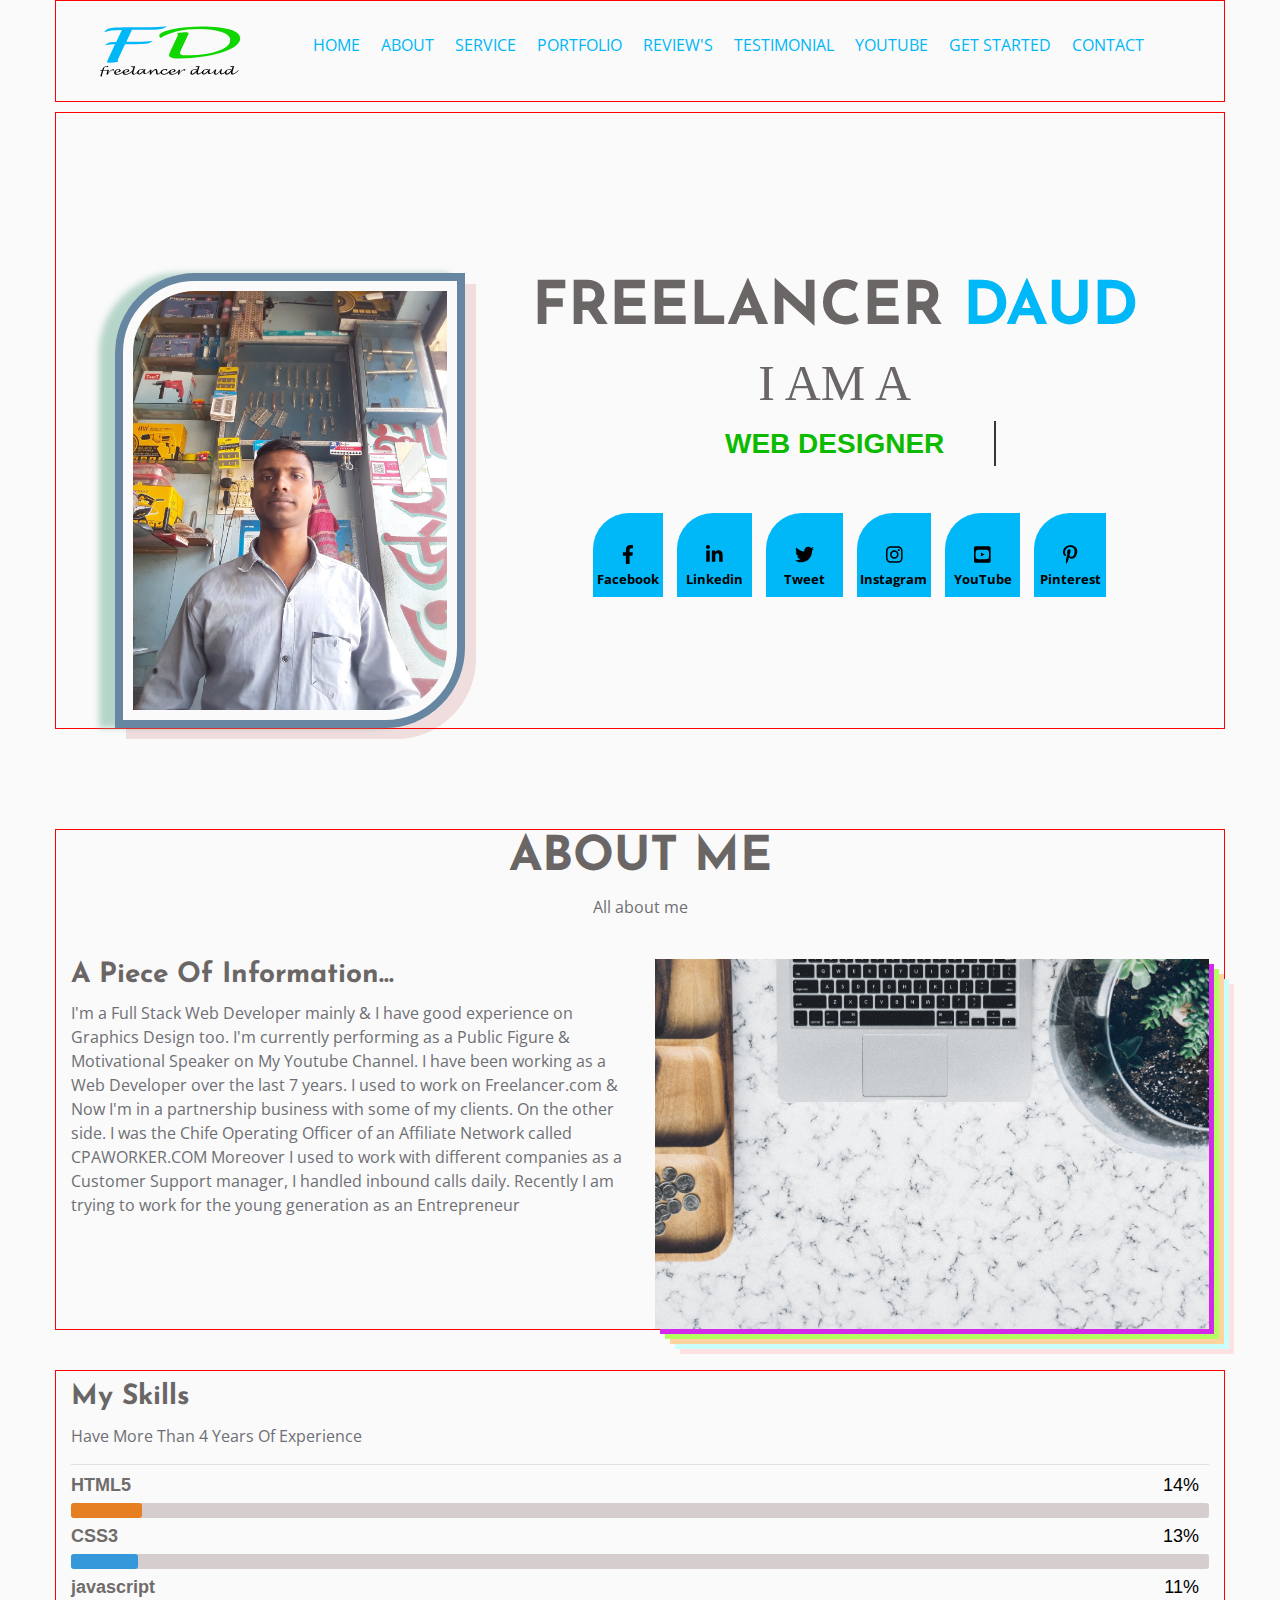
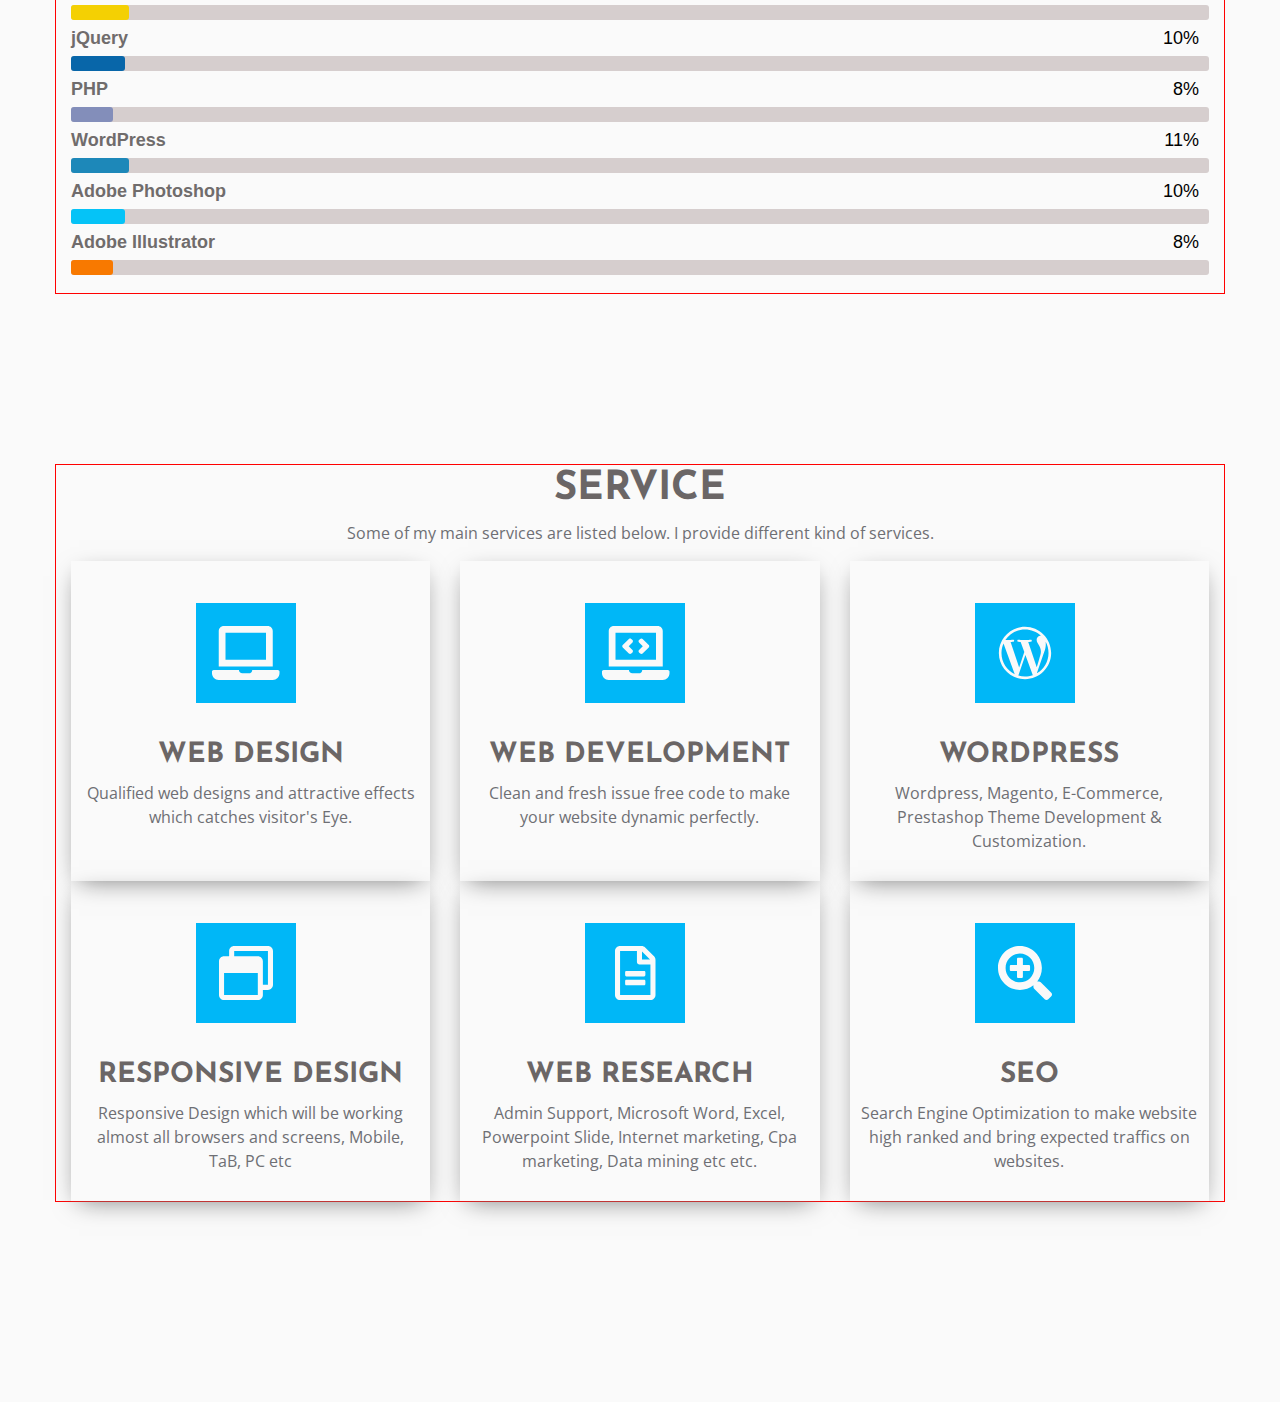
==== Freelancer Daud-1/index.html @ 1550ee28 "Freelancer daud Portfolio first added" ====
<!DOCKTYPE html>
<html lang="en">
<head>
<!-- Required meta tags -->
<meta charset="utf-8">
<meta http-equiv="X-UA-Compatible" content="IE=edge,chrome=1">
<meta name="viewport" content="width=device-width, initial-scale=1">
<title>FREELANCER DAUD</title>

<!-- Bootstrap CSS -->
    <link rel="stylesheet" href="assets/css/bootstrap-4.4.1.min.css" />
    <!-- Font awesome CSS -->
    <link rel="stylesheet" href="assets/css/fontawesome-5.11.2.min.css" />
    <!-- Animated Headline CSS -->
    <link rel="stylesheet" href="assets/jq-plugins/css/jquery.animatedheadline.css" />
    
  <!-- Skil bar CSS-->
  <link rel="stylesheet" href="assets/jq-plugins/css/style.css" />

  <link rel="stylesheet" href="assets/jq-plugins/css/Sticky-Nav-menu.css" />
	
    <!-- Default stylesheet -->
    <link rel="stylesheet" href="assets/css/default-1.0.0.css" />
	<!-- Main stylesheet -->
    <link rel="stylesheet" href="assets/css/main-1.0.0.css" />
	
</head>
<body id="home">
  <!-- Header Section Start -->
    <header>
      <!-- Logo and Menu Start -->
      <section class="menu_section mb-10">
          <div class="simple-menu clearfix " >
        <div class="container">
          <div class="row">
            <div class="col-xl-2">

              <div class="site_logo">
               <a href="#"> <img src="assets/images/logo/freelancerdaud-4.svg" width="200px" height="100px" alt="Logo" /></a>
              </div>
            </div>
            <div class="col-xl-10">
              <div class="main_menu">
                <nav >
                  <a class="btn btn-menu">Menu</a>
                  <ul class="">
                    <li class=""><a href="#home">HOME</a></li>
                    <li class=""><a href="#about">ABOUT</a></li>
                    <!-- <li class=""><a href="#">MY STORY</a></li> -->
                    <li class=""><a href="#service">SERVICE</a></li>
                    <li class=""><a href="#">PORTFOLIO</a></li>
                    <li class=""><a href="#">REVIEW'S</a></li>
                    <li class=""><a href="#">TESTIMONIAL</a></li>
                    <li class=""><a href="#">YOUTUBE</a></li>
                    <li class=""><a href="#">GET STARTED</a></li>
                    <li class=""><a href="#">CONTACT</a></li>
                  </ul>
                </nav>
              </div>
            </div>
          </div>
        </div>
        </div>
      </section>
      <!-- Logo and Menu End -->
      <!-- Slider Section Start -->
        <section class="slider_section mb-20" data-background="computer-work.jpg" >
          <div class="container">
            <div class="row"  >
              <div class="col-xl-4">
                <div class="author_image" >
                    <a href="">
                      <img class="img" src="assets/images/author/Freelanceerdaud.jpg" alt="">
                    
                    </a>
                </div>
              </div>
              <div class="col-xl-8">
                <div class="author_text_area mb-20 ">
                <h1> FREELANCER <span class="dc" > DAUD </span> </h1>
                <h2>I AM A </h2>
                      <section class="intro animate-clip">
                          <h3 class="ah-headline">
                              <span class="ah-words-wrapper ">
                                  <b class="is-visible">WEB DESIGNER </b>
                                  <b>WEB DEVELOPER </b>
                                  <b>WORDPRESS EXPERAT </b>
                                  <b>LOGO DESIGNER </b>
                                  <b>DIGITAL MARKETER </b>
                                  <b>BUSNESS MAN </b>
                                  <!-- <b>HARDWARE BUSINESS MAN</b> -->
                              </span>
                          </h3>
                      </section>
              </div>
              <div class="social-icons ">
                  <ul class="">
                    <li class=""><a href="#"> <span class="icone_style" > <i class="fab fa-facebook-f"></i> </span> </br> <span class="icone_style1" >Facebook</span></a></li>
                    <li class=""><a href="#"><span class="icone_style"> <i class="fab fa-linkedin-in"></i></span> </br> <span class="icone_style1" >Linkedin</span></a></li>
                    <li class=""><a href="#"><span class="icone_style"> <i class="fab fa-twitter"></i> </span> </br><span class="icone_style1" >Tweet</span></a></li>
                    <li class=""><a href="#"><span class="icone_style"> <i class="fab fa-instagram"></i> </span> </br> <span class="icone_style1" >Instagram</span></a></li>
                    <li class=""><a href="#"><span class="icone_style" class="icone_style"> <i class="fab fa-youtube-square"></i> </span> </br> <span class="icone_style1" >YouTube</span></a></li>
                    <li class=""><a href="#"><span class="icone_style"><i class="fab fa-pinterest-p"></i></span> </br> <span class="icone_style1" >Pinterest</span ></a></li>
                  </ul>
                </div>
              </div>
            </div>
          </div>
        </section>
    </header >
    <!-- Header Section End -->
    <div  id="about" class="mb-100" ></div>
    <!-- Main Section Start -->
    <main>

        <!-- About Section Start -->
        <section  class="about_area mb-40">
          <div class="container">
              <div class="about_title">
                  <h1>ABOUT ME</h1>
                  <p>All about me</p>
              </div>
            <div class="row">
              <div class="col-xl-6">
                <div class="about_subtitle">
                  <h3>A Piece Of Information...</h3>

                </div>
                <div class="about_content">
                  <p>I'm a Full Stack Web Developer mainly & I have good experience on Graphics Design too. I'm currently performing as a Public Figure & Motivational Speaker on My Youtube Channel. I have been working as a Web Developer over the last 7 years. I used to work on Freelancer.com & Now I'm in a partnership business with some of my clients. On the other side. I was the Chife Operating Officer of an Affiliate Network called CPAWORKER.COM

                      Moreover I used to work with different companies as a Customer Support manager, I handled inbound calls daily. Recently I am trying to work for the young generation as an Entrepreneur</p>

                </div>
              </div>
              
              <div class="col-xl-6">
                <div class="work_img">
                  <img class="img" src="computer-work.jpg" alt="">

                </div>

              </div>

            </div>
          </div>
        </section>
      
      
      <!-- About Section End -->
      
      
      <!-- Skill section Start -->
		<section  class="skill_area mb-40">
		<div class="container">
		<div class="row">
		<div class="col-xl-12"
		
				<div class="skill_bar_all">
          
            <div class="skill_bar_title mb-20">
            <h3> My Skills</h3>
            <p>Have More Than 4 Years Of Experience</p>
            <hr>
          
          </div>
								<div class="skillbar" data-percent="85">
							  <span class="skillbar-title" style="background: #2c504d00;">HTML5</span>
							  <p class="skillbar-bar" style="background: #e67e22;"></p>
							  <span class="skill-bar-percent"></span>
							</div>
							<!-- End Skill Bar -->
							
							<div class="skillbar" data-percent="80">
							  <span class="skillbar-title" style="background: #2c504d00;">CSS3</span>
							  <p class="skillbar-bar" style="background: #3498db;"></p>
							  <span class="skill-bar-percent"></span>
							</div>
              <!-- End Skill Bar -->

              <div class="skillbar" data-percent="70">
							  <span class="skillbar-title" style="background: #2c504d00;">javascript</span>
							  <p class="skillbar-bar" style="background: #F4D003;"></p>
							  <span class="skill-bar-percent"></span>
							</div>
							<!-- End Skill Bar -->
							
							<div class="skillbar" data-percent="65">
							  <span class="skillbar-title" style="background: #2c504d00;">jQuery</span>
							  <p class="skillbar-bar" style="background: #0866A9;"></p>
							  <span class="skill-bar-percent"></span>
							</div>
							<!-- End Skill Bar -->
							
							<div class="skillbar" data-percent="50">
							  <span class="skillbar-title" style="background: #2c504d00;">PHP</span>
							  <p class="skillbar-bar" style="background: #838EBA;"></p>
							  <span class="skill-bar-percent"></span>
							</div>
              <!-- End Skill Bar -->
              <div class="skillbar" data-percent="70">
							  <span class="skillbar-title" style="background: #2c504d00;">WordPress</span>
							  <p class="skillbar-bar" style="background: #1D88B9;"></p>
							  <span class="skill-bar-percent"></span>
							</div>
              <!-- End Skill Bar -->
              <div class="skillbar" data-percent="65">
							  <span class="skillbar-title" style="background: #2c504d00;">Adobe Photoshop</span>
							  <p class="skillbar-bar" style="background: #05C3F7;"></p>
							  <span class="skill-bar-percent"></span>
							</div>
              <!-- End Skill Bar -->
              <div class="skillbar" data-percent="50">
							  <span class="skillbar-title" style="background: #2c504d00;">Adobe Illustrator</span>
							  <p class="skillbar-bar" style="background: #F87900;"></p>
							  <span class="skill-bar-percent"></span>
							</div>
							<!-- End Skill Bar -->
					  </div>
					</div>
				</div>
			</div>
		</section>
      <!-- Skill section Start --> 

      <div  id="service" class="mb-170" ></div>

      <!-- Service Section Start -->
      <section id="service" class="service_area">
        <div class="container">
          <div class="service">
            <h1>SERVICE</h1>
            <p>Some of my main services are listed below. I provide different kind of services.</p>
          </div>

          <div class="row">
          <div class="col-xl-4">
            <div class="service_service">
              <div class="service_icon">
                  <i class="fas fa-laptop"></i>
              </div>
              <div class="service_title">
                <h3>WEB DESIGN</h3>
              </div>
              <div class="service_text">
                <p>Qualified web designs and attractive effects which catches visitor's Eye.</p>
              </div>
            </div>
          </div>
          <div class="col-xl-4">
              <div class="service_service">
                  <div class="service_icon">
                      <i class="fas fa-laptop-code"></i>
                  </div>
                  <div class="service_title">
                    <h3>WEB DEVELOPMENT</h3>
                  </div>
                  <div class="service_text">
                    <p>Clean and fresh issue free code to make your website dynamic perfectly.</p>
                  </div>
                </div>
          </div>
          <div class="col-xl-4">
              <div class="service_service">
                  <div class="service_icon">
                      <i class="fab fa-wordpress-simple"></i>
                  </div>
                  <div class="service_title">
                    <h3>WORDPRESS</h3>
                  </div>
                  <div class="service_text">
                    <p>Wordpress, Magento, E-Commerce, Prestashop Theme Development & Customization.</p>
                  </div>
                </div>
          </div>
          <div class="col-xl-4">
              <div class="service_service">
                  <div class="service_icon">
                      <i class="far fa-window-restore"></i>
                  </div>
                  <div class="service_title">
                    <h3>RESPONSIVE DESIGN</h3>
                  </div>
                  <div class="service_text">
                    <p>Responsive Design which will be working almost all browsers and screens, Mobile, TaB, PC etc</p>
                  </div>
                </div>
          </div>
          <div class="col-xl-4">
              <div class="service_service">
                  <div class="service_icon">
                      <i class="far fa-file-alt"></i>
                  </div>
                  <div class="service_title">
                    <h3>WEB RESEARCH</h3>
                  </div>
                  <div class="service_text">
                    <p>Admin Support, Microsoft Word, Excel, Powerpoint Slide, Internet marketing, Cpa marketing, Data mining etc etc.</p>
                  </div>
                </div>
          </div>
          <div class="col-xl-4">
              <div class="service_service">
                  <div class="service_icon">
                      <i class="fas fa-search-plus"></i>
                  
                  </div>
                  <div class="service_title">
                    <h3>SEO</h3>
                  </div>
                  <div class="service_text">
                    <p>Search Engine Optimization to make website high ranked and bring expected traffics on websites.</p>
                  </div>
                </div>
          </div>
        </div>
        </div>
      </section>
      <!-- Service section Start -->

    </main>
    <!-- Main Section End -->

    <!-- Footer Section Start -->
    <footer></footer>
    <!-- Footer Section End -->
   
	 <!-- Optional JavaScript -->
    <!-- jQuery first, then Popper.js, then Bootstrap JS -->
    <script src="assets/js/jquery-3.4.1.slim.min.js"></script>
  <!-- jquery-2.1.4, then skill.bars.jquery.js -->
  <script src="assets/jq-plugins/js/jquery-2.1.4.min.js"></script>
  <script src="assets/jq-plugins/js/skill.bars.jquery.js"></script>
  <!-- then Bootstrap JS, then Popper.js -->
    <script src="assets/js/bootstrap-4.4.1.min.js"></script>
    <script src="assets/js/popper-1.14.7.min.js"></script>
 <!-- font Awesome JS -->
    <script src="assets/js/fontawesome-5.11.2.min.js"></script>
 <!-- Animated Headline JS -->
    <script src="assets/jq-plugins/js/jquery.animatedheadline.min.js"></script>
    <script src="assets/jq-plugins/js/jquery.simple-menu.min.js"></script>
  <!-- Main JS -->
    <script src="assets/js/main.js"></script>



    <div class="mb-200" ></div>

</body>
</html>
---- Freelancer Daud-1/assets/jq-plugins/css/style.css ----
/* .skill_bar_title{
  text-align: center;
} */

.skill_bar_title h3 {
  width: 100%;
  display: inline-block;
  margin: 10px 0
}



.wrapper {
  max-width: 1200px;
  width: 90%;
  margin: 150px auto;
}

/* Skills bar effects */


.skillbar {
  position: relative;
  display: inline-block;
  margin: 18px 0;
  width: 100%;
  background: rgb(214, 206, 206);
  height: 15px;
  border-radius: 3px;
  width: 100%;
}

.skillbar-title {
  position: absolute;
  top: -35px;
  left: 0;
  width: 160px;
  font-family: "Raleway", sans-serif;
  font-weight: bold;
  font-size: 18px;
  color: #706c6c;
  background: #77dcf5;
  border-top-left-radius: 3px;
  border-bottom-left-radius: 3px;
  background: rgba(0, 0, 0, 0.1);
  padding: 0 0px;
  height: 35px;
  line-height: 35px;
}

.skillbar-bar {
  height: 15px;
  width: 0px;
  background:#77dcf5 ;
  border-radius: 3px;
  display: inline-block;
}

.skill-bar-percent {
  position: absolute;
  right: 10px;
  top: -35px;
  font-family: "Raleway", sans-serif;
  font-size: 18px;
  height: 35px;
  line-height: 35px;
  color: #ffffff00;
  color: rgb(0, 0, 0);
}
---- Freelancer Daud-1/assets/jq-plugins/css/Sticky-Nav-menu.css ----
.simple-menu.clearfix {
  transition: 2s;
}
.fixed {
  z-index: 1;
  background: #f9f9f9;
  transition: 2s;
}
.simple-menu {
  /* background-color: #009688; */
  
}
/* .fixed {
  z-index: 1;
  background: #f9f9f9;
} */
.simple-menu ul {
  -webkit-padding-start: 0px;
  -webkit-margin-before: 0;
  -webkit-margin-after: 0;
}

.jumbotron.first {
  margin: 0 30px;
  padding: 20px 30px;
}

.btn-menu {}

.btn-menu:hover {
  color: #fff;

}

.simple-menu li {}

.simple-menu ul a {
  /* padding: 20px; */
  color: #ffffff;
}

.simple-menu a:hover {
  /* background-color: #00776c; */
  color: #000000;
}

.fixed {
  box-shadow: 0 7px 17px -2px rgba(117, 117, 117, 1);
}

.clearfix {
  *zoom: 1;
}

.clearfix:before, .clearfix:after {
  display: table;
  content: "";
  line-height: 0;
}

.clearfix:after {
  clear: both;
}

.nav-underline {}

.content {
  min-height: calc(100vh - 70px);
}

.footer {
  line-height: 50px;
  color: #ffffff;
  background-color: #009688;
  text-align: center;
}

@media screen and (max-width: 500px) {

  .site_logo {
    margin-left: 140px;
}

  .simple-menu ul {
    /* background-color: #009688; */
  }
  .simple-menu ul li:hover {
    background-color: #7e7b7a;
    box-shadow: 0 7px 17px -2px rgba(117, 117, 117, 1);

  }
  .simple-menu li {
    text-align: center;
  }
  .simple-menu a {
    border-bottom: 1px solid #959695;
    /* color: #fff !important;; */
  }
  .btn-menu {
    text-align: center;
    padding: 20px;
    color: #f8ecc2;
  }
}
---- Freelancer Daud-1/assets/css/default-1.0.0.css ----
/* Default CSS Margin Padding Color */
/* Margin-Top-Start */
.mt-0 {
  margin-top: 0px;
}
.mt-5 {
  margin-top: 5px;
}
.mt-10 {
  margin-top: 10px;
}
.mt-15 {
  margin-top: 15px;
}
.mt-20 {
  margin-top: 20px;
}
.mt-25 {
  margin-top: 25px;
}
.mt-30 {
  margin-top: 30px;
}
.mt-35 {
  margin-top: 35px;
}
.mt-40 {
  margin-top: 40px;
}
.mt-45 {
  margin-top: 45px;
}
.mt-50 {
  margin-top: 50px;
}
.mt-55 {
  margin-top: 55px;
}
.mt-60 {
  margin-top: 60px;
}
.mt-65 {
  margin-top: 65px;
}
.mt-70 {
  margin-top: 70px;
}
.mt-75 {
  margin-top: 75px;
}
.mt-80 {
  margin-top: 80px;
}
.mt-85 {
  margin-top: 85px;
}
.mt-90 {
  margin-top: 90px;
}
.mt-95 {
  margin-top: 95px;
}
.mt-100 {
  margin-top: 100px;
}
.mt-105 {
  margin-top: 105px;
}
.mt-110 {
  margin-top: 110px;
}
.mt-115 {
  margin-top: 115px;
}
.mt-120 {
  margin-top: 120px;
}
.mt-125 {
  margin-top: 125px;
}
.mt-130 {
  margin-top: 130px;
}
.mt-135 {
  margin-top: 135px;
}
.mt-140 {
  margin-top: 140px;
}
.mt-145 {
  margin-top: 145px;
}
.mt-150 {
  margin-top: 150px;
}
.mt-155 {
  margin-top: 155px;
}
.mt-160 {
  margin-top: 160px;
}
.mt-165 {
  margin-top: 165px;
}
.mt-170 {
  margin-top: 170px;
}
.mt-175 {
  margin-top: 175px;
}
.mt-180 {
  margin-top: 180px;
}
.mt-185 {
  margin-top: 185px;
}
.mt-190 {
  margin-top: 190px;
}
.mt-195 {
  margin-top: 195px;
}
.mt-200 {
  margin-top: 200px;
}
/* Margin-Top-End */
/* Margin-Right-Start */
.mr-0 {
  margin-right: 0px;
}
.mr-5 {
  margin-right: 5px;
}
.mr-10 {
  margin-right: 10px;
}
.mr-15 {
  margin-right: 15px;
}
.mr-20 {
  margin-right: 20px;
}
.mr-25 {
  margin-right: 25px;
}
.mr-30 {
  margin-right: 30px;
}
.mr-35 {
  margin-right: 35px;
}
.mr-40 {
  margin-right: 40px;
}
.mr-45 {
  margin-right: 45px;
}
.mr-50 {
  margin-right: 50px;
}
.mr-55 {
  margin-right: 55px;
}
.mr-60 {
  margin-right: 60px;
}
.mr-65 {
  margin-right: 65px;
}
.mr-70 {
  margin-right: 70px;
}
.mr-75 {
  margin-right: 75px;
}
.mr-80 {
  margin-right: 80px;
}
.mr-85 {
  margin-right: 85px;
}
.mr-90 {
  margin-right: 90px;
}
.mr-95 {
  margin-right: 95px;
}
.mr-100 {
  margin-right: 100px;
}
.mr-105 {
  margin-right: 105px;
}
.mr-110 {
  margin-right: 110px;
}
.mr-115 {
  margin-right: 115px;
}
.mr-120 {
  margin-right: 120px;
}
.mr-125 {
  margin-right: 125px;
}
.mr-130 {
  margin-right: 130px;
}
.mr-135 {
  margin-right: 135px;
}
.mr-140 {
  margin-right: 140px;
}
.mr-145 {
  margin-right: 145px;
}
.mr-150 {
  margin-right: 150px;
}
.mr-155 {
  margin-right: 155px;
}
.mr-160 {
  margin-right: 160px;
}
.mr-165 {
  margin-right: 165px;
}
.mr-170 {
  margin-right: 170px;
}
.mr-175 {
  margin-right: 175px;
}
.mr-180 {
  margin-right: 180px;
}
.mr-185 {
  margin-right: 185px;
}
.mr-190 {
  margin-right: 190px;
}
.mr-195 {
  margin-right: 195px;
}
.mr-200 {
  margin-right: 200px;
}
/* Margin-Right-End */
/* Margin-bottom-Start */
.mb-0 {
  margin-bottom: 0px;
}
.mb-5 {
  margin-bottom: 5px;
}
.mb-10 {
  margin-bottom: 10px;
}
.mb-15 {
  margin-bottom: 15px;
}
.mb-20 {
  margin-bottom: 20px;
}
.mb-25 {
  margin-bottom: 25px;
}
.mb-30 {
  margin-bottom: 30px;
}
.mb-35 {
  margin-bottom: 35px;
}
.mb-40 {
  margin-bottom: 40px;
}
.mb-45 {
  margin-bottom: 45px;
}
.mb-50 {
  margin-bottom: 50px;
}
.mb-55 {
  margin-bottom: 55px;
}
.mb-60 {
  margin-bottom: 60px;
}
.mb-65 {
  margin-bottom: 65px;
}
.mb-70 {
  margin-bottom: 70px;
}
.mb-75 {
  margin-bottom: 75px;
}
.mb-80 {
  margin-bottom: 80px;
}
.mb-85 {
  margin-bottom: 85px;
}
.mb-90 {
  margin-bottom: 90px;
}
.mb-95 {
  margin-bottom: 95px;
}
.mb-100 {
  margin-bottom: 100px;
}
.mb-105 {
  margin-bottom: 105px;
}
.mb-110 {
  margin-bottom: 110px;
}
.mb-115 {
  margin-bottom: 115px;
}
.mb-120 {
  margin-bottom: 120px;
}
.mb-125 {
  margin-bottom: 125px;
}
.mb-130 {
  margin-bottom: 130px;
}
.mb-135 {
  margin-bottom: 135px;
}
.mb-140 {
  margin-bottom: 140px;
}
.mb-145 {
  margin-bottom: 145px;
}
.mb-150 {
  margin-bottom: 150px;
}
.mb-155 {
  margin-bottom: 155px;
}
.mb-160 {
  margin-bottom: 160px;
}
.mb-165 {
  margin-bottom: 165px;
}
.mb-170 {
  margin-bottom: 170px;
}
.mb-175 {
  margin-bottom: 175px;
}
.mb-180 {
  margin-bottom: 180px;
}
.mb-185 {
  margin-bottom: 185px;
}
.mb-190 {
  margin-bottom: 190px;
}
.mb-195 {
  margin-bottom: 195px;
}
.mb-200 {
  margin-bottom: 200px;
}
/* Margin-bottom-End */
/* Margin-left-Start */
.ml-0 {
  margin-left: 0px;
}
.ml-5 {
  margin-left: 5px;
}
.ml-10 {
  margin-left: 10px;
}
.ml-15 {
  margin-left: 15px;
}
.ml-20 {
  margin-left: 20px;
}
.ml-25 {
  margin-left: 25px;
}
.ml-30 {
  margin-left: 30px;
}
.ml-35 {
  margin-left: 35px;
}
.ml-40 {
  margin-left: 40px;
}
.ml-45 {
  margin-left: 45px;
}
.ml-50 {
  margin-left: 50px;
}
.ml-55 {
  margin-left: 55px;
}
.ml-60 {
  margin-left: 60px;
}
.ml-65 {
  margin-left: 65px;
}
.ml-70 {
  margin-left: 70px;
}
.mb-75 {
  margin-left: 75px;
}
.ml-80 {
  margin-left: 80px;
}
.ml-85 {
  margin-left: 85px;
}
.ml-90 {
  margin-left: 90px;
}
.ml-95 {
  margin-left: 95px;
}
.ml-100 {
  margin-left: 100px;
}
.ml-105 {
  margin-left: 105px;
}
.ml-110 {
  margin-left: 110px;
}
.ml-115 {
  margin-left: 115px;
}
.ml-120 {
  margin-left: 120px;
}
.ml-125 {
  margin-left: 125px;
}
.ml-130 {
  margin-left: 130px;
}
.ml-135 {
  margin-left: 135px;
}
.ml-140 {
  margin-left: 140px;
}
.ml-145 {
  margin-left: 145px;
}
.ml-150 {
  margin-left: 150px;
}
.ml-155 {
  margin-left: 155px;
}
.ml-160 {
  margin-left: 160px;
}
.ml-165 {
  margin-left: 165px;
}
.ml-170 {
  margin-left: 170px;
}
.ml-175 {
  margin-left: 175px;
}
.ml-180 {
  margin-left: 180px;
}
.ml-185 {
  margin-left: 185px;
}
.ml-190 {
  margin-left: 190px;
}
.ml-195 {
  margin-left: 195px;
}
.ml-200 {
  margin-left: 200px;
}
/* Margin-left-End */

/* Padding-Top-Start */
.pt-0 {
  padding-top: 0px;
}
.pt-5 {
  padding-top: 5px;
}
.pt-10 {
  padding-top: 10px;
}
.pt-15 {
  padding-top: 15px;
}
.pt-20 {
  padding-top: 20px;
}
.pt-25 {
  padding-top: 25px;
}
.pt-30 {
  padding-top: 30px;
}
.pt-35 {
  padding-top: 35px;
}
.pt-40 {
  padding-top: 40px;
}
.pt-45 {
  padding-top: 45px;
}
.pt-50 {
  padding-top: 50px;
}
.pt-55 {
  padding-top: 55px;
}
.pt-60 {
  padding-top: 60px;
}
.pt-65 {
  padding-top: 65px;
}
.pt-70 {
  padding-top: 70px;
}
.pt-75 {
  padding-top: 75px;
}
.pt-80 {
  padding-top: 80px;
}
.pt-85 {
  padding-top: 85px;
}
.pt-90 {
  padding-top: 90px;
}
.pt-95 {
  padding-top: 95px;
}
.pt-100 {
  padding-top: 100px;
}
.pt-105 {
  padding-top: 105px;
}
.pt-110 {
  padding-top: 110px;
}
.pt-115 {
  padding-top: 115px;
}
.pt-120 {
  padding-top: 120px;
}
.pt-125 {
  padding-top: 125px;
}
.pt-130 {
  padding-top: 130px;
}
.pt-135 {
  padding-top: 135px;
}
.pt-140 {
  padding-top: 140px;
}
.pt-145 {
  padding-top: 145px;
}
.pt-150 {
  padding-top: 150px;
}
.pt-155 {
  padding-top: 155px;
}
.pt-160 {
  padding-top: 160px;
}
.pt-165 {
  padding-top: 165px;
}
.pt-170 {
  padding-top: 170px;
}
.pt-175 {
  padding-top: 175px;
}
.pt-180 {
  padding-top: 180px;
}
.pt-185 {
  padding-top: 185px;
}
.pt-190 {
  padding-top: 190px;
}
.pt-195 {
  padding-top: 195px;
}
.pt-200 {
  padding-top: 200px;
}
/* Padding-Top-End */
/* Padding-Right-Start */
.pr-0 {
  padding-right: 0px;
}
.pr-5 {
  padding-right: 5px;
}
.pr-10 {
  padding-right: 10px;
}
.pr-15 {
  padding-right: 15px;
}
.pr-20 {
  padding-right: 20px;
}
.pr-25 {
  padding-right: 25px;
}
.pr-30 {
  padding-right: 30px;
}
.pr-35 {
  padding-right: 35px;
}
.pr-40 {
  padding-right: 40px;
}
.pr-45 {
  padding-right: 45px;
}
.pr-50 {
  padding-right: 50px;
}
.pr-55 {
  padding-right: 55px;
}
.pr-60 {
  padding-right: 60px;
}
.pr-65 {
  padding-right: 65px;
}
.pr-70 {
  padding-right: 70px;
}
.pr-75 {
  padding-right: 75px;
}
.pr-80 {
  padding-right: 80px;
}
.pr-85 {
  padding-right: 85px;
}
.pr-90 {
  padding-right: 90px;
}
.pr-95 {
  padding-right: 95px;
}
.pr-100 {
  padding-right: 100px;
}
.pr-105 {
  padding-right: 105px;
}
.pr-110 {
  padding-right: 110px;
}
.pr-115 {
  padding-right: 115px;
}
.pr-120 {
  padding-right: 120px;
}
.pr-125 {
  padding-right: 125px;
}
.pr-130 {
  padding-right: 130px;
}
.pr-135 {
  padding-right: 135px;
}
.pr-140 {
  padding-right: 140px;
}
.pr-145 {
  padding-right: 145px;
}
.pr-150 {
  padding-right: 150px;
}
.pr-155 {
  padding-right: 155px;
}
.pr-160 {
  padding-right: 160px;
}
.pr-165 {
  padding-right: 165px;
}
.pr-170 {
  padding-right: 170px;
}
.pr-175 {
  padding-right: 175px;
}
.pr-180 {
  padding-right: 180px;
}
.pr-185 {
  padding-right: 185px;
}
.pr-190 {
  padding-right: 190px;
}
.pr-195 {
  padding-right: 195px;
}
.pr-200 {
  padding-right: 200px;
}
/* Padding-Right-End */
/* Padding-bottom-Start */
.pb-0 {
  padding-bottom: 0px;
}
.pb-5 {
  padding-bottom: 5px;
}
.pb-10 {
  padding-bottom: 10px;
}
.pb-15 {
  padding-bottom: 15px;
}
.pb-20 {
  padding-bottom: 20px;
}
.pb-25 {
  padding-bottom: 25px;
}
.pb-30 {
  padding-bottom: 30px;
}
.pb-35 {
  padding-bottom: 35px;
}
.pb-40 {
  padding-bottom: 40px;
}
.pb-45 {
  padding-bottom: 45px;
}
.pb-50 {
  padding-bottom: 50px;
}
.pb-55 {
  padding-bottom: 55px;
}
.pb-60 {
  padding-bottom: 60px;
}
.pb-65 {
  padding-bottom: 65px;
}
.pb-70 {
  padding-bottom: 70px;
}
.pb-75 {
  padding-bottom: 75px;
}
.pb-80 {
  padding-bottom: 80px;
}
.pb-85 {
  padding-bottom: 85px;
}
.pb-90 {
  padding-bottom: 90px;
}
.pb-95 {
  padding-bottom: 95px;
}
.pb-100 {
  padding-bottom: 100px;
}
.pb-105 {
  padding-bottom: 105px;
}
.pb-110 {
  padding-bottom: 110px;
}
.pb-115 {
  padding-bottom: 115px;
}
.pb-120 {
  padding-bottom: 120px;
}
.pb-125 {
  padding-bottom: 125px;
}
.pb-130 {
  padding-bottom: 130px;
}
.pb-135 {
  padding-bottom: 135px;
}
.pb-140 {
  padding-bottom: 140px;
}
.pb-145 {
  padding-bottom: 145px;
}
.pb-150 {
  padding-bottom: 150px;
}
.pb-155 {
  padding-bottom: 155px;
}
.pb-160 {
  padding-bottom: 160px;
}
.pb-165 {
  padding-bottom: 165px;
}
.pb-170 {
  padding-bottom: 170px;
}
.pb-175 {
  padding-bottom: 175px;
}
.pb-180 {
  padding-bottom: 180px;
}
.pb-185 {
  padding-bottom: 185px;
}
.pb-190 {
  padding-bottom: 190px;
}
.pb-195 {
  padding-bottom: 195px;
}
.pb-200 {
  padding-bottom: 200px;
}
/* Padding-bottom-End */
/* Padding-left-Start */
.pl-0 {
  padding-left: 0px;
}
.pl-5 {
  padding-left: 5px;
}
.pl-10 {
  padding-left: 10px;
}
.pl-15 {
  padding-left: 15px;
}
.pl-20 {
  padding-left: 20px;
}
.pl-25 {
  padding-left: 25px;
}
.pl-30 {
  padding-left: 30px;
}
.pl-35 {
  padding-left: 35px;
}
.pl-40 {
  padding-left: 40px;
}
.pl-45 {
  padding-left: 45px;
}
.pl-50 {
  padding-left: 50px;
}
.pl-55 {
  padding-left: 55px;
}
.pl-60 {
  padding-left: 60px;
}
.pl-65 {
  padding-left: 65px;
}
.pl-70 {
  padding-left: 70px;
}
.pl-75 {
  padding-left: 75px;
}
.pl-80 {
  padding-left: 80px;
}
.pl-85 {
  padding-left: 85px;
}
.pl-90 {
  padding-left: 90px;
}
.pl-95 {
  padding-left: 95px;
}
.pl-100 {
  padding-left: 100px;
}
.pl-105 {
  padding-left: 105px;
}
.pl-110 {
  padding-left: 110px;
}
.pl-115 {
  padding-left: 115px;
}
.pl-120 {
  padding-left: 120px;
}
.pl-125 {
  padding-left: 125px;
}
.pl-130 {
  padding-left: 130px;
}
.pl-135 {
  padding-left: 135px;
}
.pl-140 {
  padding-left: 140px;
}
.pl-145 {
  padding-left: 145px;
}
.pl-150 {
  padding-left: 150px;
}
.pl-155 {
  padding-left: 155px;
}
.pl-160 {
  padding-left: 160px;
}
.pl-165 {
  padding-left: 165px;
}
.pl-170 {
  padding-left: 170px;
}
.pl-175 {
  padding-left: 175px;
}
.pl-180 {
  padding-left: 180px;
}
.pl-185 {
  padding-left: 185px;
}
.pl-190 {
  padding-left: 190px;
}
.pl-195 {
  padding-left: 195px;
}
.pl-200 {
  padding-left: 200px;
}
/* padding-left-End */
/* Theme-background-color-Start */
.theme-bg{
  background: #455466;
}
/* Theme-background-color-End */
---- Freelancer Daud-1/assets/css/main-1.0.0.css ----
/*
Theme Name: APPRI
Description: Appri PSD to HTML 
Author: Freelancer DAUD
Author URI: https://freelancerdaud.com
Template: Appri
Version: 1.0.0
*/

/* css Index
-------------------------
1. Theme_default_css
2. header_css
3. slider_css
4. about_area_css
5. features_box_css
6. deportment_css
7. team_css
8. video_area_css
9. counter_css
10. footer_css
*/

/* 1. Theme_default_css-start */
@import url("https://fonts.googleapis.com/css?family=Josefin+Sans:400,700|Open+Sans:400,700&display=swap");
body {
  font-family: "Open Sans", sans-serif;
  font-weight: normal;
  font-style: normal;
  color: #6e6f74;
  background: #fafafa;
}
.container {
  border: 0.1px solid red;
}
.img {
  max-width: 100%;
  transition: all 0.3s ease-out 0s;
}
.f_left {
  float: left;
}
.f_right {
  float: right;
}
.fix {
  overflow: hidden;
}
h1,
h2,
h3,
h4,
h5,
h6 {
  font-family: "Josefin Sans", sans-serif;
  font-weight: normal;
  font-style: normal;
  color: #6b6666;
  margin-top: 0px;
  font-weight: 700;
  text-transform: normal;
}
*::-moz-selection {
  background: #d6b161;
  color: #fff;
  text-shadow: none;
}
::-moz-selection {
  background: #444444;
  color: #ffffff;
  text-shadow: none;
}
::selection {
  background: #444444;
  color: #ffffff;
  text-shadow: none;
}
*::-moz-placeholder {
  color: #555555;
  font-size: 14px;
  opacity: 1;
}
*::placeholder {
  color: #555555;
  font-size: 14px;
  opacity: 1;
}
.theme-overlay {
  position: relative;
}
.theme-overlay::before {
  background: #1696e7 none repeat scroll 0 0;
  content: "";
  height: 100%;
  left: 0;
  opacity: 0.6;
  position: absolute;
  top: 0;
  width: 100%;
}

.btn {
  -moz-user-select: none;
  background: #1696e7 none repeat scroll 0 0;
  border: medium none;
  border-radius: 2px;
  -webkit-border-radius: 2px;
  -moz-border-radius: 2px;
  -ms-border-radius: 2px;
  -o-border-radius: 2px;
  color: #ffffff;
  cursor: pointer;
  display: inline-block;
  font-size: 13px;
  font-weight: 600;
  letter-spacing: 1px;
  line-height: 1;
  margin-bottom: 0;
  padding: 13px 25px;
  text-align: center;
  text-transform: uppercase;
  touch-action: manipulation;
  transition: all 0.3s ease 0s;
  -webkit-transition: all 0.3s ease 0s;
  -moz-transition: all 0.3s ease 0s;
  -ms-transition: all 0.3s ease 0s;
  -o-transition: all 0.3s ease 0s;
  vertical-align: middle;
  white-space: nowrap;
}
/* Theme_default_css-End */

/* 2. header_css start */

/* Logo and menu area start */
.menu_section {
  transition: 2s;
}
.site_logo {
}
.main_menu {
}
.main_menu ul {
  margin: 32px 0px 27px 0px;
  text-align: center;
  float: right;
  z-index: 1;
}
.main_menu ul li {
  display: inline-block;
  margin: 0px 17px 0px 0px;
}
.main_menu ul li a {
  text-decoration: none;
  color: #00b7f7;
}
/* Logo and menu area End */

/* Slider Image and text area start */

.slider_section {
}

.author_image {
}

.author_image a {
}

.author_image a img {
  padding: 10px;
  border: 8px solid #6786a1;
  max-width: 350px;
  border-radius: 80px 0px 80px 0px;
  margin: 160px 0px 0px 44px;
  box-shadow: 11px 11px #a000001c, -1em 0 0.4em #8bbdaa9c;
}

.author_text_area {
  text-align: center;
  margin: 160px 0px 80px 0px;
}

.author_text_area h1 {
  font-size: 60px;
  font-weight: 700;
}
.dc {
  color: #00b7f7;
}

.author_text_area h2 {
  font-size: 50px;
  font-weight: 200;
  font-family: "Lobster Two", cursive;
}

span.i_am {
  font-size: 50px;
  /* text-align: right; */
  color: #000;
  font-weight: 500;
}

section.intro.animate-clip h3 span b {
  color: #0cbb00;
  font-family: "Raleway", sans-serif;
}

section.intro.animate-clip {
  height: 40px;
}

.social-icons {
}
.social-icons ul {
  text-align: center;
}
.social-icons ul li {
  display: inline-block;
  margin: 0px 10px 0px 0px;
}
.social-icons ul li a {
  text-decoration: none;
}

span.icone_style {
  padding: 29px;
  /* border: 2px solid #000000; */
  border-radius: 36px 0px 0px 0px;
  font-size: 19px;
  background: #00b7f7;
  color: #000;
}

span.icone_style1 {
  color: #000;
  font-size: 13px;
  font-weight: 700;
}

/* Slider Image and text area End */

/* 2. header_css start  End*/

/* About Section CSS Start  */
.about_area {
}
.about_title {
  text-align: center;
  margin-bottom: 40px;
}
.about_title h1 {
  font-size: 48px;
}
.about_subtitle {
}
.about_subtitle h3 {
}
.about_subtitle p {
}

.work_img {
  -webkit-box-shadow: 5px 5px 0px 0px #289fed, 10px 10px 0px 0px #5fb8ff,
    15px 15px 0px 0px #a1d8ff, 20px 20px 0px 0px #cae6ff,
    25px 25px 0px 0px #e1eeff, 15px 2px 14px 9px rgba(0, 0, 0, 0);
  box-shadow: 5px 5px 0px 0px #d428ed, 10px 10px 0px 0px #b3ff5f,
    15px 15px 0px 0px #ffd4a1, 20px 20px 0px 0px #cafffc,
    25px 25px 0px 0px #ffe1e1, 15px 2px 14px 9px rgba(0, 0, 0, 0);
}
/* About Section CSS End  */

/* Service Section CSS Start */

.service_area {
  text-align: center;
}
.service {
}
.service h1 {
}
.service p {
}
.service_service {
  box-shadow: 0 7px 24px -8px rgba(117, 117, 117, 1);
  padding: 12px 10px 0px 10px;
  height: 320px;
  cursor: pointer;
}

.service_service:hover .service_icon svg {
  color: #000;
  transition: 2s;
  font-size: 45px;
  /* transform: rotate(1turn); */
  transform: scale(1, 1);
  
}

.service_service:hover .service_icon {
  padding: 5px;
  background: #83ff7a;
  transition: 2s;
}
.service_icon {
  margin: 30px 0px 36px 115px;
  border: 3px solid #00b7f7;
  width: 100px;
  height: 100px;
  background: #00b7f7;
  transition: 2s;
}

.service_icon svg {
  font-size: 54px;
  margin: 20px 0px 0px 0px;
  color: #f9f9f9;
  transition: 2s;
}

.service_title {
}
.service_text {
}

. {
}
. {
}
. {
}
. {
}
. {
}
. {
}
. {
}
. {
}
. {
}
. {
}
. {
}
. {
}
. {
}
. {
}
. {
}
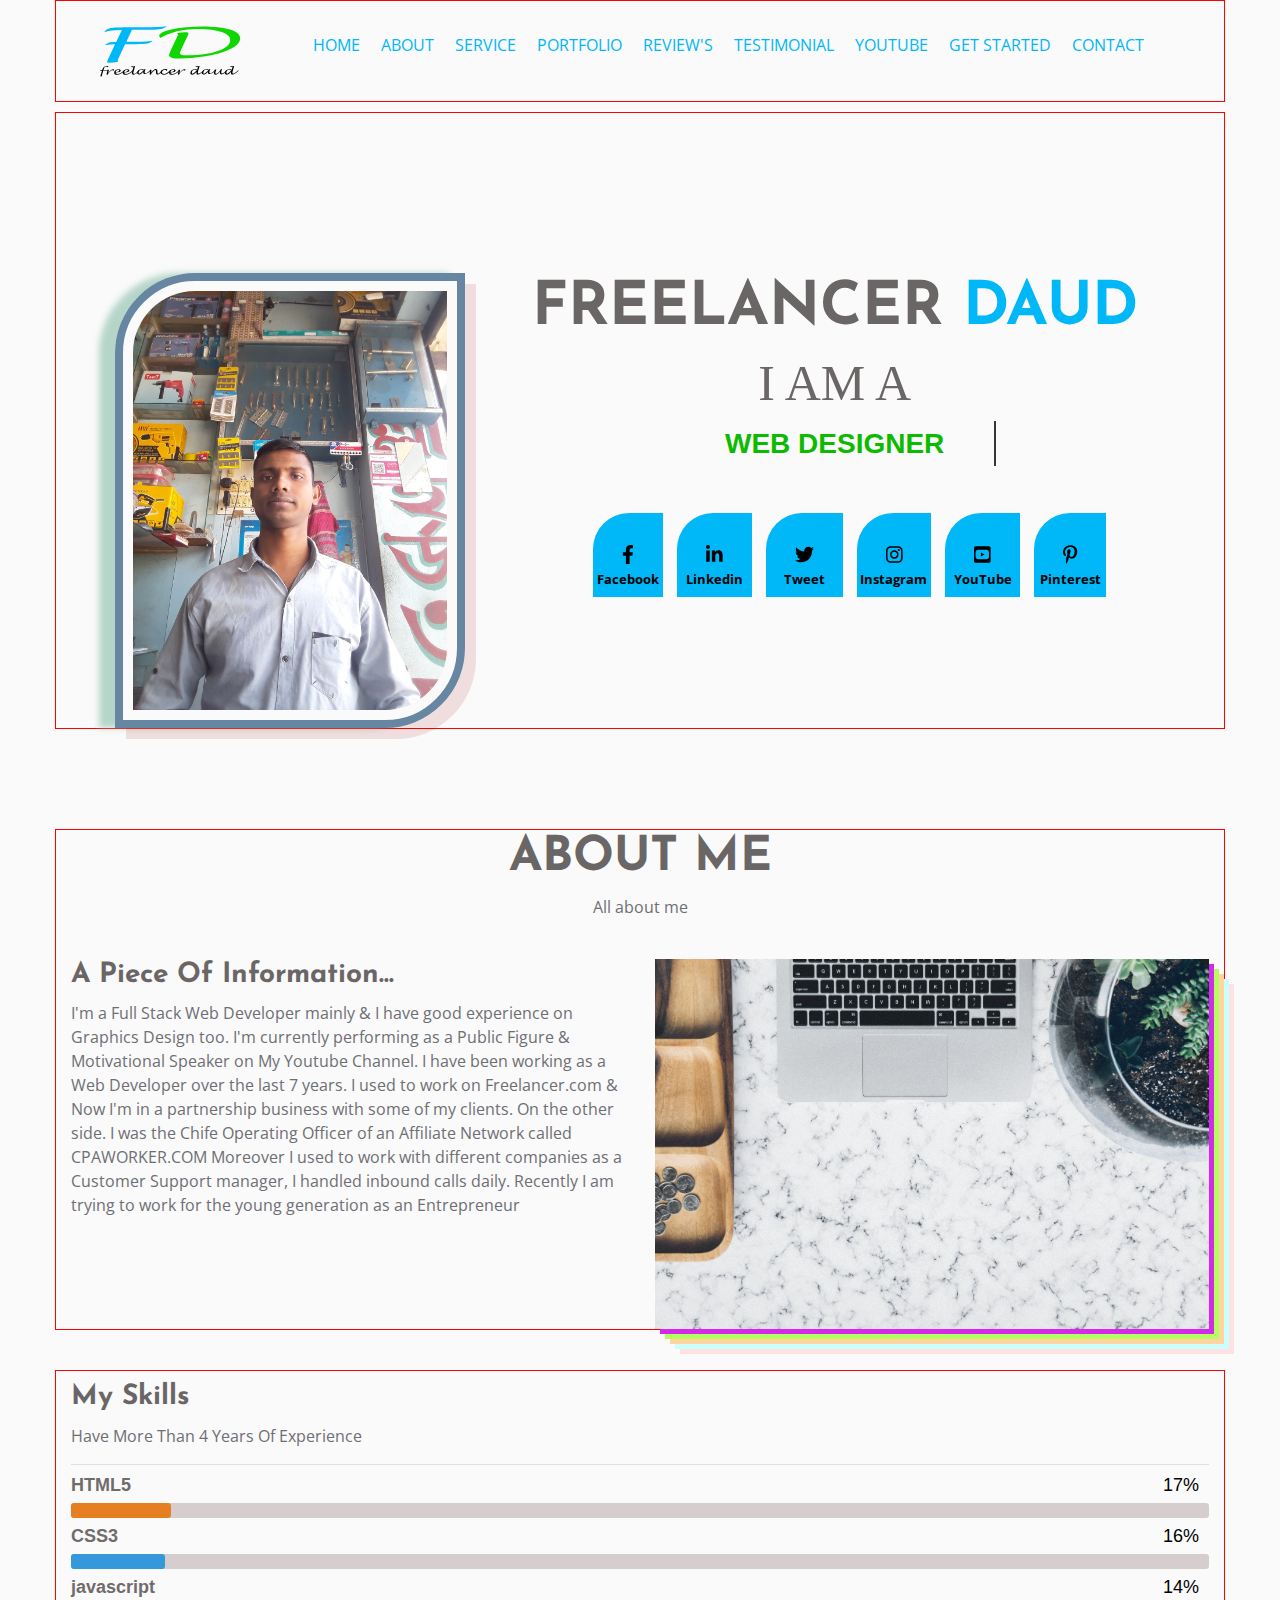
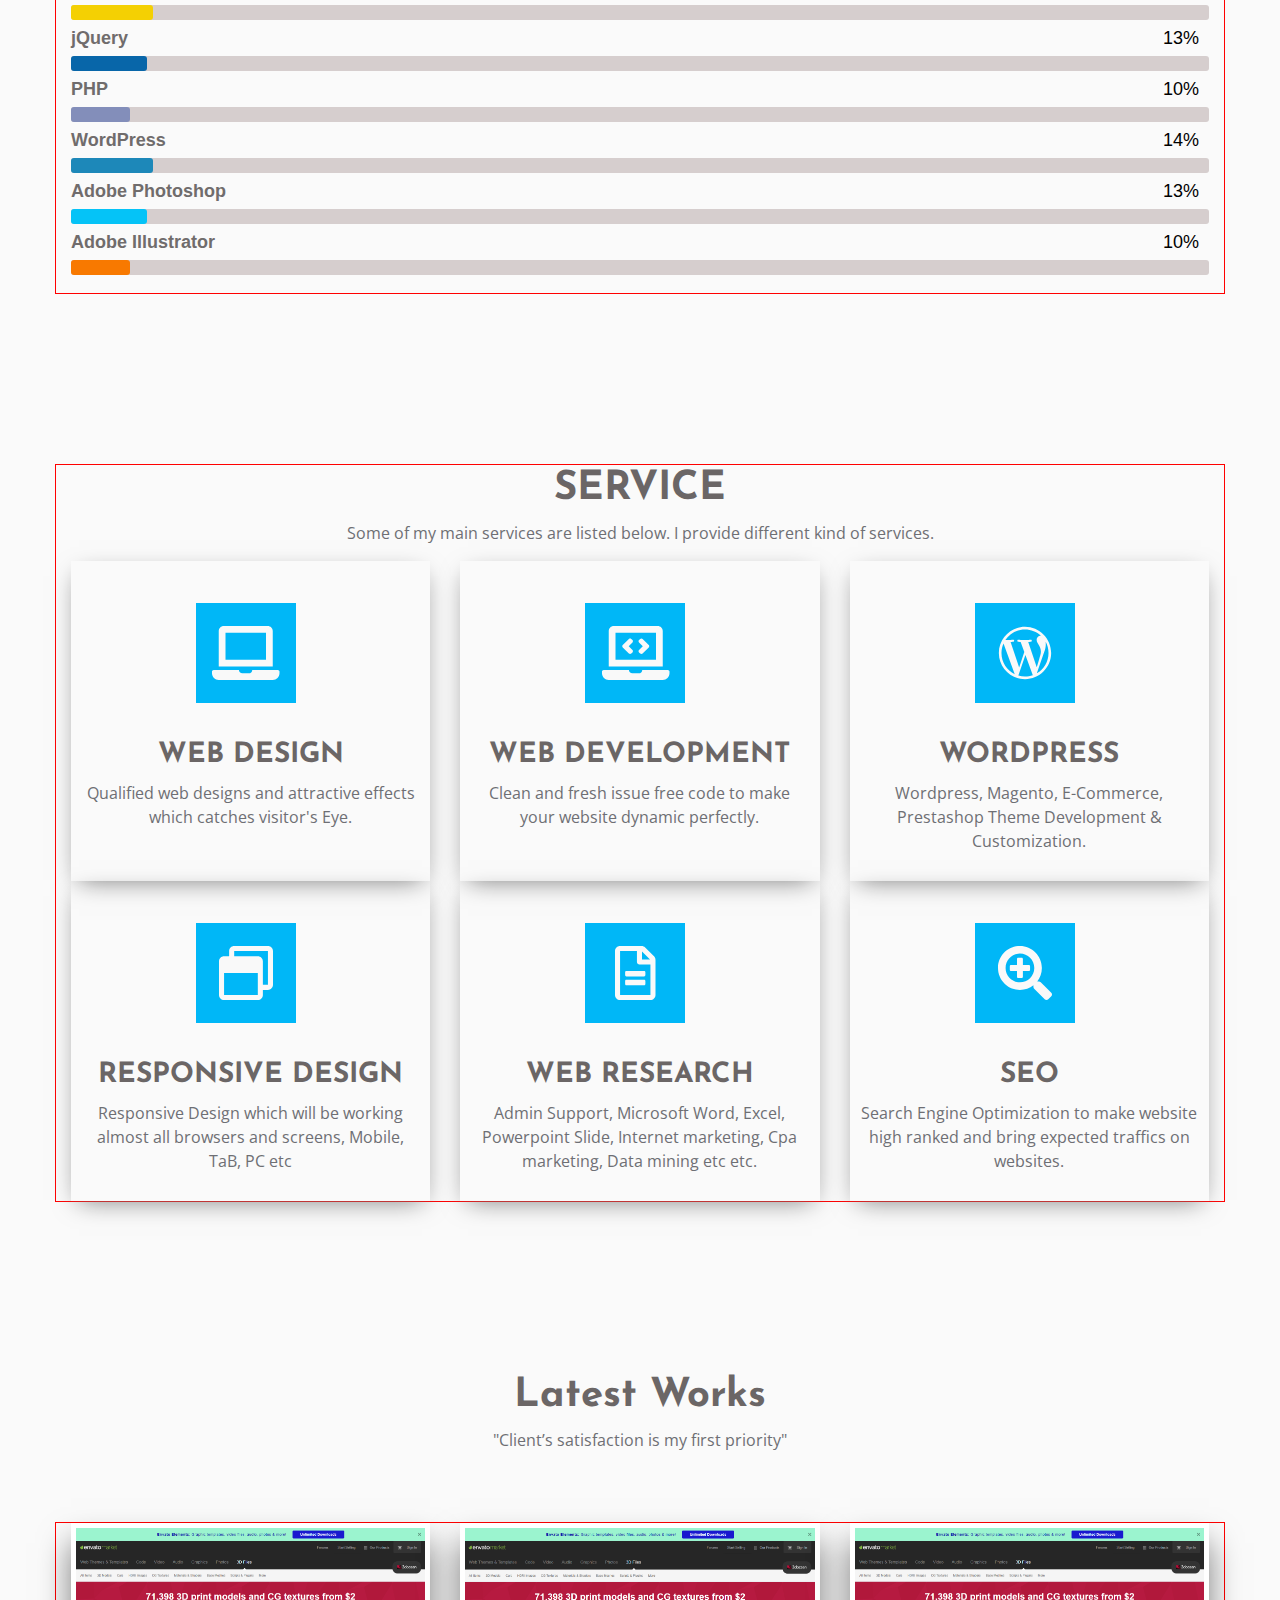
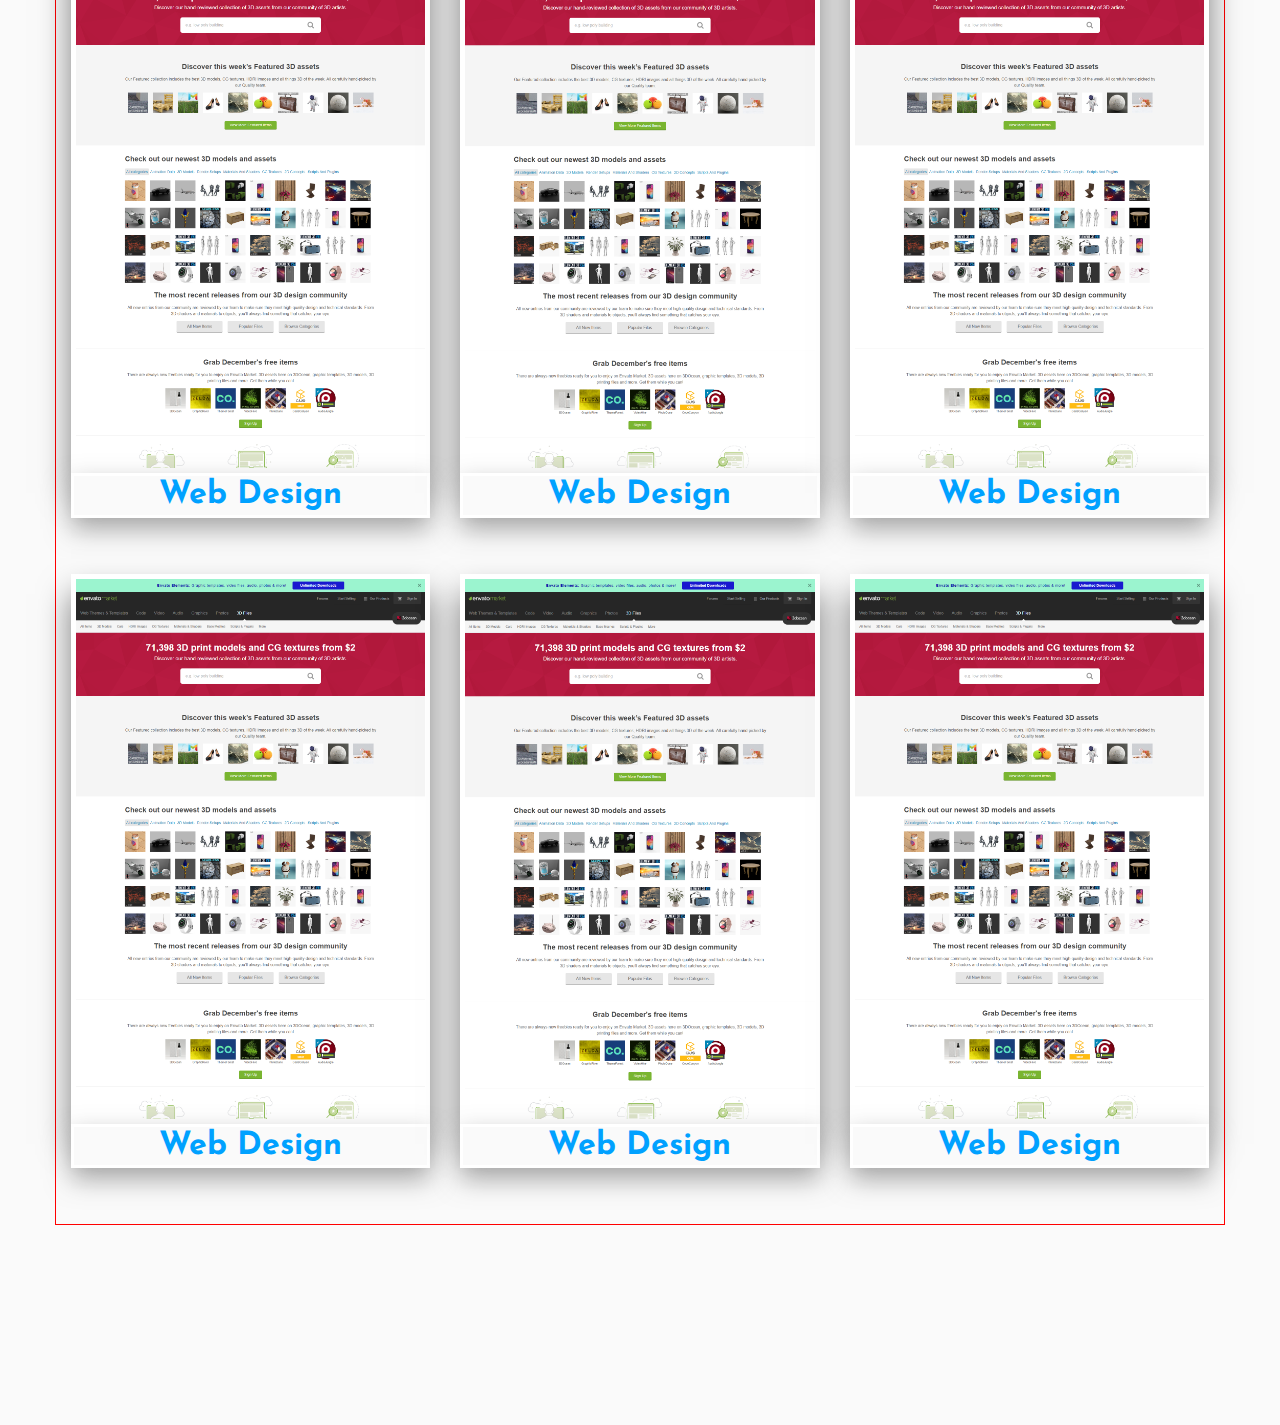
==== commit daa6543f: "Freelancer daud Portfolio added" ====
--- a/Freelancer Daud-1/index.html
+++ b/Freelancer Daud-1/index.html
@@ -48,7 +48,7 @@
                     <li class=""><a href="#about">ABOUT</a></li>
                     <!-- <li class=""><a href="#">MY STORY</a></li> -->
                     <li class=""><a href="#service">SERVICE</a></li>
-                    <li class=""><a href="#">PORTFOLIO</a></li>
+                    <li class=""><a href="#portfolio">PORTFOLIO</a></li>
                     <li class=""><a href="#">REVIEW'S</a></li>
                     <li class=""><a href="#">TESTIMONIAL</a></li>
                     <li class=""><a href="#">YOUTUBE</a></li>
@@ -317,6 +317,58 @@
         </div>
       </section>
       <!-- Service section Start -->
+      
+      <div  id="portfolio" class="mb-170" ></div>
+        <!-- Portfolio Section Start -->
+      <section class="portfolio_area">
+        <div class="portfolio_title_subtitle mb-70">
+          <!-- <h1>PORTFOLIO'S</h1> -->
+          <h1>Latest Works</h1>
+          <p>"Client’s satisfaction is my first priority"</p>
+        </div>
+        <div class="container">
+          <div class="row">
+            <div class="col-xl-4">
+              <div class="portfolio_portfolio">
+                <div class="box_scroll_hover"></div>
+                <h2>Web Design</h2>
+              </div>
+            </div>
+            <div class="col-xl-4">
+                <div class="portfolio_portfolio">
+                  <div class="box_scroll_hover"></div>
+                  <h2>Web Design</h2>
+                </div>
+              </div>
+              <div class="col-xl-4">
+                  <div class="portfolio_portfolio">
+                    <div class="box_scroll_hover"></div>
+                    <h2>Web Design</h2>
+                  </div>
+                </div>
+                <div class="col-xl-4">
+                    <div class="portfolio_portfolio">
+                      <div class="box_scroll_hover"></div>
+                      <h2>Web Design</h2>
+                    </div>
+                  </div>
+                  <div class="col-xl-4">
+                      <div class="portfolio_portfolio">
+                        <div class="box_scroll_hover"></div>
+                        <h2>Web Design</h2>
+                      </div>
+                    </div>
+                    <div class="col-xl-4">
+                        <div class="portfolio_portfolio">
+                          <div class="box_scroll_hover"></div>
+                          <h2>Web Design</h2>
+                        </div>
+                      </div>
+
+          </div>
+        </div>
+      </section>
+      <!-- Portfolio Section End -->
 
     </main>
     <!-- Main Section End -->
--- a/Freelancer Daud-1/assets/css/main-1.0.0.css
+++ b/Freelancer Daud-1/assets/css/main-1.0.0.css
@@ -323,33 +323,77 @@
 .service_text {
 }
 
-. {
-}
-. {
-}
-. {
-}
-. {
-}
-. {
-}
-. {
-}
-. {
-}
-. {
-}
-. {
-}
-. {
-}
-. {
-}
-. {
-}
-. {
-}
-. {
-}
-. {
-}
+/* Service Section CSS End */
+
+/* Portfolio Section CSS Start */
+
+.portfolio_area {
+
+}
+
+.portfolio_title_subtitle{
+  text-align: center;
+
+}
+
+.portfolio_portfolio {
+  cursor: pointer;
+  margin-bottom: 56px;
+ 
+}
+.portfolio_portfolio h2 {
+  text-align: center;
+  box-shadow: 0 11px 26px rgba(86, 86, 86, 0.5);
+  color: rgb(0, 161, 255);
+  border: 3px solid #fff;
+  background: #fafafa;
+  
+}
+.box_scroll_hover {
+  
+  /* position: absolute; */
+  /* top: 50%; */
+  /* left: 50%; */
+  /* transform: translate(-50%, -50%); */
+  
+  height: 550px;
+  background: url("screencapture-3docean-net-2019-12-04-11_07_20.png");
+  background-size: cover;
+  background-position: top;
+  /* background-position: bottom; */
+  border: 5px solid #fff;
+  box-shadow: 0 20px 30px rgba(0, 0, 0,.5);
+  transition: 5s;
+
+}
+.box_scroll_hover:hover {
+  background-position: bottom;
+  border: 10px solid #fff;
+
+}
+
+.portfolio_portfolio:hover {
+
+box-shadow: 0 20px 30px rgba(0, 0, 0,.5);
+  
+}
+. {
+}
+. {
+}
+. {
+}
+. {
+}
+. {
+}
+. {
+}
+. {
+}
+. {
+}
+. {
+}
+. {
+}
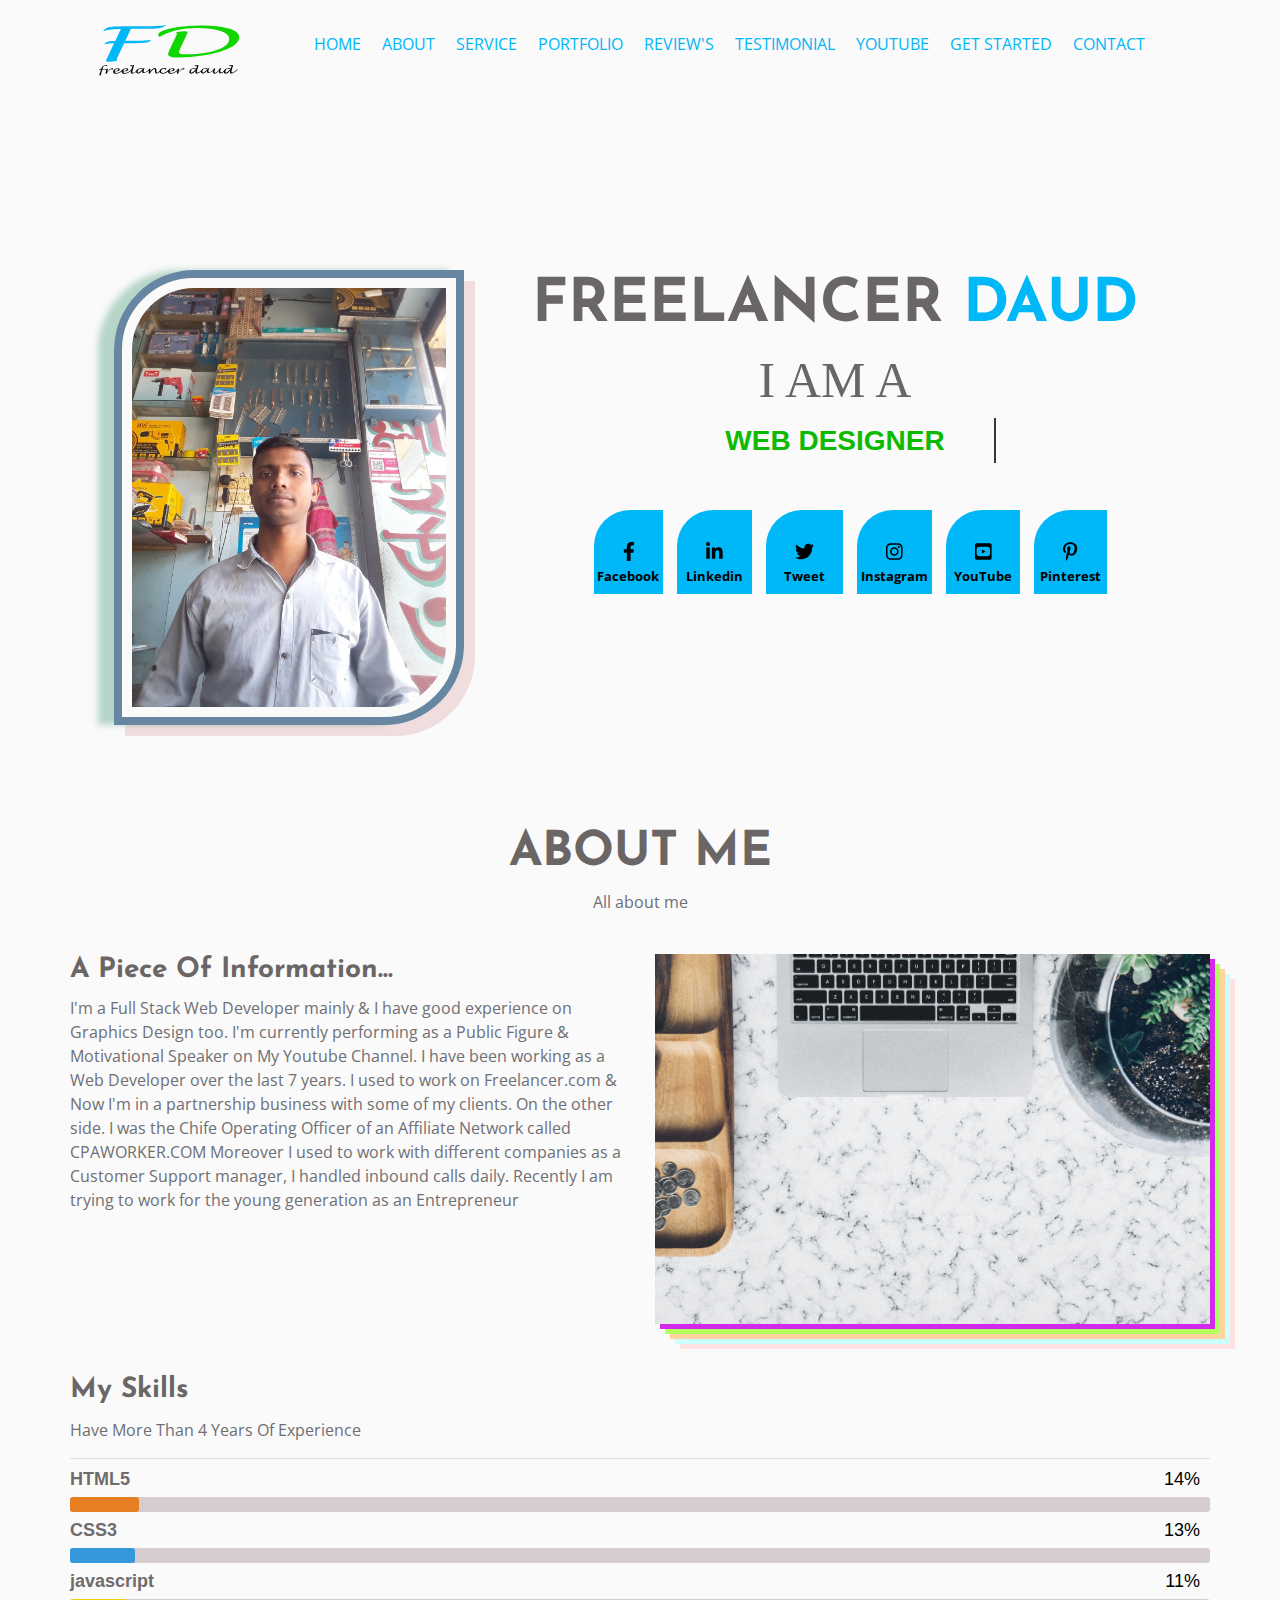
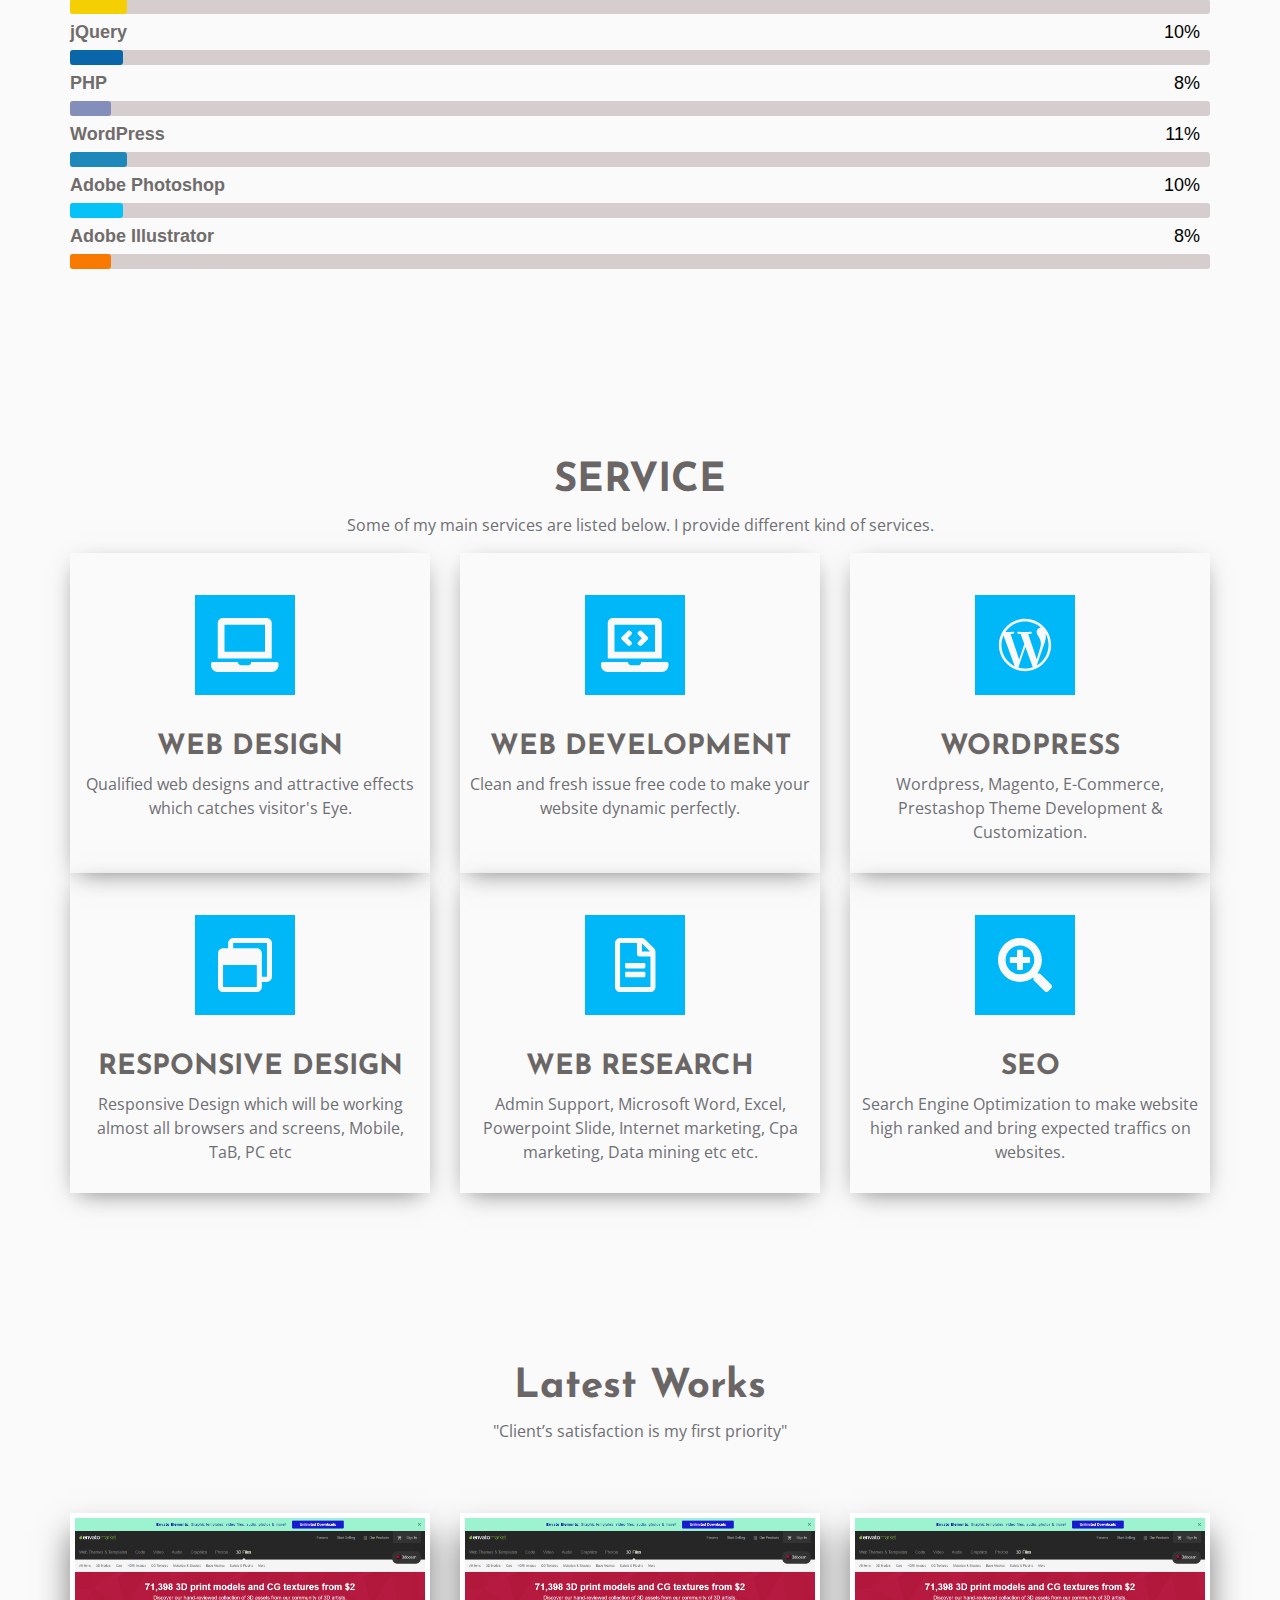
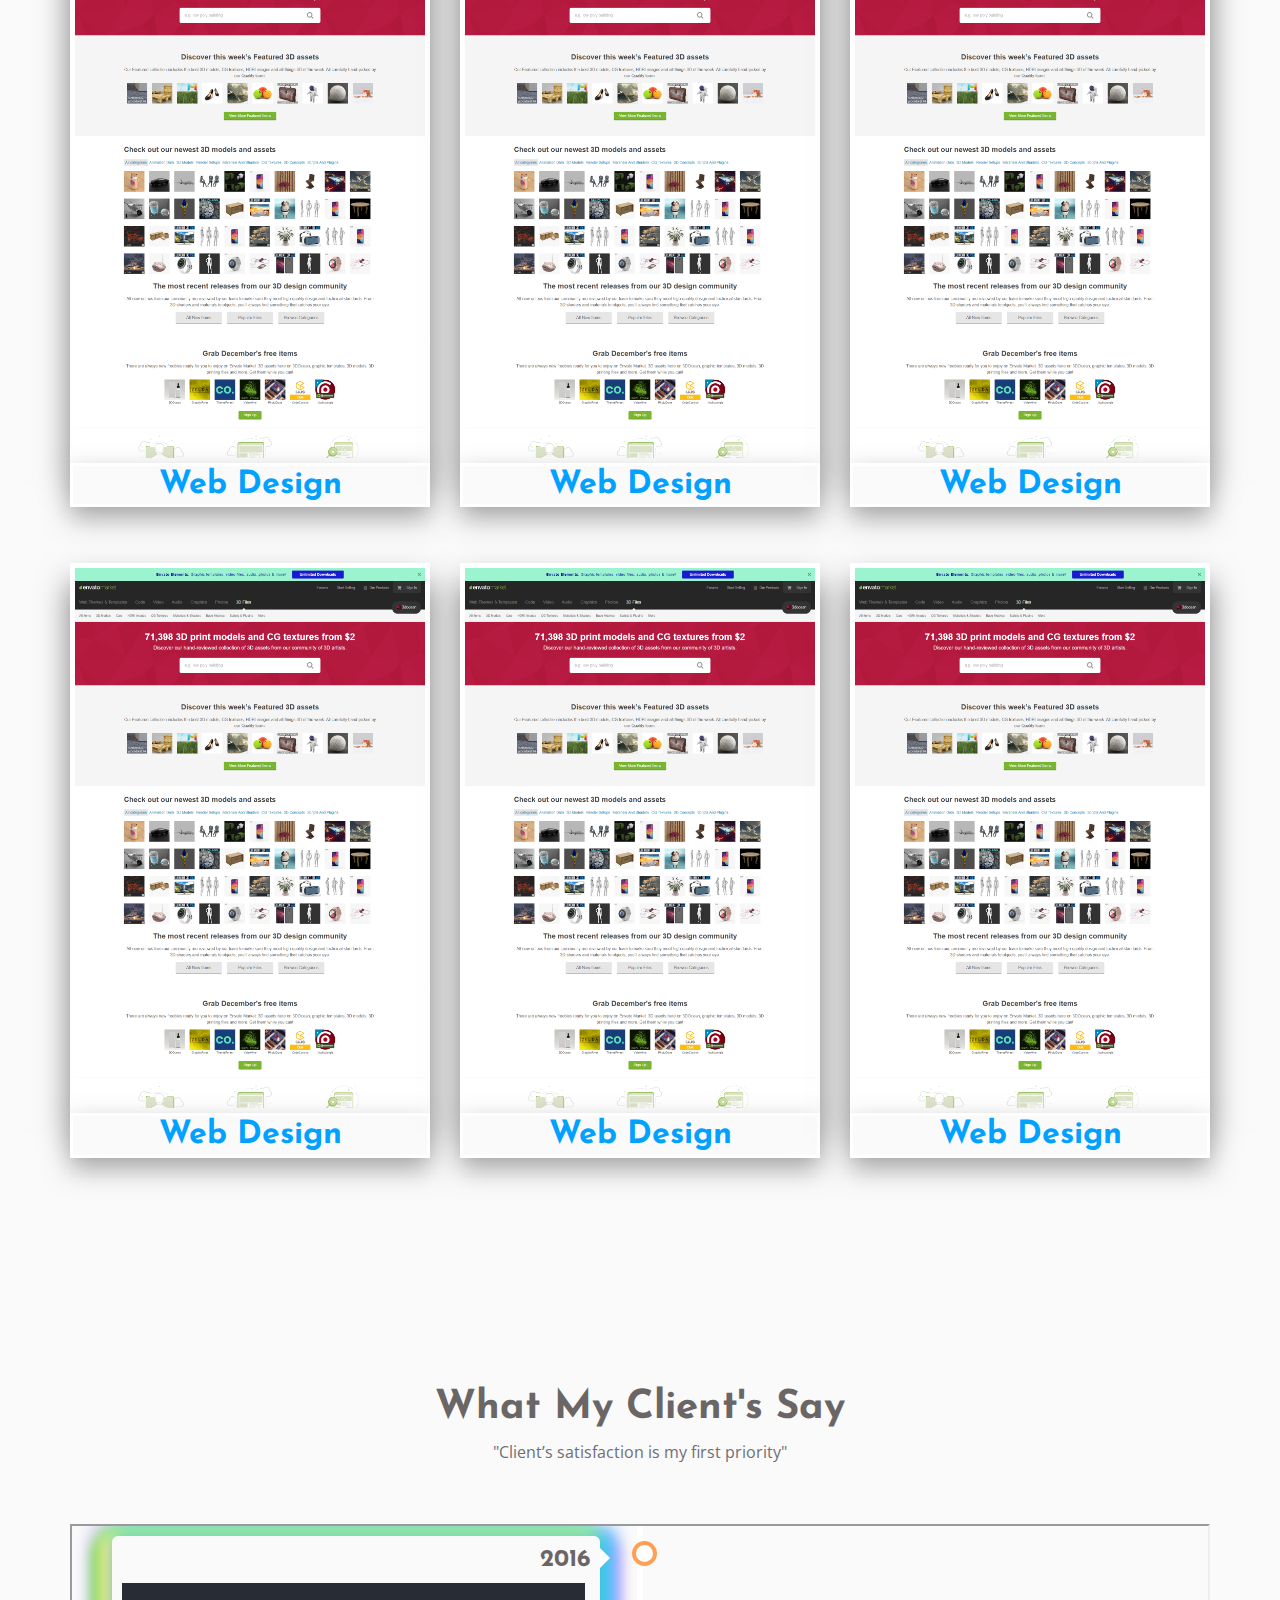
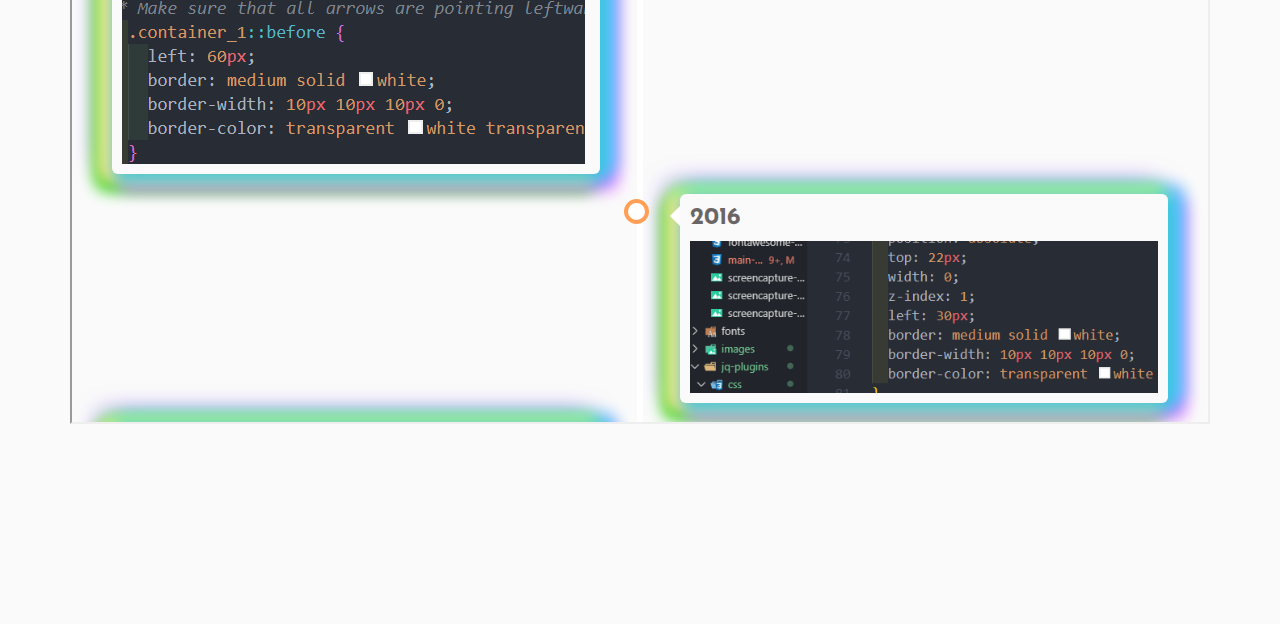
==== commit f84b5c68: "Freelancer daud Review Section added" ====
--- a/Freelancer Daud-1/index.html
+++ b/Freelancer Daud-1/index.html
@@ -18,6 +18,8 @@
   <link rel="stylesheet" href="assets/jq-plugins/css/style.css" />
 
   <link rel="stylesheet" href="assets/jq-plugins/css/Sticky-Nav-menu.css" />
+
+  <link rel="stylesheet" href="assets/jq-plugins/css/timeline.css" />
 	
     <!-- Default stylesheet -->
     <link rel="stylesheet" href="assets/css/default-1.0.0.css" />
@@ -49,7 +51,7 @@
                     <!-- <li class=""><a href="#">MY STORY</a></li> -->
                     <li class=""><a href="#service">SERVICE</a></li>
                     <li class=""><a href="#portfolio">PORTFOLIO</a></li>
-                    <li class=""><a href="#">REVIEW'S</a></li>
+                    <li class=""><a href="#review">REVIEW'S</a></li>
                     <li class=""><a href="#">TESTIMONIAL</a></li>
                     <li class=""><a href="#">YOUTUBE</a></li>
                     <li class=""><a href="#">GET STARTED</a></li>
@@ -319,6 +321,7 @@
       <!-- Service section Start -->
       
       <div  id="portfolio" class="mb-170" ></div>
+
         <!-- Portfolio Section Start -->
       <section class="portfolio_area">
         <div class="portfolio_title_subtitle mb-70">
@@ -369,6 +372,25 @@
         </div>
       </section>
       <!-- Portfolio Section End -->
+
+      <div  id="review" class="mb-170" ></div>
+      <!-- Review Section Start -->
+
+      <section class="review_area">
+        <div class="review_title_subtitle mb-60">
+          <h1>What My Client's Say</h1>
+          <p>"Client’s satisfaction is my first priority"</p>
+        </div>
+        <div class="container">
+          <div class="row">
+            <div class="col-xl-12">
+                <iframe src="timeline.html" height="500" width="100%" ></iframe>
+            </div>
+          </div>
+        </div>
+      </section>
+      <!-- Review Section End -->
+
 
     </main>
     <!-- Main Section End -->
--- a/Freelancer Daud-1/assets/jq-plugins/css/timeline.css
+++ b/Freelancer Daud-1/assets/jq-plugins/css/timeline.css
@@ -0,0 +1,150 @@
+/* The actual timeline (the vertical ruler) */
+.timeline {
+  position: relative;
+  max-width: 1200px;
+  margin: 0 auto;
+}
+
+/* The actual timeline (the vertical ruler) */
+.timeline::after {
+  content: "";
+  position: absolute;
+  width: 6px;
+  background-color: white;
+  top: 0;
+  bottom: 0;
+  left: 50%;
+  margin-left: -3px;
+}
+
+.container_1.left div.content_1 h4 {
+  text-align: right;
+}
+
+/* Container around content */
+.container_1 {
+  padding: 10px 40px;
+  position: relative;
+  background-color: inherit;
+  width: 50%;
+  cursor: pointer;
+}
+.container_1:hover .content_1{
+
+  -webkit-box-shadow: -10px 0px 13px -7px #000000, 10px 0px 13px -7px #000000, 5px 3px 18px 12px rgba(0,0,0,0); 
+  box-shadow: -10px 0px 13px -7px #000000, 10px 0px 13px -7px #000000, 5px 3px 18px 12px rgba(0,0,0,0);
+
+}
+
+
+/* The circles on the timeline */
+.container_1::after {
+  content: "";
+  position: absolute;
+  width: 25px;
+  height: 25px;
+  right: -17px;
+  background-color: white;
+  border: 4px solid #ff9f55;
+  top: 15px;
+  border-radius: 50%;
+  z-index: 1;
+}
+
+/* Place the container_1 to the left */
+.left {
+  left: 0;
+}
+
+/* Place the container_1 to the right */
+.right {
+  left: 50%;
+}
+
+/* Add arrows to the left container_1 (pointing right) */
+.left::before {
+  content: " ";
+  height: 0;
+  position: absolute;
+  top: 22px;
+  width: 0;
+  z-index: 1;
+  right: 30px;
+  border: medium solid white;
+  border-width: 10px 0 10px 10px;
+  border-color: transparent transparent transparent white;
+}
+
+/* Add arrows to the right container_1 (pointing left) */
+.right::before {
+  content: " ";
+  height: 0;
+  position: absolute;
+  top: 22px;
+  width: 0;
+  z-index: 1;
+  left: 30px;
+  border: medium solid white;
+  border-width: 10px 10px 10px 0;
+  border-color: transparent white transparent transparent;
+}
+
+/* Fix the circle for containers on the right side */
+.right::after {
+  left: -16px;
+}
+
+/* The actual content */
+.content_1 {
+  padding: 10px 10px;
+  background-color: #fafafa;
+  position: relative;
+  border-radius: 6px;
+  -webkit-box-shadow: 5px 5px 15px 5px #ff8080, -9px 5px 15px 5px #ffe488,
+    -7px -5px 15px 5px #8cff85, 12px -5px 15px 5px #80c7ff,
+    12px 10px 15px 7px #e488ff, -10px 10px 15px 7px #ff616b,
+    -10px -7px 27px 1px #8e5cff, 5px 5px 15px 5px rgba(0, 0, 0, 0);
+  box-shadow: 5px 5px 15px 5px #00b7f7ab, -9px 5px 15px 5px #ffe488,
+    -7px -5px 15px 5px #8cff85, 12px -5px 15px 5px #80c7ff,
+    12px 10px 15px 7px #e488ff, -10px 10px 15px 7px #10d600,
+    -10px -7px 27px 1px #8e5cff, 5px 5px 15px 5px rgba(0, 0, 0, 0);
+}
+
+/* Media queries - Responsive timeline on screens less than 600px wide */
+@media screen and (max-width: 600px) {
+  /* Place the timelime to the left */
+  .timeline::after {
+    left: 31px;
+  }
+
+  .container_1.left div.content_1 h4 {
+    text-align: left;
+  }
+
+  /* Full-width containers */
+  .container_1 {
+    width: 100%;
+    padding-left: 70px;
+    padding-right: 25px;
+    
+  }
+
+  /* Make sure that all arrows are pointing leftwards */
+  .container_1::before {
+    left: 60px;
+    border: medium solid white;
+    border-width: 10px 10px 10px 0;
+    border-color: transparent white transparent transparent;
+  }
+
+  /* Make sure all circles are at the same spot */
+  .left::after,
+  .right::after {
+    left: 15px;
+  }
+
+  /* Make all right containers behave like the left ones */
+  .right {
+    left: 0%;
+  }
+}
--- a/Freelancer Daud-1/assets/css/main-1.0.0.css
+++ b/Freelancer Daud-1/assets/css/main-1.0.0.css
@@ -31,7 +31,7 @@
   background: #fafafa;
 }
 .container {
-  border: 0.1px solid red;
+  /* border: 0.1px solid red; */
 }
 .img {
   max-width: 100%;
@@ -377,23 +377,19 @@
 box-shadow: 0 20px 30px rgba(0, 0, 0,.5);
   
 }
-. {
-}
-. {
-}
-. {
-}
-. {
-}
-. {
-}
-. {
-}
-. {
-}
-. {
-}
-. {
-}
-. {
-}
+
+
+/* Portfolio Section CSS End */
+
+/* Review Section CSS Start */
+
+.review_area {}
+.review_title_subtitle { 
+  text-align: center;
+}
+.review_title_subtitle h1{}
+.review_title_subtitle p{
+.{}
+.{}
+.{}
+.{}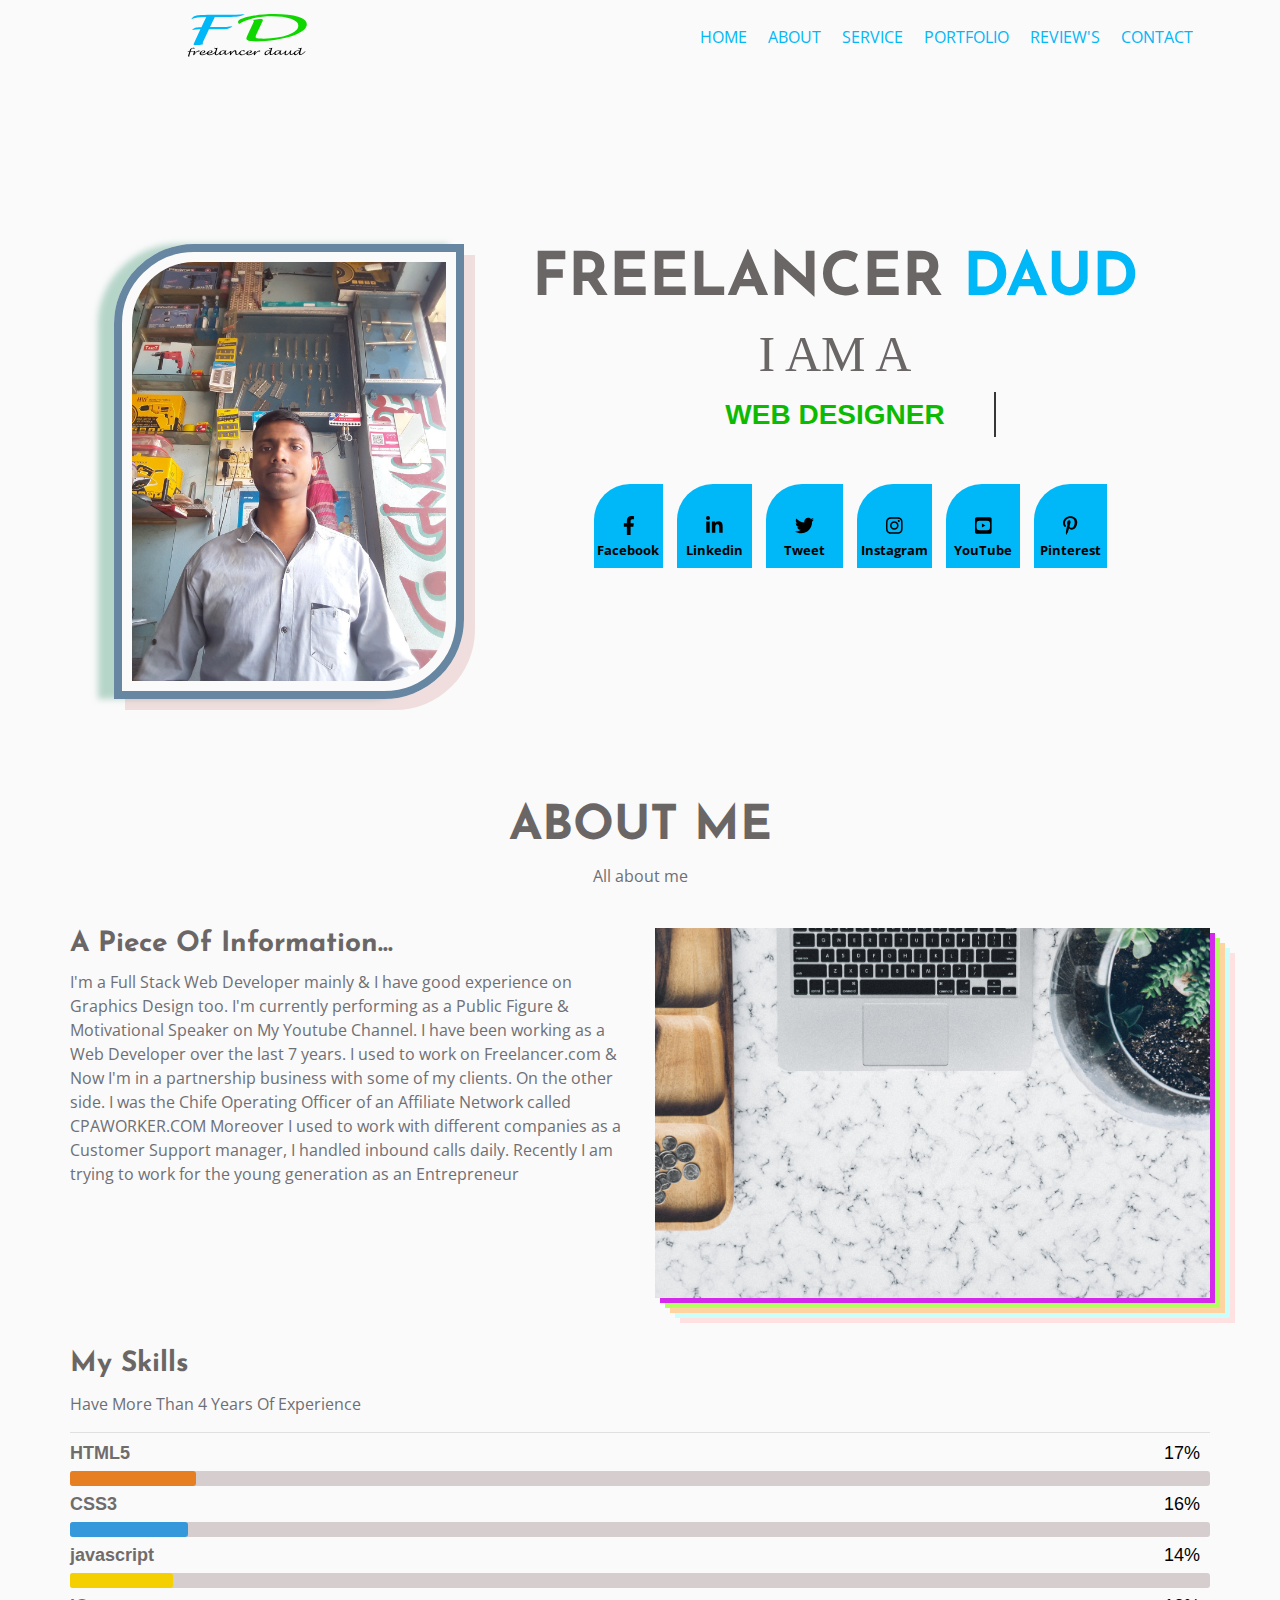
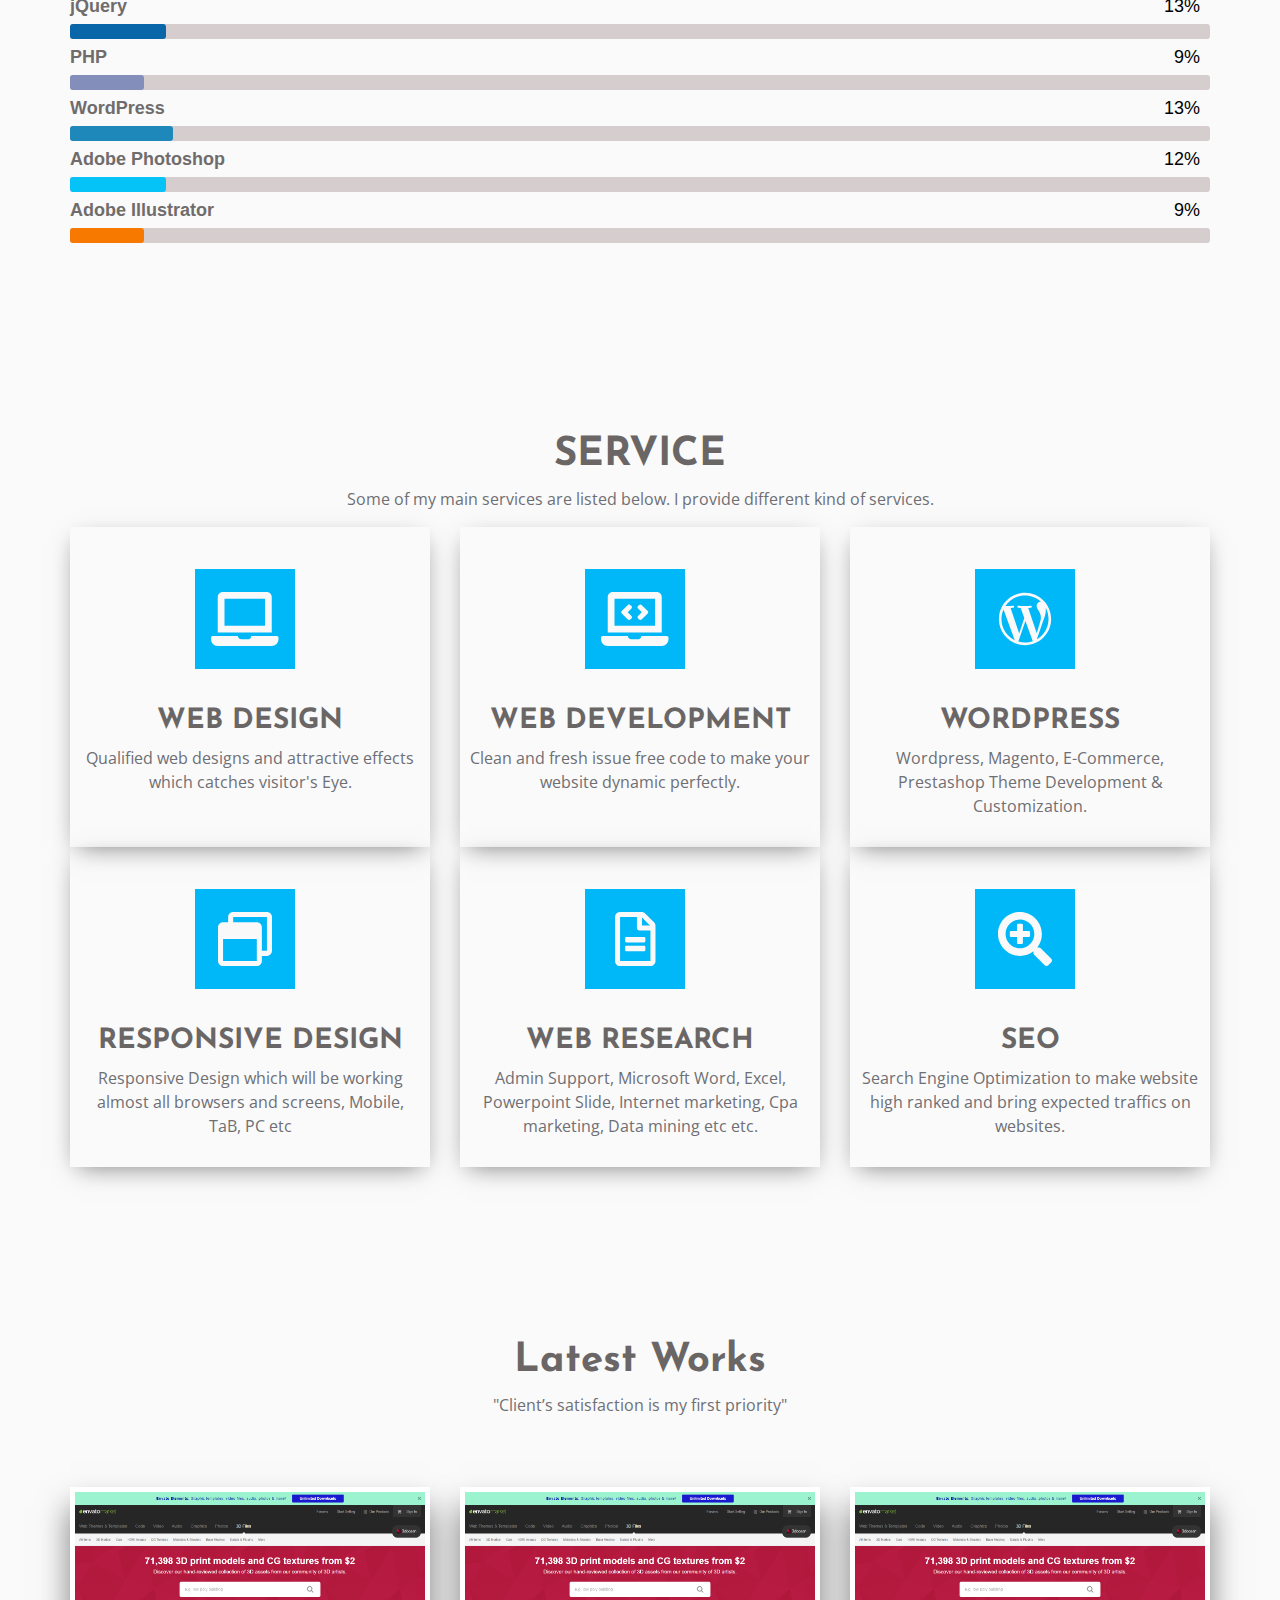
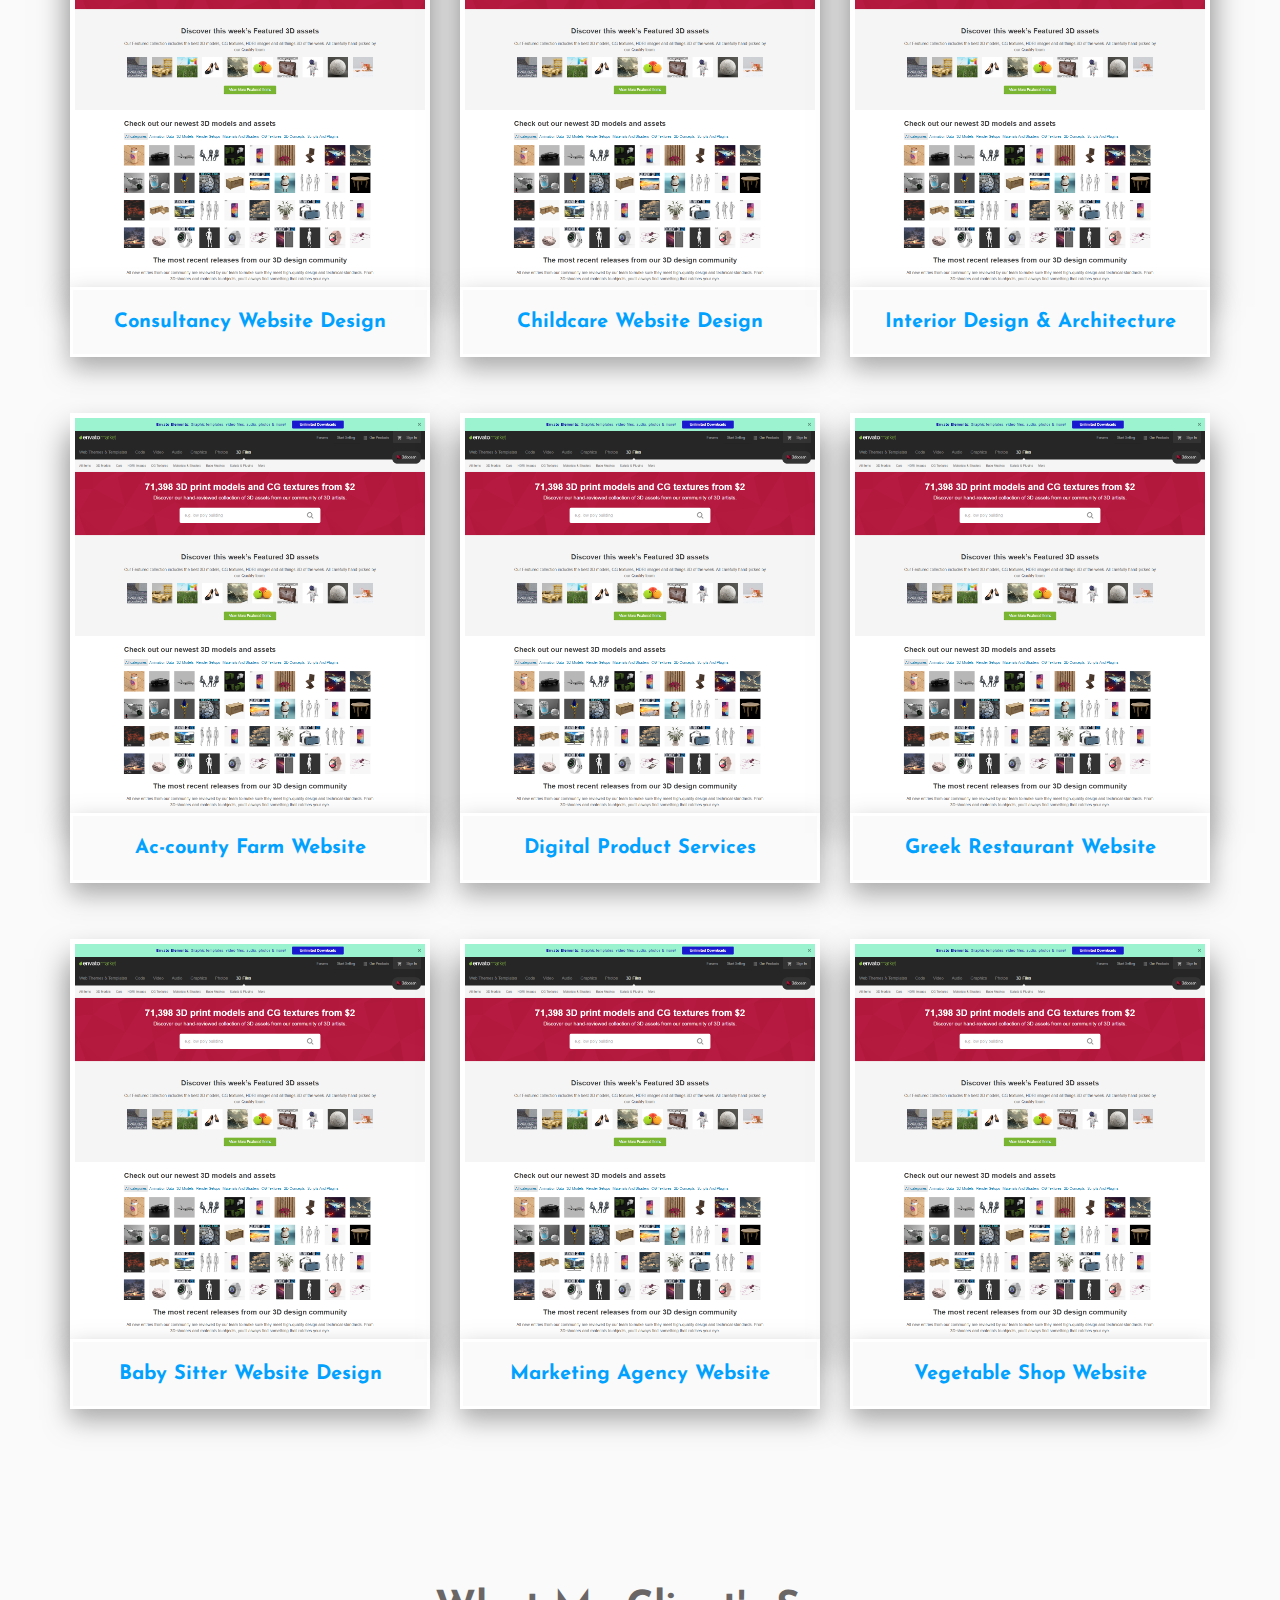
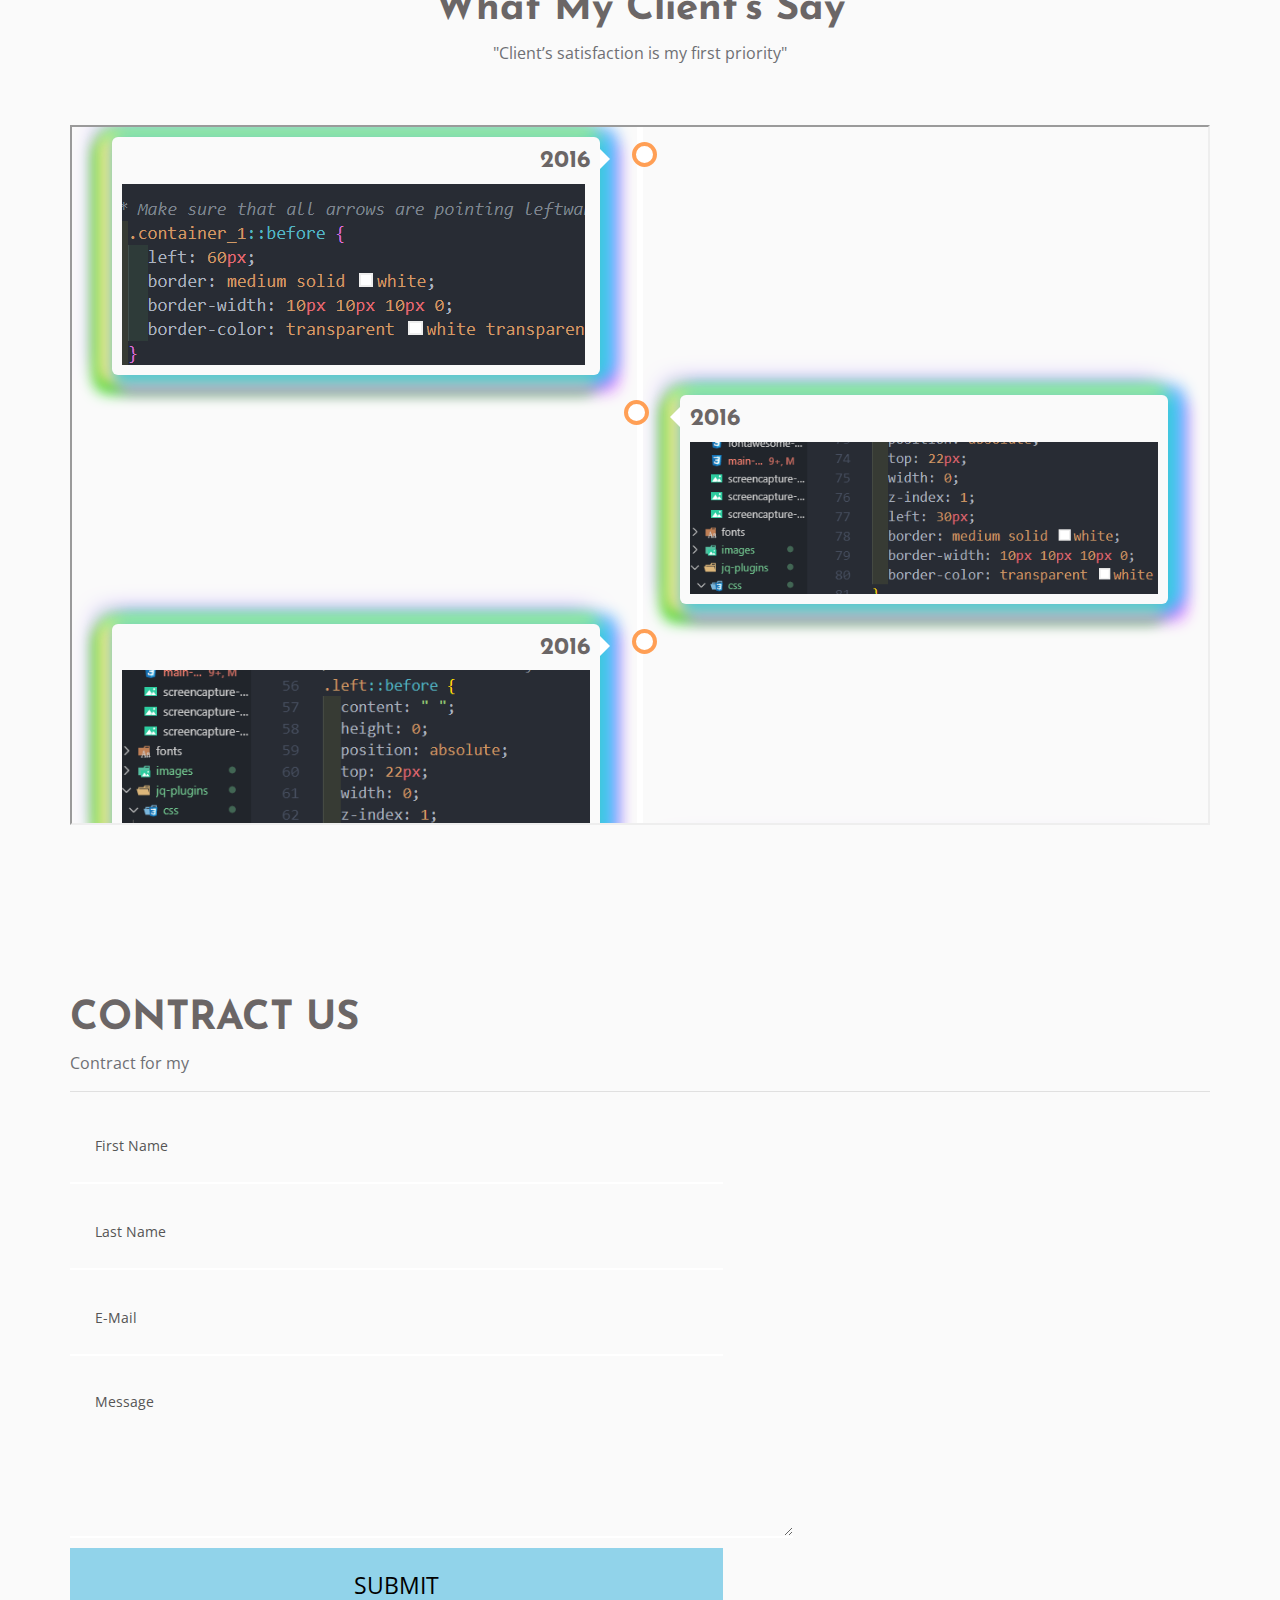
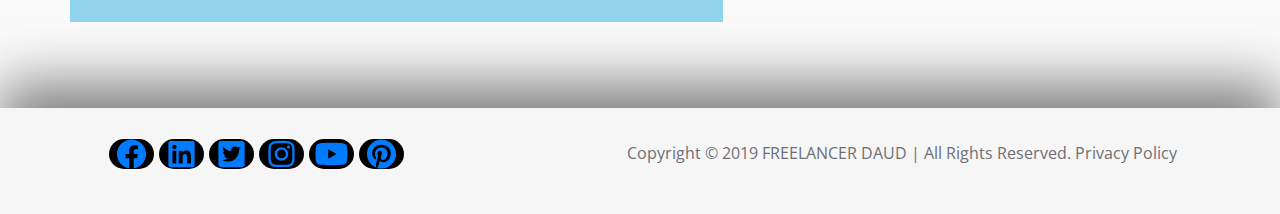
==== commit 26436f97: "completeed" ====
--- a/Freelancer Daud-1/index.html
+++ b/Freelancer Daud-1/index.html
@@ -1,231 +1,244 @@
 <!DOCKTYPE html>
-<html lang="en">
-<head>
-<!-- Required meta tags -->
-<meta charset="utf-8">
-<meta http-equiv="X-UA-Compatible" content="IE=edge,chrome=1">
-<meta name="viewport" content="width=device-width, initial-scale=1">
-<title>FREELANCER DAUD</title>
-
-<!-- Bootstrap CSS -->
+  <html lang="en">
+
+  <head>
+    <!-- Required meta tags -->
+    <meta charset="utf-8">
+    <meta http-equiv="X-UA-Compatible" content="IE=edge,chrome=1">
+    <meta name="viewport" content="width=device-width, initial-scale=1">
+    <title>FREELANCER DAUD</title>
+
+    <!-- Bootstrap CSS -->
     <link rel="stylesheet" href="assets/css/bootstrap-4.4.1.min.css" />
     <!-- Font awesome CSS -->
     <link rel="stylesheet" href="assets/css/fontawesome-5.11.2.min.css" />
     <!-- Animated Headline CSS -->
     <link rel="stylesheet" href="assets/jq-plugins/css/jquery.animatedheadline.css" />
-    
-  <!-- Skil bar CSS-->
-  <link rel="stylesheet" href="assets/jq-plugins/css/style.css" />
-
-  <link rel="stylesheet" href="assets/jq-plugins/css/Sticky-Nav-menu.css" />
-
-  <link rel="stylesheet" href="assets/jq-plugins/css/timeline.css" />
-	
+
+    <!-- Skil bar CSS-->
+    <link rel="stylesheet" href="assets/jq-plugins/css/style.css" />
+
+    <link rel="stylesheet" href="assets/jq-plugins/css/Sticky-Nav-menu.css" />
+
+    <link rel="stylesheet" href="assets/jq-plugins/css/timeline.css" />
+
     <!-- Default stylesheet -->
     <link rel="stylesheet" href="assets/css/default-1.0.0.css" />
-	<!-- Main stylesheet -->
+    <!-- Main stylesheet -->
     <link rel="stylesheet" href="assets/css/main-1.0.0.css" />
-	
-</head>
-<body id="home">
-  <!-- Header Section Start -->
+
+  </head>
+
+  <body id="home">
+    <!-- Header Section Start -->
     <header>
       <!-- Logo and Menu Start -->
       <section class="menu_section mb-10">
-          <div class="simple-menu clearfix " >
-        <div class="container">
-          <div class="row">
-            <div class="col-xl-2">
-
-              <div class="site_logo">
-               <a href="#"> <img src="assets/images/logo/freelancerdaud-4.svg" width="200px" height="100px" alt="Logo" /></a>
-              </div>
-            </div>
-            <div class="col-xl-10">
-              <div class="main_menu">
-                <nav >
-                  <a class="btn btn-menu">Menu</a>
-                  <ul class="">
-                    <li class=""><a href="#home">HOME</a></li>
-                    <li class=""><a href="#about">ABOUT</a></li>
-                    <!-- <li class=""><a href="#">MY STORY</a></li> -->
-                    <li class=""><a href="#service">SERVICE</a></li>
-                    <li class=""><a href="#portfolio">PORTFOLIO</a></li>
-                    <li class=""><a href="#review">REVIEW'S</a></li>
-                    <li class=""><a href="#">TESTIMONIAL</a></li>
-                    <li class=""><a href="#">YOUTUBE</a></li>
-                    <li class=""><a href="#">GET STARTED</a></li>
-                    <li class=""><a href="#">CONTACT</a></li>
-                  </ul>
-                </nav>
-              </div>
-            </div>
-          </div>
-        </div>
+        <div class="simple-menu clearfix ">
+          <div class="container">
+            <div class="row">
+              <div class="col-xl-3">
+
+                <div class="site_logo">
+                  <a href="#"> <img src="assets/images/logo/freelancerdaud-4.svg" width="170px" height="70px"
+                      alt="Logo" /></a>
+                </div>
+              </div>
+              <div class="col-xl-9">
+                <div class="main_menu">
+                  <nav>
+                    <a class="btn btn-menu">Menu</a>
+                    <ul class="">
+                      <li class=""><a href="#home">HOME</a></li>
+                      <li class=""><a href="#about">ABOUT</a></li>
+                      <!-- <li class=""><a href="#about">MY STORY</a></li> -->
+                      <li class=""><a href="#service">SERVICE</a></li>
+                      <li class=""><a href="#portfolio">PORTFOLIO</a></li>
+                      <li class=""><a href="#review">REVIEW'S</a></li>
+                      <!-- <li class=""><a href="#testimonial">TESTIMONIAL</a></li> -->
+                      <!-- <li class=""><a href="#youtube">YOUTUBE</a></li> -->
+                      <!-- <li class=""><a href="#getstarted">GET STARTED</a></li> -->
+                      <li class=""><a href="#contract">CONTACT</a></li>
+                    </ul>
+                  </nav>
+                </div>
+              </div>
+            </div>
+          </div>
         </div>
       </section>
       <!-- Logo and Menu End -->
       <!-- Slider Section Start -->
-        <section class="slider_section mb-20" data-background="computer-work.jpg" >
-          <div class="container">
-            <div class="row"  >
-              <div class="col-xl-4">
-                <div class="author_image" >
-                    <a href="">
-                      <img class="img" src="assets/images/author/Freelanceerdaud.jpg" alt="">
-                    
-                    </a>
-                </div>
-              </div>
-              <div class="col-xl-8">
-                <div class="author_text_area mb-20 ">
-                <h1> FREELANCER <span class="dc" > DAUD </span> </h1>
+      <section class="slider_section mb-20" data-background="computer-work.jpg">
+        <div class="container">
+          <div class="row">
+            <div class="col-xl-4">
+              <div class="author_image">
+                <a href="">
+                  <img class="img" src="assets/images/author/Freelanceerdaud.jpg" alt="">
+
+                </a>
+              </div>
+            </div>
+            <div class="col-xl-8">
+              <div class="author_text_area mb-20 ">
+                <h1> FREELANCER <span class="dc"> DAUD </span> </h1>
                 <h2>I AM A </h2>
-                      <section class="intro animate-clip">
-                          <h3 class="ah-headline">
-                              <span class="ah-words-wrapper ">
-                                  <b class="is-visible">WEB DESIGNER </b>
-                                  <b>WEB DEVELOPER </b>
-                                  <b>WORDPRESS EXPERAT </b>
-                                  <b>LOGO DESIGNER </b>
-                                  <b>DIGITAL MARKETER </b>
-                                  <b>BUSNESS MAN </b>
-                                  <!-- <b>HARDWARE BUSINESS MAN</b> -->
-                              </span>
-                          </h3>
-                      </section>
+                <section class="intro animate-clip">
+                  <h3 class="ah-headline">
+                    <span class="ah-words-wrapper ">
+                      <b class="is-visible">WEB DESIGNER </b>
+                      <b>WEB DEVELOPER </b>
+                      <b>WORDPRESS EXPERAT </b>
+                      <b>LOGO DESIGNER </b>
+                      <b>DIGITAL MARKETER </b>
+                      <b>BUSNESS MAN </b>
+                      <!-- <b>HARDWARE BUSINESS MAN</b> -->
+                    </span>
+                  </h3>
+                </section>
               </div>
               <div class="social-icons ">
-                  <ul class="">
-                    <li class=""><a href="#"> <span class="icone_style" > <i class="fab fa-facebook-f"></i> </span> </br> <span class="icone_style1" >Facebook</span></a></li>
-                    <li class=""><a href="#"><span class="icone_style"> <i class="fab fa-linkedin-in"></i></span> </br> <span class="icone_style1" >Linkedin</span></a></li>
-                    <li class=""><a href="#"><span class="icone_style"> <i class="fab fa-twitter"></i> </span> </br><span class="icone_style1" >Tweet</span></a></li>
-                    <li class=""><a href="#"><span class="icone_style"> <i class="fab fa-instagram"></i> </span> </br> <span class="icone_style1" >Instagram</span></a></li>
-                    <li class=""><a href="#"><span class="icone_style" class="icone_style"> <i class="fab fa-youtube-square"></i> </span> </br> <span class="icone_style1" >YouTube</span></a></li>
-                    <li class=""><a href="#"><span class="icone_style"><i class="fab fa-pinterest-p"></i></span> </br> <span class="icone_style1" >Pinterest</span ></a></li>
-                  </ul>
-                </div>
-              </div>
-            </div>
-          </div>
-        </section>
-    </header >
+                <ul class="">
+                  <li class=""><a href="#"> <span class="icone_style"> <i class="fab fa-facebook-f"></i> </span> </br>
+                      <span class="icone_style1">Facebook</span></a></li>
+                  <li class=""><a href="#"><span class="icone_style"> <i class="fab fa-linkedin-in"></i></span> </br>
+                      <span class="icone_style1">Linkedin</span></a></li>
+                  <li class=""><a href="#"><span class="icone_style"> <i class="fab fa-twitter"></i> </span> </br><span
+                        class="icone_style1">Tweet</span></a></li>
+                  <li class=""><a href="#"><span class="icone_style"> <i class="fab fa-instagram"></i> </span> </br>
+                      <span class="icone_style1">Instagram</span></a></li>
+                  <li class=""><a href="#"><span class="icone_style" class="icone_style"> <i
+                          class="fab fa-youtube-square"></i> </span> </br> <span class="icone_style1">YouTube</span></a>
+                  </li>
+                  <li class=""><a href="#"><span class="icone_style"><i class="fab fa-pinterest-p"></i></span> </br>
+                      <span class="icone_style1">Pinterest</span></a></li>
+                </ul>
+              </div>
+            </div>
+          </div>
+        </div>
+      </section>
+    </header>
     <!-- Header Section End -->
-    <div  id="about" class="mb-100" ></div>
+    <div id="about" class="mb-100"></div>
     <!-- Main Section Start -->
     <main>
 
-        <!-- About Section Start -->
-        <section  class="about_area mb-40">
-          <div class="container">
-              <div class="about_title">
-                  <h1>ABOUT ME</h1>
-                  <p>All about me</p>
-              </div>
-            <div class="row">
-              <div class="col-xl-6">
-                <div class="about_subtitle">
-                  <h3>A Piece Of Information...</h3>
-
-                </div>
-                <div class="about_content">
-                  <p>I'm a Full Stack Web Developer mainly & I have good experience on Graphics Design too. I'm currently performing as a Public Figure & Motivational Speaker on My Youtube Channel. I have been working as a Web Developer over the last 7 years. I used to work on Freelancer.com & Now I'm in a partnership business with some of my clients. On the other side. I was the Chife Operating Officer of an Affiliate Network called CPAWORKER.COM
-
-                      Moreover I used to work with different companies as a Customer Support manager, I handled inbound calls daily. Recently I am trying to work for the young generation as an Entrepreneur</p>
-
-                </div>
-              </div>
-              
-              <div class="col-xl-6">
-                <div class="work_img">
-                  <img class="img" src="computer-work.jpg" alt="">
-
-                </div>
-
-              </div>
-
-            </div>
-          </div>
-        </section>
-      
-      
+      <!-- About Section Start -->
+      <section class="about_area mb-40">
+        <div class="container">
+          <div class="about_title">
+            <h1>ABOUT ME</h1>
+            <p>All about me</p>
+          </div>
+          <div class="row">
+            <div class="col-xl-6">
+              <div class="about_subtitle">
+                <h3>A Piece Of Information...</h3>
+
+              </div>
+              <div class="about_content">
+                <p>I'm a Full Stack Web Developer mainly & I have good experience on Graphics Design too. I'm currently
+                  performing as a Public Figure & Motivational Speaker on My Youtube Channel. I have been working as a
+                  Web Developer over the last 7 years. I used to work on Freelancer.com & Now I'm in a partnership
+                  business with some of my clients. On the other side. I was the Chife Operating Officer of an Affiliate
+                  Network called CPAWORKER.COM
+
+                  Moreover I used to work with different companies as a Customer Support manager, I handled inbound
+                  calls daily. Recently I am trying to work for the young generation as an Entrepreneur</p>
+
+              </div>
+            </div>
+
+            <div class="col-xl-6">
+              <div class="work_img">
+                <img class="img" src="computer-work.jpg" alt="">
+
+              </div>
+
+            </div>
+
+          </div>
+        </div>
+      </section>
+
+
       <!-- About Section End -->
-      
-      
+
+
       <!-- Skill section Start -->
-		<section  class="skill_area mb-40">
-		<div class="container">
-		<div class="row">
-		<div class="col-xl-12"
-		
-				<div class="skill_bar_all">
-          
-            <div class="skill_bar_title mb-20">
-            <h3> My Skills</h3>
-            <p>Have More Than 4 Years Of Experience</p>
-            <hr>
-          
-          </div>
-								<div class="skillbar" data-percent="85">
-							  <span class="skillbar-title" style="background: #2c504d00;">HTML5</span>
-							  <p class="skillbar-bar" style="background: #e67e22;"></p>
-							  <span class="skill-bar-percent"></span>
-							</div>
-							<!-- End Skill Bar -->
-							
-							<div class="skillbar" data-percent="80">
-							  <span class="skillbar-title" style="background: #2c504d00;">CSS3</span>
-							  <p class="skillbar-bar" style="background: #3498db;"></p>
-							  <span class="skill-bar-percent"></span>
-							</div>
+      <section class="skill_area mb-40">
+        <div class="container">
+          <div class="row">
+            <div class="col-xl-12" <div class="skill_bar_all">
+
+              <div class="skill_bar_title mb-20">
+                <h3> My Skills</h3>
+                <p>Have More Than 4 Years Of Experience</p>
+                <hr>
+
+              </div>
+              <div class="skillbar" data-percent="85">
+                <span class="skillbar-title" style="background: #2c504d00;">HTML5</span>
+                <p class="skillbar-bar" style="background: #e67e22;"></p>
+                <span class="skill-bar-percent"></span>
+              </div>
+              <!-- End Skill Bar -->
+
+              <div class="skillbar" data-percent="80">
+                <span class="skillbar-title" style="background: #2c504d00;">CSS3</span>
+                <p class="skillbar-bar" style="background: #3498db;"></p>
+                <span class="skill-bar-percent"></span>
+              </div>
               <!-- End Skill Bar -->
 
               <div class="skillbar" data-percent="70">
-							  <span class="skillbar-title" style="background: #2c504d00;">javascript</span>
-							  <p class="skillbar-bar" style="background: #F4D003;"></p>
-							  <span class="skill-bar-percent"></span>
-							</div>
-							<!-- End Skill Bar -->
-							
-							<div class="skillbar" data-percent="65">
-							  <span class="skillbar-title" style="background: #2c504d00;">jQuery</span>
-							  <p class="skillbar-bar" style="background: #0866A9;"></p>
-							  <span class="skill-bar-percent"></span>
-							</div>
-							<!-- End Skill Bar -->
-							
-							<div class="skillbar" data-percent="50">
-							  <span class="skillbar-title" style="background: #2c504d00;">PHP</span>
-							  <p class="skillbar-bar" style="background: #838EBA;"></p>
-							  <span class="skill-bar-percent"></span>
-							</div>
+                <span class="skillbar-title" style="background: #2c504d00;">javascript</span>
+                <p class="skillbar-bar" style="background: #F4D003;"></p>
+                <span class="skill-bar-percent"></span>
+              </div>
+              <!-- End Skill Bar -->
+
+              <div class="skillbar" data-percent="65">
+                <span class="skillbar-title" style="background: #2c504d00;">jQuery</span>
+                <p class="skillbar-bar" style="background: #0866A9;"></p>
+                <span class="skill-bar-percent"></span>
+              </div>
+              <!-- End Skill Bar -->
+
+              <div class="skillbar" data-percent="50">
+                <span class="skillbar-title" style="background: #2c504d00;">PHP</span>
+                <p class="skillbar-bar" style="background: #838EBA;"></p>
+                <span class="skill-bar-percent"></span>
+              </div>
               <!-- End Skill Bar -->
               <div class="skillbar" data-percent="70">
-							  <span class="skillbar-title" style="background: #2c504d00;">WordPress</span>
-							  <p class="skillbar-bar" style="background: #1D88B9;"></p>
-							  <span class="skill-bar-percent"></span>
-							</div>
+                <span class="skillbar-title" style="background: #2c504d00;">WordPress</span>
+                <p class="skillbar-bar" style="background: #1D88B9;"></p>
+                <span class="skill-bar-percent"></span>
+              </div>
               <!-- End Skill Bar -->
               <div class="skillbar" data-percent="65">
-							  <span class="skillbar-title" style="background: #2c504d00;">Adobe Photoshop</span>
-							  <p class="skillbar-bar" style="background: #05C3F7;"></p>
-							  <span class="skill-bar-percent"></span>
-							</div>
+                <span class="skillbar-title" style="background: #2c504d00;">Adobe Photoshop</span>
+                <p class="skillbar-bar" style="background: #05C3F7;"></p>
+                <span class="skill-bar-percent"></span>
+              </div>
               <!-- End Skill Bar -->
               <div class="skillbar" data-percent="50">
-							  <span class="skillbar-title" style="background: #2c504d00;">Adobe Illustrator</span>
-							  <p class="skillbar-bar" style="background: #F87900;"></p>
-							  <span class="skill-bar-percent"></span>
-							</div>
-							<!-- End Skill Bar -->
-					  </div>
-					</div>
-				</div>
-			</div>
-		</section>
-      <!-- Skill section Start --> 
-
-      <div  id="service" class="mb-170" ></div>
+                <span class="skillbar-title" style="background: #2c504d00;">Adobe Illustrator</span>
+                <p class="skillbar-bar" style="background: #F87900;"></p>
+                <span class="skill-bar-percent"></span>
+              </div>
+              <!-- End Skill Bar -->
+            </div>
+          </div>
+        </div>
+        </div>
+      </section>
+      <!-- Skill section Start -->
+
+      <div id="service" class="mb-170"></div>
 
       <!-- Service Section Start -->
       <section id="service" class="service_area">
@@ -236,93 +249,94 @@
           </div>
 
           <div class="row">
-          <div class="col-xl-4">
-            <div class="service_service">
-              <div class="service_icon">
+            <div class="col-xl-4">
+              <div class="service_service">
+                <div class="service_icon">
                   <i class="fas fa-laptop"></i>
-              </div>
-              <div class="service_title">
-                <h3>WEB DESIGN</h3>
-              </div>
-              <div class="service_text">
-                <p>Qualified web designs and attractive effects which catches visitor's Eye.</p>
-              </div>
-            </div>
-          </div>
-          <div class="col-xl-4">
+                </div>
+                <div class="service_title">
+                  <h3>WEB DESIGN</h3>
+                </div>
+                <div class="service_text">
+                  <p>Qualified web designs and attractive effects which catches visitor's Eye.</p>
+                </div>
+              </div>
+            </div>
+            <div class="col-xl-4">
               <div class="service_service">
-                  <div class="service_icon">
-                      <i class="fas fa-laptop-code"></i>
-                  </div>
-                  <div class="service_title">
-                    <h3>WEB DEVELOPMENT</h3>
-                  </div>
-                  <div class="service_text">
-                    <p>Clean and fresh issue free code to make your website dynamic perfectly.</p>
-                  </div>
-                </div>
-          </div>
-          <div class="col-xl-4">
+                <div class="service_icon">
+                  <i class="fas fa-laptop-code"></i>
+                </div>
+                <div class="service_title">
+                  <h3>WEB DEVELOPMENT</h3>
+                </div>
+                <div class="service_text">
+                  <p>Clean and fresh issue free code to make your website dynamic perfectly.</p>
+                </div>
+              </div>
+            </div>
+            <div class="col-xl-4">
               <div class="service_service">
-                  <div class="service_icon">
-                      <i class="fab fa-wordpress-simple"></i>
-                  </div>
-                  <div class="service_title">
-                    <h3>WORDPRESS</h3>
-                  </div>
-                  <div class="service_text">
-                    <p>Wordpress, Magento, E-Commerce, Prestashop Theme Development & Customization.</p>
-                  </div>
-                </div>
-          </div>
-          <div class="col-xl-4">
+                <div class="service_icon">
+                  <i class="fab fa-wordpress-simple"></i>
+                </div>
+                <div class="service_title">
+                  <h3>WORDPRESS</h3>
+                </div>
+                <div class="service_text">
+                  <p>Wordpress, Magento, E-Commerce, Prestashop Theme Development & Customization.</p>
+                </div>
+              </div>
+            </div>
+            <div class="col-xl-4">
               <div class="service_service">
-                  <div class="service_icon">
-                      <i class="far fa-window-restore"></i>
-                  </div>
-                  <div class="service_title">
-                    <h3>RESPONSIVE DESIGN</h3>
-                  </div>
-                  <div class="service_text">
-                    <p>Responsive Design which will be working almost all browsers and screens, Mobile, TaB, PC etc</p>
-                  </div>
-                </div>
-          </div>
-          <div class="col-xl-4">
+                <div class="service_icon">
+                  <i class="far fa-window-restore"></i>
+                </div>
+                <div class="service_title">
+                  <h3>RESPONSIVE DESIGN</h3>
+                </div>
+                <div class="service_text">
+                  <p>Responsive Design which will be working almost all browsers and screens, Mobile, TaB, PC etc</p>
+                </div>
+              </div>
+            </div>
+            <div class="col-xl-4">
               <div class="service_service">
-                  <div class="service_icon">
-                      <i class="far fa-file-alt"></i>
-                  </div>
-                  <div class="service_title">
-                    <h3>WEB RESEARCH</h3>
-                  </div>
-                  <div class="service_text">
-                    <p>Admin Support, Microsoft Word, Excel, Powerpoint Slide, Internet marketing, Cpa marketing, Data mining etc etc.</p>
-                  </div>
-                </div>
-          </div>
-          <div class="col-xl-4">
+                <div class="service_icon">
+                  <i class="far fa-file-alt"></i>
+                </div>
+                <div class="service_title">
+                  <h3>WEB RESEARCH</h3>
+                </div>
+                <div class="service_text">
+                  <p>Admin Support, Microsoft Word, Excel, Powerpoint Slide, Internet marketing, Cpa marketing, Data
+                    mining etc etc.</p>
+                </div>
+              </div>
+            </div>
+            <div class="col-xl-4">
               <div class="service_service">
-                  <div class="service_icon">
-                      <i class="fas fa-search-plus"></i>
-                  
-                  </div>
-                  <div class="service_title">
-                    <h3>SEO</h3>
-                  </div>
-                  <div class="service_text">
-                    <p>Search Engine Optimization to make website high ranked and bring expected traffics on websites.</p>
-                  </div>
-                </div>
-          </div>
-        </div>
+                <div class="service_icon">
+                  <i class="fas fa-search-plus"></i>
+
+                </div>
+                <div class="service_title">
+                  <h3>SEO</h3>
+                </div>
+                <div class="service_text">
+                  <p>Search Engine Optimization to make website high ranked and bring expected traffics on websites.</p>
+                </div>
+              </div>
+            </div>
+          </div>
         </div>
       </section>
       <!-- Service section Start -->
-      
-      <div  id="portfolio" class="mb-170" ></div>
-
-        <!-- Portfolio Section Start -->
+
+      <div id="portfolio" class="mb-170"></div>
+
+      <!-- Portfolio Section Start -->
       <section class="portfolio_area">
         <div class="portfolio_title_subtitle mb-70">
           <!-- <h1>PORTFOLIO'S</h1> -->
@@ -334,46 +348,64 @@
             <div class="col-xl-4">
               <div class="portfolio_portfolio">
                 <div class="box_scroll_hover"></div>
-                <h2>Web Design</h2>
-              </div>
-            </div>
-            <div class="col-xl-4">
-                <div class="portfolio_portfolio">
-                  <div class="box_scroll_hover"></div>
-                  <h2>Web Design</h2>
-                </div>
-              </div>
-              <div class="col-xl-4">
-                  <div class="portfolio_portfolio">
-                    <div class="box_scroll_hover"></div>
-                    <h2>Web Design</h2>
-                  </div>
-                </div>
-                <div class="col-xl-4">
-                    <div class="portfolio_portfolio">
-                      <div class="box_scroll_hover"></div>
-                      <h2>Web Design</h2>
-                    </div>
-                  </div>
-                  <div class="col-xl-4">
-                      <div class="portfolio_portfolio">
-                        <div class="box_scroll_hover"></div>
-                        <h2>Web Design</h2>
-                      </div>
-                    </div>
-                    <div class="col-xl-4">
-                        <div class="portfolio_portfolio">
-                          <div class="box_scroll_hover"></div>
-                          <h2>Web Design</h2>
-                        </div>
-                      </div>
+                <h3>Consultancy Website Design</h3>
+              </div>
+            </div>
+            <div class="col-xl-4">
+              <div class="portfolio_portfolio">
+                <div class="box_scroll_hover"></div>
+                <h3>Childcare Website Design</h3>
+              </div>
+            </div>
+            <div class="col-xl-4">
+              <div class="portfolio_portfolio">
+                <div class="box_scroll_hover"></div>
+                <h3>Interior Design & Architecture</h3>
+              </div>
+            </div>
+            <div class="col-xl-4">
+              <div class="portfolio_portfolio">
+                <div class="box_scroll_hover"></div>
+                <h3>Ac-county Farm Website</h3>
+              </div>
+            </div>
+            <div class="col-xl-4">
+              <div class="portfolio_portfolio">
+                <div class="box_scroll_hover"></div>
+                <h3>Digital Product Services</h3>
+              </div>
+            </div>
+            <div class="col-xl-4">
+              <div class="portfolio_portfolio">
+                <div class="box_scroll_hover"></div>
+                <h3>Greek Restaurant Website</h3>
+              </div>
+            </div>
+            <div class="col-xl-4">
+              <div class="portfolio_portfolio">
+                <div class="box_scroll_hover"></div>
+                <h3>Baby Sitter Website Design</h3>
+              </div>
+            </div>
+            <div class="col-xl-4">
+              <div class="portfolio_portfolio">
+                <div class="box_scroll_hover"></div>
+                <h3>Marketing Agency Website</h3>
+              </div>
+            </div>
+            <div class="col-xl-4">
+              <div class="portfolio_portfolio">
+                <div class="box_scroll_hover"></div>
+                <h3>Vegetable Shop Website</h3>
+              </div>
+            </div>
 
           </div>
         </div>
       </section>
       <!-- Portfolio Section End -->
 
-      <div  id="review" class="mb-170" ></div>
+      <div id="review" class="mb-120"></div>
       <!-- Review Section Start -->
 
       <section class="review_area">
@@ -384,41 +416,92 @@
         <div class="container">
           <div class="row">
             <div class="col-xl-12">
-                <iframe src="timeline.html" height="500" width="100%" ></iframe>
+              <iframe src="timeline.html" height="700" width="100%"></iframe>
             </div>
           </div>
         </div>
       </section>
       <!-- Review Section End -->
+      <div id="contract" class="mb-170"></div>
 
 
     </main>
     <!-- Main Section End -->
 
     <!-- Footer Section Start -->
-    <footer></footer>
+    <footer>
+      <!-- Contract Section Start -->
+      <section class="contract_area mb-60">
+        <div class="container">
+          <div class="contract_title_subtitle">
+            <h1>CONTRACT US</h1>
+            <p>Contract for my</p>
+            <hr>
+          </div>
+          <div class="row">
+            <div class="col-xl-7">
+              <div class="contract_us">
+                <form action="">
+                  <input type="text" placeholder="First Name">
+                  <input type="text" name="lastname" placeholder="Last Name">
+                  <input type="email" placeholder="E-Mail">
+                  <textarea name="" id="" placeholder="Message" cols="72" rows="5"></textarea>
+                  <input class="submit_contract" type="submit" value="SUBMIT">
+                </form>
+              </div>
+            </div>
+          </div>
+        </div>
+      </section>
+      <!-- Contract Section End -->
+      <section class="copyright_area">
+        <div class="container">
+          <div class="row">
+              <div class="col-xl-4">
+              <div class="footer_icon">
+                <a href=""><i class="fab fa-facebook"></i></a>
+                <a href=""><i class="fab fa-linkedin"></i></a>
+                <a href=""><i class="fab fa-twitter-square"></i></a>
+                <a href=""><i class="fab fa-instagram"></i></a>
+                <a href=""><i class="fab fa-youtube"></i></a>
+                <a href=""><i class="fab fa-pinterest"></i></a>
+                  
+              </div>
+
+                </div>
+            <div class="col-xl-8">
+              <div class="copyright_text">
+                <p>Copyright © 2019 FREELANCER DAUD | All Rights Reserved. Privacy Policy</p>
+              </div>
+            </div>
+          </div>
+        </div>
+
+      </section>
+
+
+
+    </footer>
     <!-- Footer Section End -->
-   
-	 <!-- Optional JavaScript -->
+
+    <!-- Optional JavaScript -->
     <!-- jQuery first, then Popper.js, then Bootstrap JS -->
     <script src="assets/js/jquery-3.4.1.slim.min.js"></script>
-  <!-- jquery-2.1.4, then skill.bars.jquery.js -->
-  <script src="assets/jq-plugins/js/jquery-2.1.4.min.js"></script>
-  <script src="assets/jq-plugins/js/skill.bars.jquery.js"></script>
-  <!-- then Bootstrap JS, then Popper.js -->
+    <!-- jquery-2.1.4, then skill.bars.jquery.js -->
+    <script src="assets/jq-plugins/js/jquery-2.1.4.min.js"></script>
+    <script src="assets/jq-plugins/js/skill.bars.jquery.js"></script>
+    <!-- then Bootstrap JS, then Popper.js -->
     <script src="assets/js/bootstrap-4.4.1.min.js"></script>
     <script src="assets/js/popper-1.14.7.min.js"></script>
- <!-- font Awesome JS -->
+    <!-- font Awesome JS -->
     <script src="assets/js/fontawesome-5.11.2.min.js"></script>
- <!-- Animated Headline JS -->
+    <!-- Animated Headline JS -->
     <script src="assets/jq-plugins/js/jquery.animatedheadline.min.js"></script>
     <script src="assets/jq-plugins/js/jquery.simple-menu.min.js"></script>
-  <!-- Main JS -->
+    <!-- Main JS -->
     <script src="assets/js/main.js"></script>
 
 
-
-    <div class="mb-200" ></div>
-
-</body>
-</html>
+  </body>
+
+  </html>--- a/Freelancer Daud-1/assets/css/main-1.0.0.css
+++ b/Freelancer Daud-1/assets/css/main-1.0.0.css
@@ -137,13 +137,15 @@
   transition: 2s;
 }
 .site_logo {
+  text-align: right;
+
 }
 .main_menu {
 }
 .main_menu ul {
-  margin: 32px 0px 27px 0px;
-  text-align: center;
-  float: right;
+  margin: 25px 0px 25px 0px;
+  text-align: right;
+  /* float: right; */
   z-index: 1;
 }
 .main_menu ul li {
@@ -341,13 +343,14 @@
   margin-bottom: 56px;
  
 }
-.portfolio_portfolio h2 {
+.portfolio_portfolio h3 {
+  font-size: 20px;
   text-align: center;
   box-shadow: 0 11px 26px rgba(86, 86, 86, 0.5);
   color: rgb(0, 161, 255);
   border: 3px solid #fff;
   background: #fafafa;
-  
+  padding: 20px 18px;
 }
 .box_scroll_hover {
   
@@ -356,7 +359,7 @@
   /* left: 50%; */
   /* transform: translate(-50%, -50%); */
   
-  height: 550px;
+  height: 400px;
   background: url("screencapture-3docean-net-2019-12-04-11_07_20.png");
   background-size: cover;
   background-position: top;
@@ -388,8 +391,62 @@
   text-align: center;
 }
 .review_title_subtitle h1{}
-.review_title_subtitle p{
-.{}
-.{}
-.{}
-.{}+
+/* Review Section CSS End */
+
+ /* Contract Section area start */
+
+.contract_us form input {
+  width: 100%;
+  padding: 25px;
+  margin-bottom: 10px;
+  border: none;
+  background: #fafafa;
+  border-bottom: 2px solid #fff;
+}
+
+.contract_us form textarea{
+  border: none;
+  background: #fafafa;
+  border-bottom: 2px solid #fff;
+  margin-bottom: 10px;
+  padding: 25px;
+
+}
+
+.submit_contract {
+  border-bottom: none !important;
+  padding: 20px !important;
+  color: rgb(0, 0, 0);
+  font-size: 23px;
+  background: #91d3ea !important;
+}
+
+
+/* Contract Section area End */
+
+/* copyright Section area css */
+
+.copyright_area{
+  box-shadow: 0 -24px 56px rgba(0, 0, 0,.5);
+  background: #f6f6f6;
+
+}
+.footer_icon {
+  font-size: 20px;
+  text-align: right;
+  padding: 26px;
+  margin-top: 5px;
+}
+
+.footer_icon svg.svg-inline--fa {
+    width: 45px;
+    height: 30px;
+    background: #000000;
+    border-radius: 50px;
+}
+.copyright_text{
+   text-align: right;
+    padding: 33px;
+
+}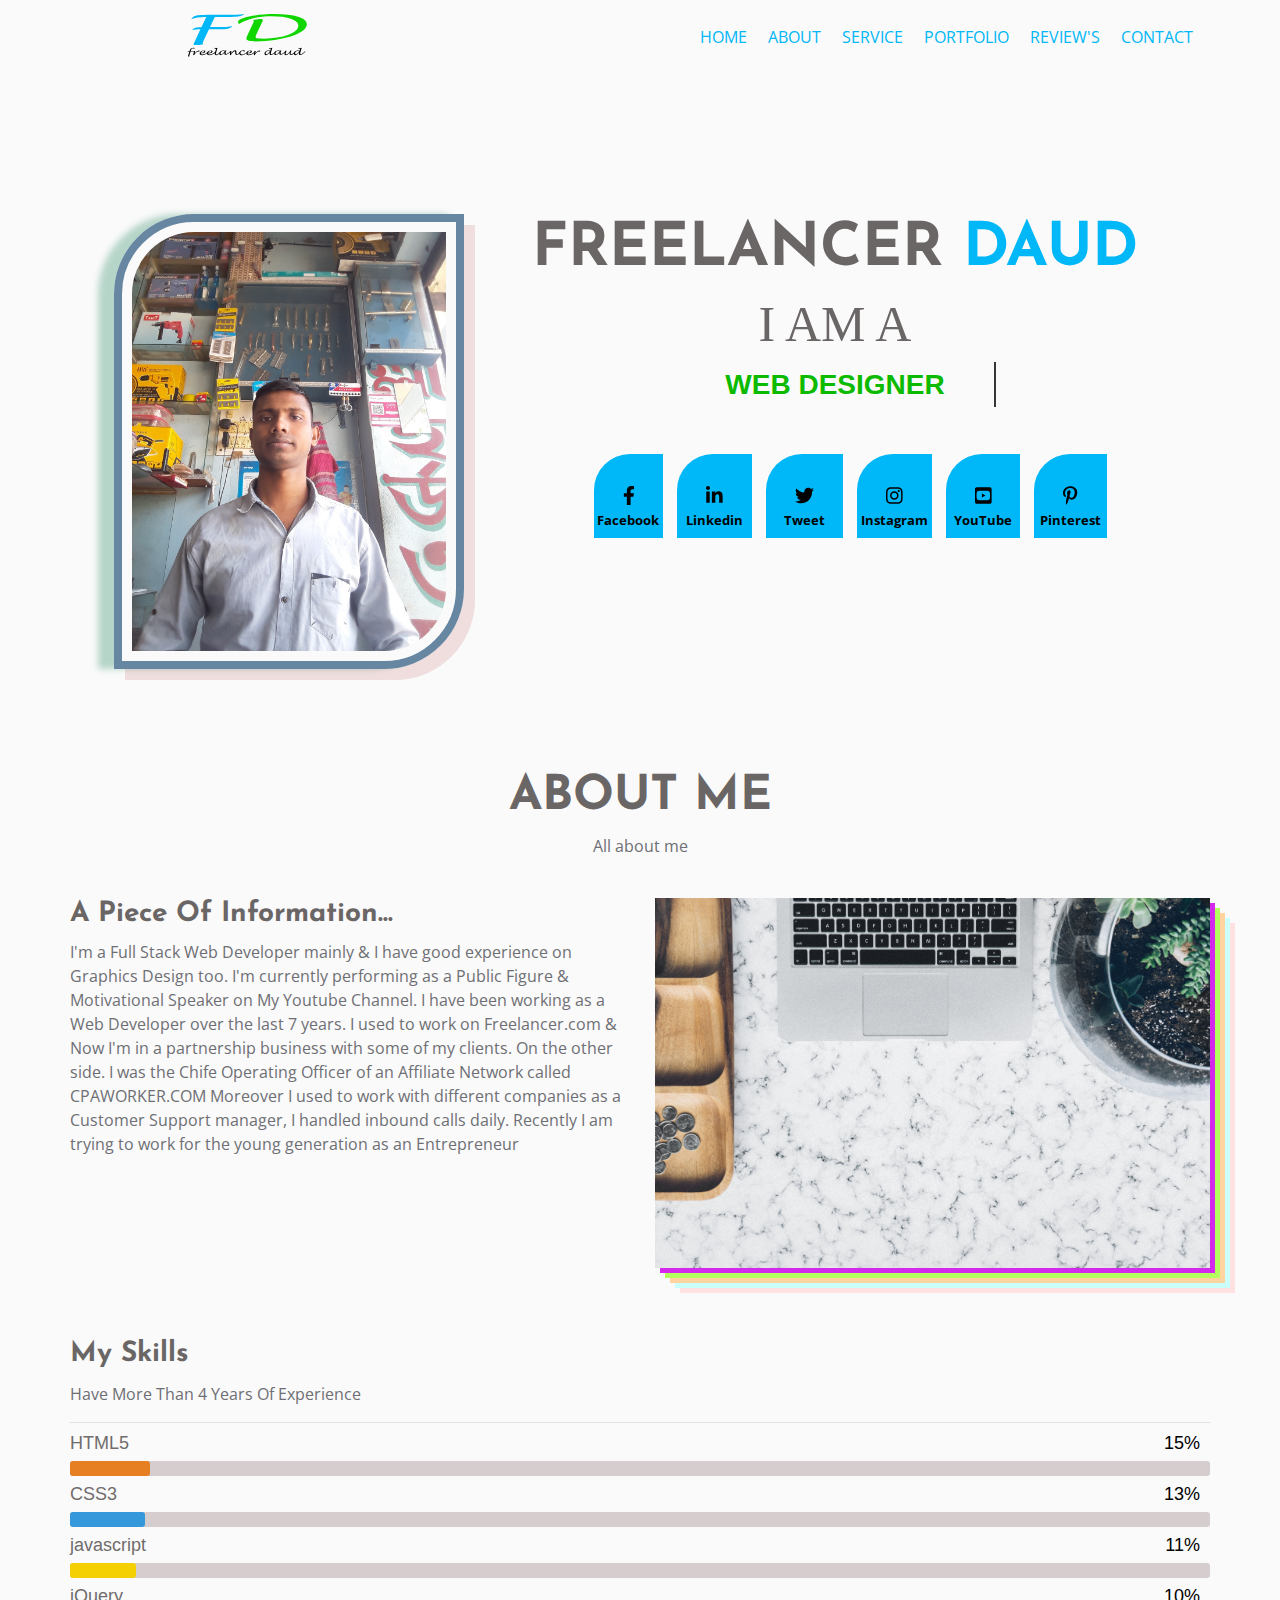
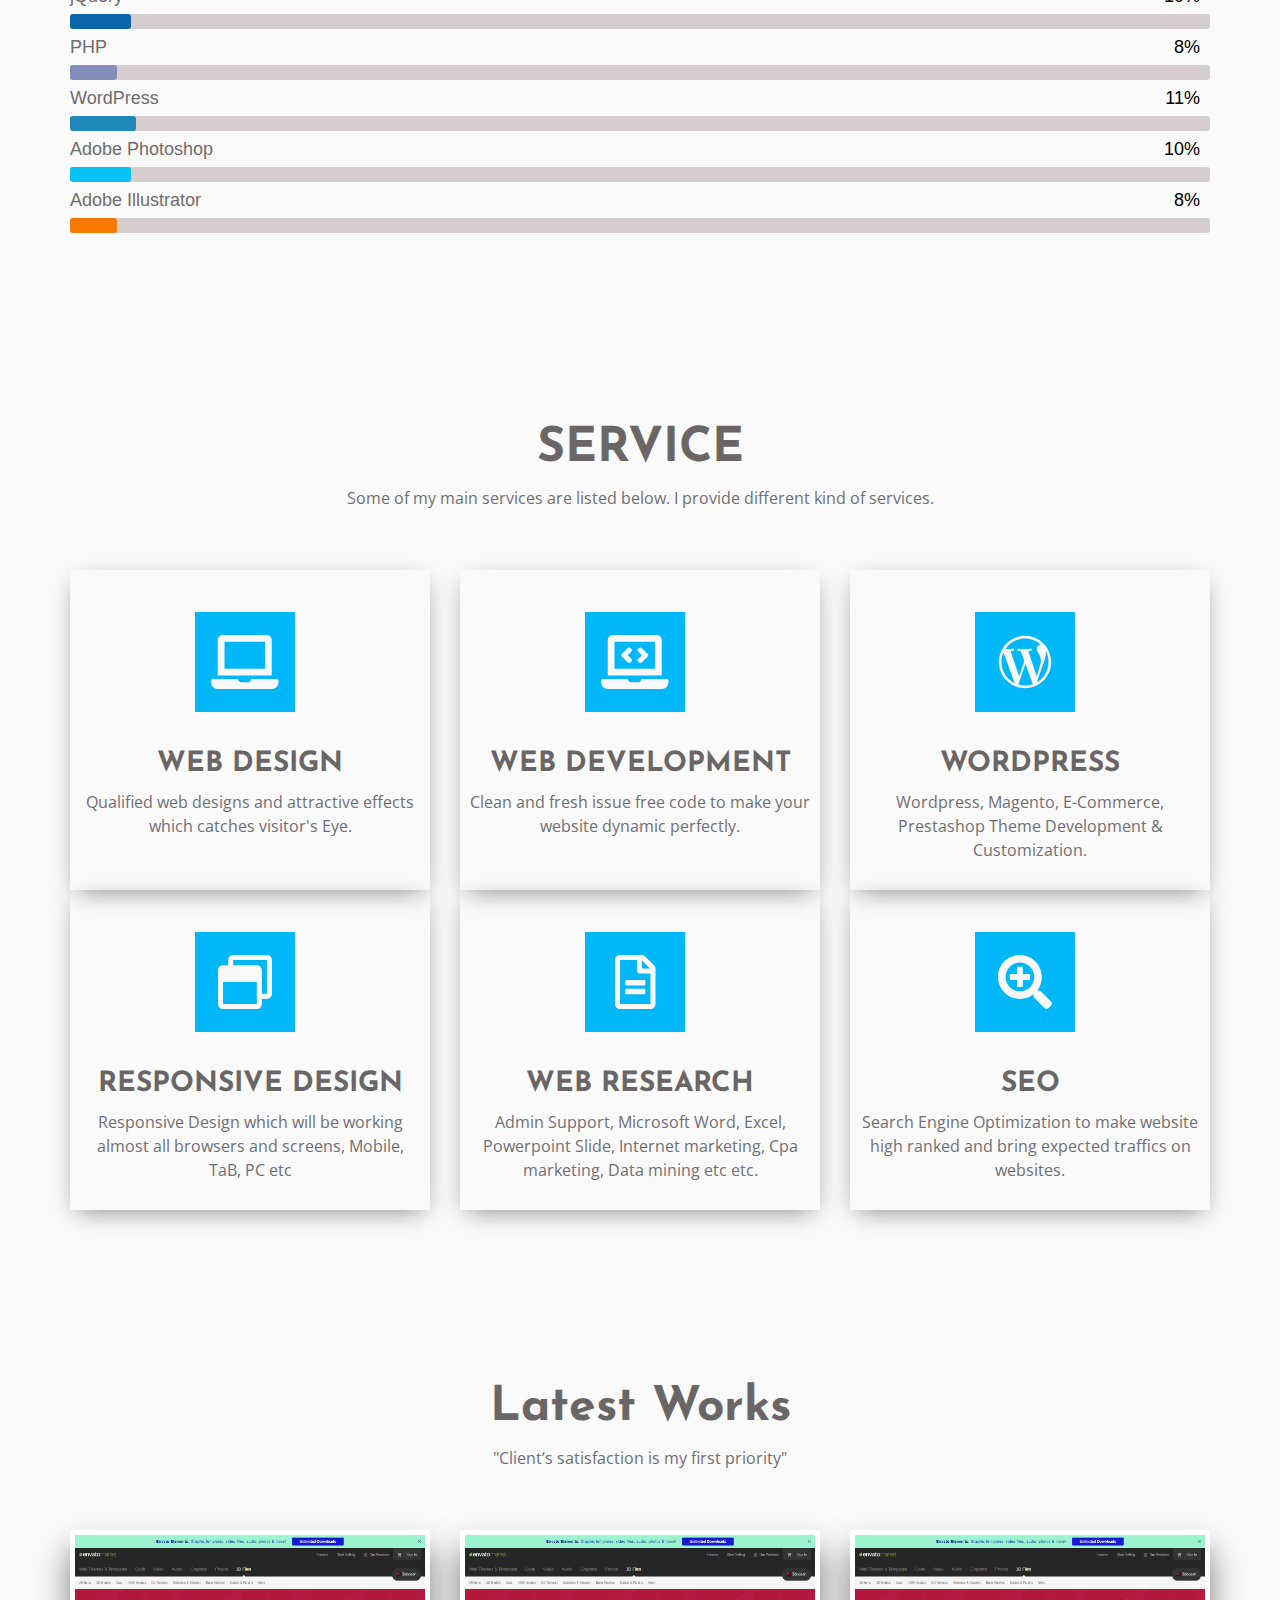
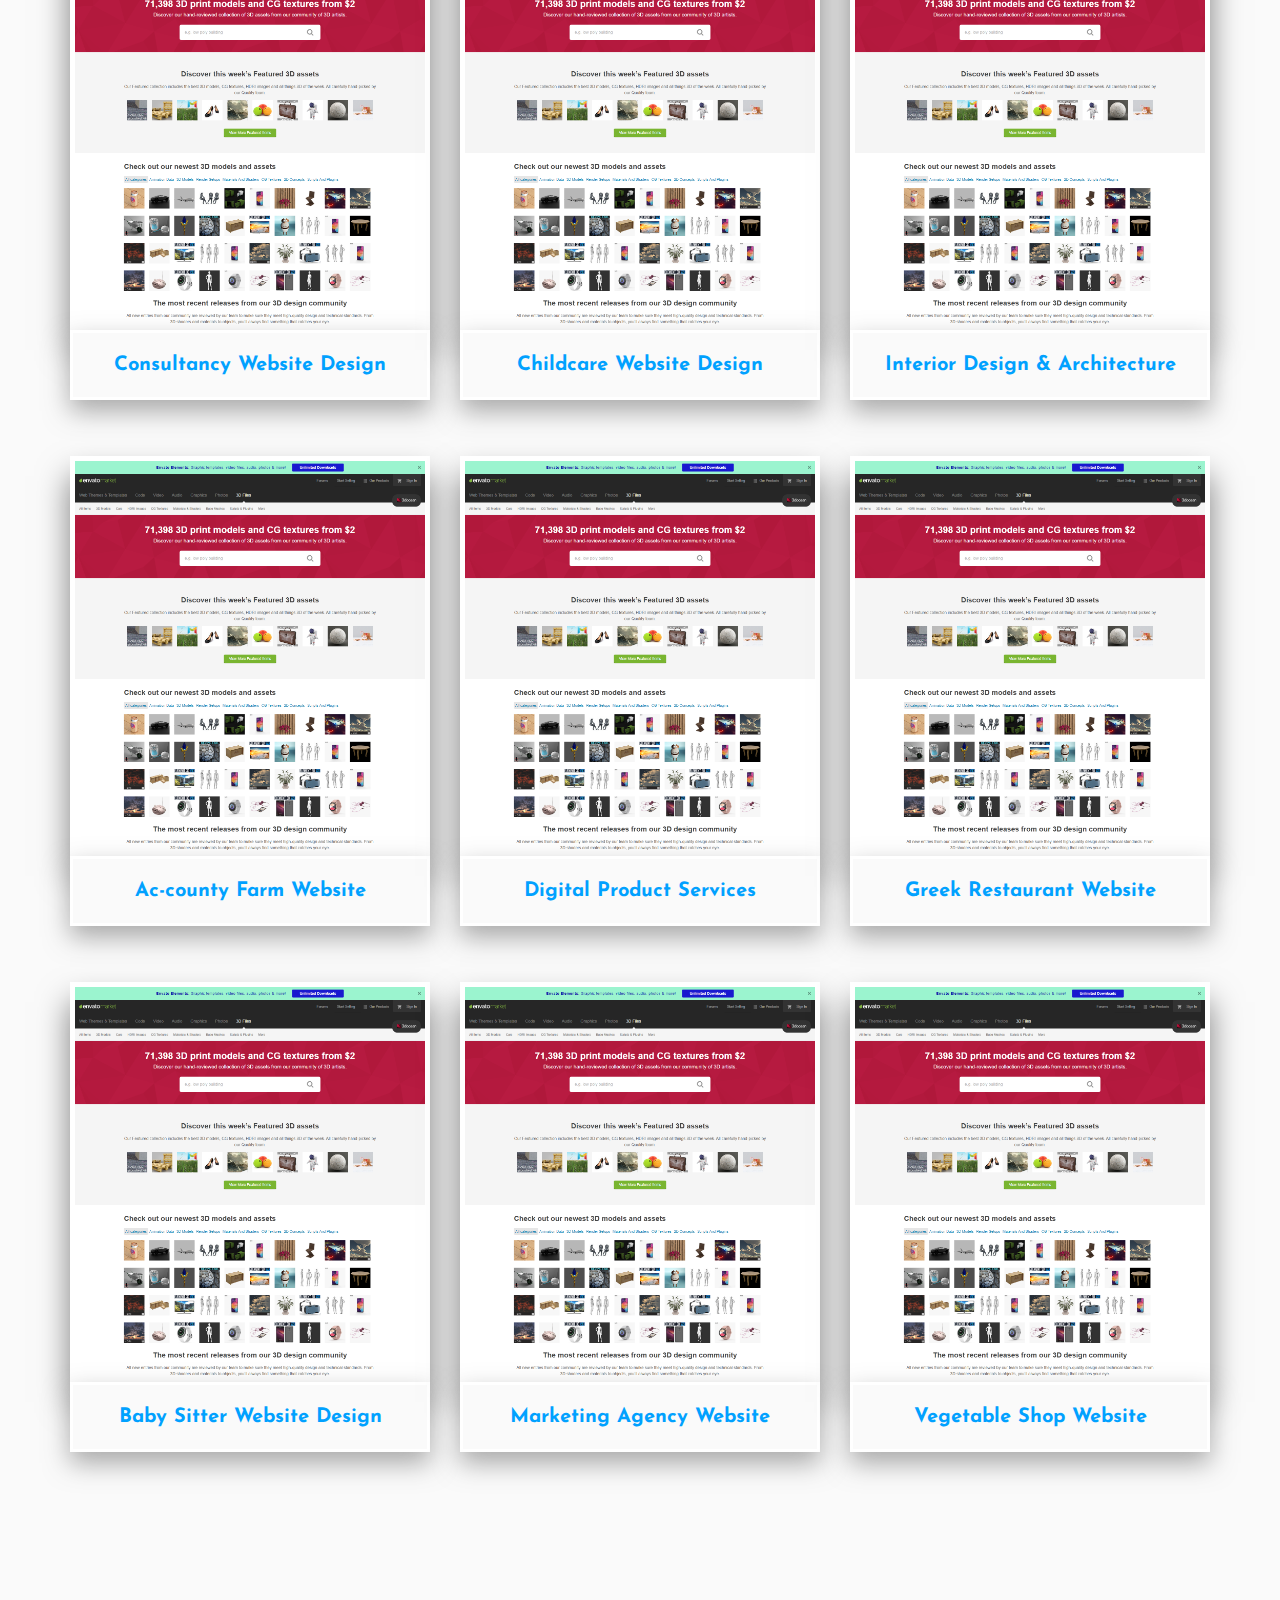
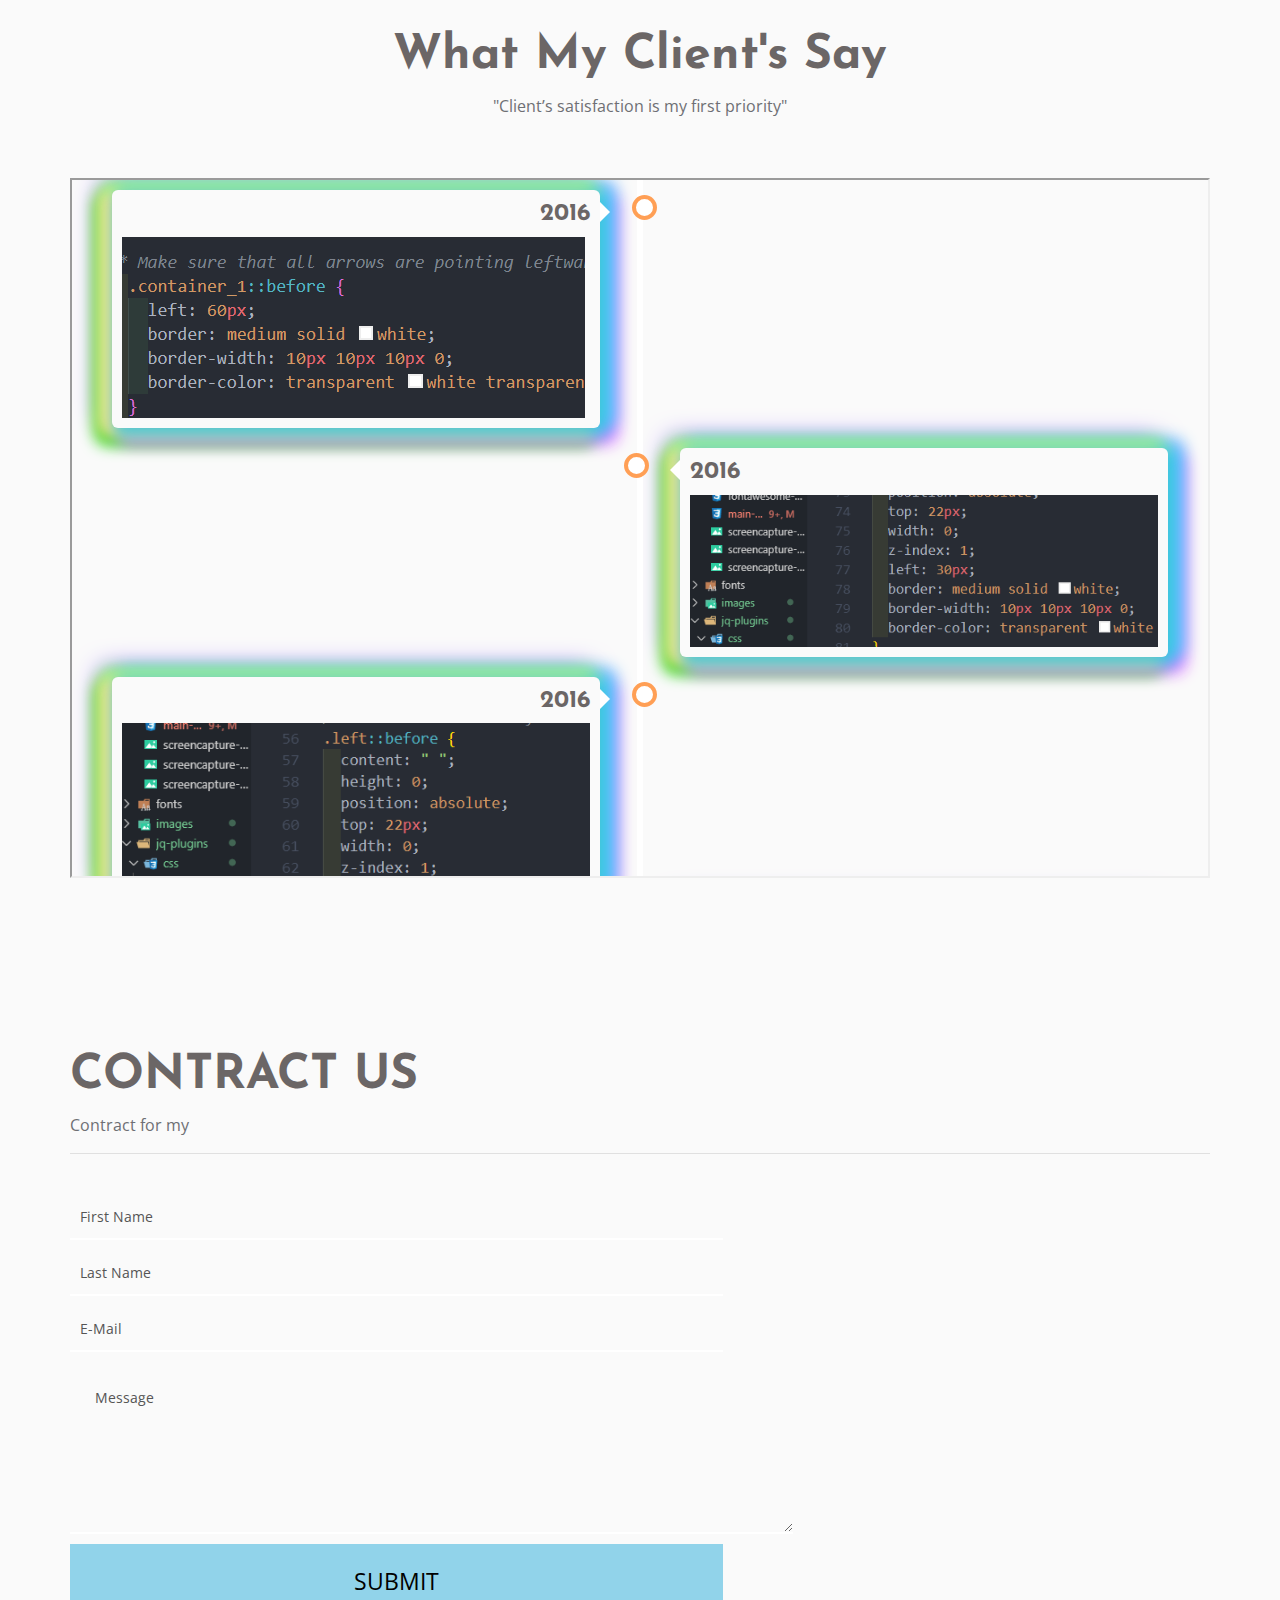
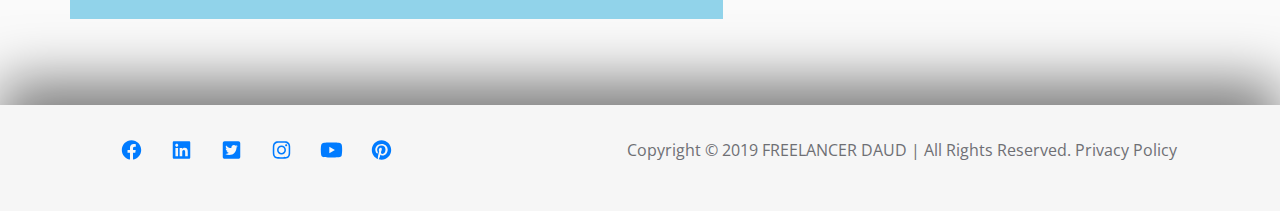
==== commit bfe5d022: "all responsive completed" ====
--- a/Freelancer Daud-1/index.html
+++ b/Freelancer Daud-1/index.html
@@ -26,6 +26,8 @@
     <link rel="stylesheet" href="assets/css/default-1.0.0.css" />
     <!-- Main stylesheet -->
     <link rel="stylesheet" href="assets/css/main-1.0.0.css" />
+
+    <link rel="stylesheet" href="assets/css/Responsive.css" />
 
   </head>
 
@@ -37,14 +39,14 @@
         <div class="simple-menu clearfix ">
           <div class="container">
             <div class="row">
-              <div class="col-xl-3">
+              <div class="col-xl-3 col-lg-3 col-md-2 col-sm-2 col-sx-12">
 
                 <div class="site_logo">
                   <a href="#"> <img src="assets/images/logo/freelancerdaud-4.svg" width="170px" height="70px"
                       alt="Logo" /></a>
                 </div>
               </div>
-              <div class="col-xl-9">
+              <div class="col-xl-9 col-lg-9 col-md-10 col-sm-10 col-sx-12">
                 <div class="main_menu">
                   <nav>
                     <a class="btn btn-menu">Menu</a>
@@ -72,7 +74,7 @@
       <section class="slider_section mb-20" data-background="computer-work.jpg">
         <div class="container">
           <div class="row">
-            <div class="col-xl-4">
+            <div class="col-xl-4 col-lg-4 col-md-4 col-sm-12 col-sx-12">
               <div class="author_image">
                 <a href="">
                   <img class="img" src="assets/images/author/Freelanceerdaud.jpg" alt="">
@@ -80,7 +82,8 @@
                 </a>
               </div>
             </div>
-            <div class="col-xl-8">
+            <div class="col-xl-8 col-lg-8 col-md-8 col-sm-12 col-sx-12">
+              <div class="slider_content">
               <div class="author_text_area mb-20 ">
                 <h1> FREELANCER <span class="dc"> DAUD </span> </h1>
                 <h2>I AM A </h2>
@@ -115,6 +118,7 @@
                       <span class="icone_style1">Pinterest</span></a></li>
                 </ul>
               </div>
+
             </div>
           </div>
         </div>
@@ -126,19 +130,19 @@
     <main>
 
       <!-- About Section Start -->
-      <section class="about_area mb-40">
+      <section class="about_area mb-60">
         <div class="container">
           <div class="about_title">
             <h1>ABOUT ME</h1>
             <p>All about me</p>
           </div>
           <div class="row">
-            <div class="col-xl-6">
+            <div class="col-xl-6 col-lg-6 col-md-6 col-sm-12 col-sx-12">
               <div class="about_subtitle">
                 <h3>A Piece Of Information...</h3>
 
               </div>
-              <div class="about_content">
+              <div class="about_content mb-20">
                 <p>I'm a Full Stack Web Developer mainly & I have good experience on Graphics Design too. I'm currently
                   performing as a Public Figure & Motivational Speaker on My Youtube Channel. I have been working as a
                   Web Developer over the last 7 years. I used to work on Freelancer.com & Now I'm in a partnership
@@ -151,7 +155,7 @@
               </div>
             </div>
 
-            <div class="col-xl-6">
+            <div class="col-xl-6 col-lg-6 col-md-6 col-sm-12 col-sx-12">
               <div class="work_img">
                 <img class="img" src="computer-work.jpg" alt="">
 
@@ -171,14 +175,19 @@
       <section class="skill_area mb-40">
         <div class="container">
           <div class="row">
-            <div class="col-xl-12" <div class="skill_bar_all">
-
+            <div class="col-xl-12 col-lg-12 col-md-12 col-sm-12 col-sx-12 ">
+            
+            <div class="skill_bar_all">
               <div class="skill_bar_title mb-20">
                 <h3> My Skills</h3>
                 <p>Have More Than 4 Years Of Experience</p>
                 <hr>
 
               </div>
+
+                <div class="skills_bar_margin">
+
+            
               <div class="skillbar" data-percent="85">
                 <span class="skillbar-title" style="background: #2c504d00;">HTML5</span>
                 <p class="skillbar-bar" style="background: #e67e22;"></p>
@@ -231,6 +240,8 @@
                 <span class="skill-bar-percent"></span>
               </div>
               <!-- End Skill Bar -->
+
+            </div>
             </div>
           </div>
         </div>
@@ -241,15 +252,15 @@
       <div id="service" class="mb-170"></div>
 
       <!-- Service Section Start -->
-      <section id="service" class="service_area">
-        <div class="container">
-          <div class="service">
+      <section id="service" class="service_area ">
+        <div class="container">
+          <div class="service mb-60">
             <h1>SERVICE</h1>
             <p>Some of my main services are listed below. I provide different kind of services.</p>
           </div>
 
           <div class="row">
-            <div class="col-xl-4">
+            <div class="col-xl-4 col-lg-4 col-md-6 col-sm-12 col-sx-12">
               <div class="service_service">
                 <div class="service_icon">
                   <i class="fas fa-laptop"></i>
@@ -262,7 +273,7 @@
                 </div>
               </div>
             </div>
-            <div class="col-xl-4">
+            <div class="col-xl-4 col-lg-4 col-md-6 col-sm-12 col-sx-12">
               <div class="service_service">
                 <div class="service_icon">
                   <i class="fas fa-laptop-code"></i>
@@ -275,7 +286,7 @@
                 </div>
               </div>
             </div>
-            <div class="col-xl-4">
+            <div class="col-xl-4 col-lg-4 col-md-6 col-sm-12 col-sx-12">
               <div class="service_service">
                 <div class="service_icon">
                   <i class="fab fa-wordpress-simple"></i>
@@ -288,7 +299,7 @@
                 </div>
               </div>
             </div>
-            <div class="col-xl-4">
+            <div class="col-xl-4 col-lg-4 col-sm-12 col-sx-12">
               <div class="service_service">
                 <div class="service_icon">
                   <i class="far fa-window-restore"></i>
@@ -301,7 +312,7 @@
                 </div>
               </div>
             </div>
-            <div class="col-xl-4">
+            <div class="col-xl-4 col-lg-4 col-sm-12 col-sx-12">
               <div class="service_service">
                 <div class="service_icon">
                   <i class="far fa-file-alt"></i>
@@ -315,7 +326,7 @@
                 </div>
               </div>
             </div>
-            <div class="col-xl-4">
+            <div class="col-xl-4 col-lg-4 col-sm-12 col-sx-12">
               <div class="service_service">
                 <div class="service_icon">
                   <i class="fas fa-search-plus"></i>
@@ -338,67 +349,70 @@
 
       <!-- Portfolio Section Start -->
       <section class="portfolio_area">
-        <div class="portfolio_title_subtitle mb-70">
+        <div class="portfolio_title_subtitle mb-60">
           <!-- <h1>PORTFOLIO'S</h1> -->
           <h1>Latest Works</h1>
           <p>"Client’s satisfaction is my first priority"</p>
         </div>
         <div class="container">
-          <div class="row">
-            <div class="col-xl-4">
+          <div class="portfolio_margin">
+          <div class="row">
+            <div class="col-xl-4 col-lg-4 col-md-6 col-sm-12 col-sx-12">
               <div class="portfolio_portfolio">
                 <div class="box_scroll_hover"></div>
                 <h3>Consultancy Website Design</h3>
               </div>
             </div>
-            <div class="col-xl-4">
-              <div class="portfolio_portfolio">
-                <div class="box_scroll_hover"></div>
+            <div class="col-xl-4 col-lg-4 col-md-6 col-sm-12 col-sx-12">
+              <div class="portfolio_portfolio">
+                <div class="box_scroll_hover "></div>
                 <h3>Childcare Website Design</h3>
               </div>
             </div>
-            <div class="col-xl-4">
+            <div class="col-xl-4 col-lg-4 col-md-6 col-sm-12 col-sx-12">
               <div class="portfolio_portfolio">
                 <div class="box_scroll_hover"></div>
                 <h3>Interior Design & Architecture</h3>
               </div>
             </div>
-            <div class="col-xl-4">
+            <div class="col-xl-4 col-lg-4 col-md-6 col-sm-12 col-sx-12 ">
               <div class="portfolio_portfolio">
                 <div class="box_scroll_hover"></div>
                 <h3>Ac-county Farm Website</h3>
               </div>
             </div>
-            <div class="col-xl-4">
+            <div class="col-xl-4 col-lg-4 col-md-6 col-sm-12 col-sx-12">
               <div class="portfolio_portfolio">
                 <div class="box_scroll_hover"></div>
                 <h3>Digital Product Services</h3>
               </div>
             </div>
-            <div class="col-xl-4">
+            <div class="col-xl-4 col-lg-4 col-md-6 col-sm-12 col-sx-12">
               <div class="portfolio_portfolio">
                 <div class="box_scroll_hover"></div>
                 <h3>Greek Restaurant Website</h3>
               </div>
             </div>
-            <div class="col-xl-4">
+            <div class="col-xl-4 col-lg-4 col-md-6 col-sm-12 col-sx-12">
               <div class="portfolio_portfolio">
                 <div class="box_scroll_hover"></div>
                 <h3>Baby Sitter Website Design</h3>
               </div>
             </div>
-            <div class="col-xl-4">
+            <div class="col-xl-4 col-lg-4 col-md-6 col-sm-12 col-sx-12">
               <div class="portfolio_portfolio">
                 <div class="box_scroll_hover"></div>
                 <h3>Marketing Agency Website</h3>
               </div>
             </div>
-            <div class="col-xl-4">
+            <div class="col-xl-4 col-lg-4 col-md-6 col-sm-12 col-sx-12">
               <div class="portfolio_portfolio">
                 <div class="box_scroll_hover"></div>
                 <h3>Vegetable Shop Website</h3>
               </div>
             </div>
+
+          </div>
 
           </div>
         </div>
@@ -415,9 +429,13 @@
         </div>
         <div class="container">
           <div class="row">
-            <div class="col-xl-12">
+            <div class="col-xl-12 col-lg-12 col-md-12 col-sm-12 col-sx-12">
+              <div class="iframe_margin">
+
               <iframe src="timeline.html" height="700" width="100%"></iframe>
             </div>
+
+          </div>
           </div>
         </div>
       </section>
@@ -433,13 +451,13 @@
       <!-- Contract Section Start -->
       <section class="contract_area mb-60">
         <div class="container">
-          <div class="contract_title_subtitle">
+          <div class="contract_title_subtitle mb-40">
             <h1>CONTRACT US</h1>
             <p>Contract for my</p>
             <hr>
           </div>
           <div class="row">
-            <div class="col-xl-7">
+            <div class="col-xl-7 col-lg-7 col-md-12 col-sm-12 col-sx-12">
               <div class="contract_us">
                 <form action="">
                   <input type="text" placeholder="First Name">
@@ -457,7 +475,7 @@
       <section class="copyright_area">
         <div class="container">
           <div class="row">
-              <div class="col-xl-4">
+              <div class="col-xl-4 col-lg-4 col-md-12 col-sm-12 col-sx-12">
               <div class="footer_icon">
                 <a href=""><i class="fab fa-facebook"></i></a>
                 <a href=""><i class="fab fa-linkedin"></i></a>
@@ -469,7 +487,7 @@
               </div>
 
                 </div>
-            <div class="col-xl-8">
+            <div class="col-xl-8 col-lg-8 col-md-12 col-sm-12 col-sx-12">
               <div class="copyright_text">
                 <p>Copyright © 2019 FREELANCER DAUD | All Rights Reserved. Privacy Policy</p>
               </div>
--- a/Freelancer Daud-1/assets/jq-plugins/css/style.css
+++ b/Freelancer Daud-1/assets/jq-plugins/css/style.css
@@ -38,7 +38,7 @@
   left: 0;
   width: 160px;
   font-family: "Raleway", sans-serif;
-  font-weight: bold;
+  /* font-weight: bold; */
   font-size: 18px;
   color: #706c6c;
   background: #77dcf5;
--- a/Freelancer Daud-1/assets/css/main-1.0.0.css
+++ b/Freelancer Daud-1/assets/css/main-1.0.0.css
@@ -138,7 +138,6 @@
 }
 .site_logo {
   text-align: right;
-
 }
 .main_menu {
 }
@@ -174,13 +173,13 @@
   border: 8px solid #6786a1;
   max-width: 350px;
   border-radius: 80px 0px 80px 0px;
-  margin: 160px 0px 0px 44px;
+  margin: 130px 0px 0px 44px;
   box-shadow: 11px 11px #a000001c, -1em 0 0.4em #8bbdaa9c;
 }
 
 .author_text_area {
   text-align: center;
-  margin: 160px 0px 80px 0px;
+  margin: 130px 0px 80px 0px;
 }
 
 .author_text_area h1 {
@@ -280,6 +279,7 @@
 .service {
 }
 .service h1 {
+  font-size: 48px;
 }
 .service p {
 }
@@ -296,7 +296,6 @@
   font-size: 45px;
   /* transform: rotate(1turn); */
   transform: scale(1, 1);
-  
 }
 
 .service_service:hover .service_icon {
@@ -330,18 +329,18 @@
 /* Portfolio Section CSS Start */
 
 .portfolio_area {
-
-}
-
-.portfolio_title_subtitle{
-  text-align: center;
-
+}
+
+.portfolio_title_subtitle {
+  text-align: center;
+}
+.portfolio_title_subtitle h1 {
+  font-size: 48px;
 }
 
 .portfolio_portfolio {
   cursor: pointer;
   margin-bottom: 56px;
- 
 }
 .portfolio_portfolio h3 {
   font-size: 20px;
@@ -353,65 +352,67 @@
   padding: 20px 18px;
 }
 .box_scroll_hover {
-  
   /* position: absolute; */
   /* top: 50%; */
   /* left: 50%; */
   /* transform: translate(-50%, -50%); */
-  
+
   height: 400px;
   background: url("screencapture-3docean-net-2019-12-04-11_07_20.png");
   background-size: cover;
   background-position: top;
   /* background-position: bottom; */
   border: 5px solid #fff;
-  box-shadow: 0 20px 30px rgba(0, 0, 0,.5);
+  box-shadow: 0 20px 30px rgba(0, 0, 0, 0.5);
   transition: 5s;
-
 }
 .box_scroll_hover:hover {
   background-position: bottom;
   border: 10px solid #fff;
-
 }
 
 .portfolio_portfolio:hover {
-
-box-shadow: 0 20px 30px rgba(0, 0, 0,.5);
-  
-}
-
+  box-shadow: 0 20px 30px rgba(0, 0, 0, 0.5);
+}
 
 /* Portfolio Section CSS End */
 
 /* Review Section CSS Start */
 
-.review_area {}
-.review_title_subtitle { 
-  text-align: center;
-}
-.review_title_subtitle h1{}
+.review_area {
+}
+.review_title_subtitle {
+  text-align: center;
+}
+.review_title_subtitle h1 {
+  font-size: 48px;
+}
 
 /* Review Section CSS End */
 
- /* Contract Section area start */
-
+/* Contract Section area start */
+
+
+
+.contract_title_subtitle h1 {
+  font-size: 48px;
+
+}
 .contract_us form input {
   width: 100%;
-  padding: 25px;
+  padding: 10px;
   margin-bottom: 10px;
   border: none;
   background: #fafafa;
   border-bottom: 2px solid #fff;
 }
 
-.contract_us form textarea{
+.contract_us form textarea {
   border: none;
   background: #fafafa;
   border-bottom: 2px solid #fff;
   margin-bottom: 10px;
   padding: 25px;
-
 }
 
 .submit_contract {
@@ -422,15 +423,13 @@
   background: #91d3ea !important;
 }
 
-
 /* Contract Section area End */
 
 /* copyright Section area css */
 
-.copyright_area{
-  box-shadow: 0 -24px 56px rgba(0, 0, 0,.5);
+.copyright_area {
+  box-shadow: 0 -24px 56px rgba(0, 0, 0, 0.5);
   background: #f6f6f6;
-
 }
 .footer_icon {
   font-size: 20px;
@@ -440,13 +439,12 @@
 }
 
 .footer_icon svg.svg-inline--fa {
-    width: 45px;
-    height: 30px;
-    background: #000000;
-    border-radius: 50px;
-}
-.copyright_text{
-   text-align: right;
-    padding: 33px;
-
-}+  width: 45px;
+  /* height: 30px; */
+  /* background: #000000; */
+  border-radius: 50px;
+}
+.copyright_text {
+  text-align: right;
+  padding: 33px;
+}
--- a/Freelancer Daud-1/assets/css/Responsive.css
+++ b/Freelancer Daud-1/assets/css/Responsive.css
@@ -0,0 +1,422 @@
+/* Welcome Responsive CSS */
+
+/* @include media-breakpoint-up(xs) { ... }
+@include media-breakpoint-up(sm) { ... }
+@include media-breakpoint-up(md) { ... }
+@include media-breakpoint-up(lg) { ... }
+@include media-breakpoint-up(xl) { ... } */
+
+    /* Extra small devices (portrait phones,/xl less than 576px) */
+
+@media (max-width: 575.98px) {
+
+    .site_logo {
+        text-align: center;
+    
+    }
+    .site_logo img{ 
+        width: 100px;
+    }
+
+    .main_menu ul {
+
+        margin: 0px 0px 7px 0px;
+        text-align: center;
+        padding-left: 0px;
+    }
+
+    .main_menu ul li {
+        margin: 0px 5px 0px 0px;
+    }
+
+    .author_image {
+        text-align: center;
+    }
+
+
+    .author_image a img {
+        margin: 130px 0px 0px 0px;
+    }
+
+    .author_text_area h1 {
+        font-size: 36px;
+    }
+
+    .author_text_area h2 {
+        font-size: 30px;
+    }
+
+    .author_text_area {
+        margin: 80px 0px 30px 0px;
+    }
+
+    .ah-headline.clip.is-full-width span b {
+        font-size: 22px;
+        font-weight: 500;
+    }
+
+
+    .social-icons ul li a span {
+        background: none;
+    }
+    .social-icons ul li a span.icone_style1 {
+        display: none;
+    }
+    span.icone_style {
+        padding: 5px;
+
+    }
+
+    .social-icons ul {
+        text-align: center;
+        padding: 0px;
+    }
+
+    .about_title h1 {
+        font-size: 36px;
+    }
+    .work_img {
+        margin: 31px;
+    }
+
+    .about_content {
+        margin: 0px 25px 0px 25px;
+    }
+
+    .about_subtitle h3 {
+        margin: 0px 25px 0px 25px;
+    }
+
+    .skill_bar_title {
+
+        margin: 0px 25px 0px 25px;
+
+    }
+
+    .skills_bar_margin{
+        margin: 0px 25px 0px 25px;
+
+    }
+
+    .skillbar-title {
+        font-size: 15px;
+        
+    }
+
+    .skill-bar-percent {
+        font-size: 15px;
+       
+    }
+    .service h1 {
+        font-size: 36px;
+    }
+
+    .service_service {
+        margin: 0px 25px 0px 25px;
+    }
+    
+
+    .service_icon {
+        margin: 30px 0px 36px 142px;
+    }
+
+    .portfolio_title_subtitle h1 {
+        font-size: 36px;
+    }
+
+    .portfolio_margin {
+        margin: 0px 25px 0px 25px;
+    }
+
+    .review_title_subtitle h1 {
+        font-size: 36px;
+    }
+
+    .contract_title_subtitle h1 {
+
+        font-size: 36px;
+    
+    }
+
+    .iframe_margin{
+
+        margin: 0px 25px 0px 25px;
+    }
+
+    .contract_us form textarea {
+        width: 100%;
+    }
+
+    .footer_icon {
+        font-size: 20px;
+        text-align: center;
+        padding: 10px;
+    
+    }
+
+    .copyright_text {
+        text-align: center;
+        padding: 0px;
+        font-size: 14px;
+    }
+
+
+
+    footer {
+
+        margin: 0px 25px 0px 25px;
+    }
+
+}
+
+    /* Small devices (landscape phones,/sm 576px and up) */
+
+@media (min-width: 576px) and (max-width: 767.98px) {
+    
+    
+    .site_logo img{ 
+        width: 100px;
+    }
+
+    .main_menu ul li a {
+        font-size: 14px;
+    }
+    .main_menu ul li {
+        margin: 0px 3px 0px 0px;
+    }
+
+    .main_menu ul {
+        margin: 20px 0px 20px 0px;
+
+    }
+
+    .author_image {
+        text-align: center;
+    }
+    .author_image a img {
+        margin: 130px 0px 0px 44px;
+    }
+    .author_text_area h1 {
+        font-size: 48px;
+    }
+
+    .author_text_area h2 {
+        font-size: 36px;
+    }
+
+    .service_text {
+        padding: 5px 30px;
+    }
+
+
+    span.icone_style {
+        padding: 26px;
+        
+    }
+
+    .social-icons ul li {
+        margin: 0px 7px 0px 0px;
+    }
+
+    .social-icons ul {
+        text-align: center;
+        padding: 0px;
+    }
+
+    .service_icon {
+        margin: 30px 0px 36px 194px;
+    }
+
+    .contract_us form textarea {
+        width: 510px;
+    }
+
+    .footer_icon {
+        font-size: 20px;
+        text-align: center;
+        padding: 10px;
+    
+    }
+
+    .copyright_text {
+        text-align: center;
+        padding: 0px;
+        font-size: 14px;
+    }
+
+
+
+
+
+}
+
+     /* Medium devices (tablets,/md 768px and up) */
+
+    @media (min-width: 768px) and (max-width: 991.98px) {
+
+    .site_logo img{ 
+        width: 150px;
+    }
+
+    .author_image a img {
+        max-width: 280px;
+        margin: 78px 0px 0px 10px;
+       
+    }
+
+    .author_text_area h1 {
+        font-size: 33px;
+    }
+    .author_text_area h2 {
+        font-size: 25px;
+        
+    }
+    .ah-headline.clip.is-full-width span b {
+        font-size: 22px;
+        font-weight: 500;
+    }
+
+    .slider_content {
+        margin: 0px 0px 0px 110px;
+    }
+
+    .social-icons ul li a span {
+        background: none;
+    }
+    .social-icons ul li a span.icone_style1 {
+        display: none;
+    }
+    span.icone_style {
+        padding: 5px;
+
+    }
+    .author_text_area {
+
+        margin: 130px 0px 25px 0px;
+    }
+
+    .about_title h1 {
+        font-size: 36px;
+    }
+
+    .about_subtitle h3 {
+        font-size: 25px;
+    }
+
+    .service h1 {
+        font-size: 36px;
+    }
+
+    .service_icon {
+        margin: 30px 0px 36px 105px;
+    }
+
+    .portfolio_title_subtitle h1 {
+        font-size: 36px;
+    }
+
+    .review_title_subtitle h1 {
+        font-size: 36px;
+    }
+
+    .contract_title_subtitle h1 {
+        font-size: 36px;
+    }
+
+    .contract_us form textarea {
+        width: 690px;
+    }
+
+    .footer_icon {
+        font-size: 30px;
+        text-align: center;
+        padding: 10px;
+    
+    }
+
+    .copyright_text {
+        text-align: center;
+        padding: 2px;
+    }
+
+
+}
+
+
+
+
+     /* Large devices (desktops,/lg 992px and up) */
+
+@media (min-width: 992px) and (max-width: 1199.98px) {
+
+    .author_image a img {
+        margin: 130px 0px 0px 0px;
+    }
+    .author_text_area h1 {
+        font-size: 45px;
+    }
+    .author_text_area h2 {
+        font-size: 35px;
+        font-weight: 200;
+    }
+    span.icone_style {
+        padding: 23px;
+        font-size: 15px;
+    }
+
+    span.icone_style1 {
+        font-size: 10px;
+        font-weight: 400;
+    }
+    .slider_content {
+        margin: 189px 0px 0px 100px;
+    }
+
+    .service_service {
+        height: 350px;
+       
+    }
+    .service_icon {
+        margin: 30px 0px 36px 80px;
+
+    }
+
+    .portfolio_portfolio h3 {
+        font-size: 19px;
+        padding: 17px 10px;
+        font-weight: 400;
+    }
+
+    .contract_us form textarea {
+        width: 530px;
+        
+      }
+
+      .copyright_text {
+        padding: 10px;
+        margin-top: 30px;
+    }
+
+    .footer_icon svg.svg-inline--fa {
+        width: 30px;
+        font-size: 23px;
+        margin-top: 11px;
+    }
+
+
+}
+
+
+
+
+
+
+
+
+
+     /* Extra large devices (large/xl desktops, 1200px and up) */
+
+@media (min-width: 1200px) {
+
+
+}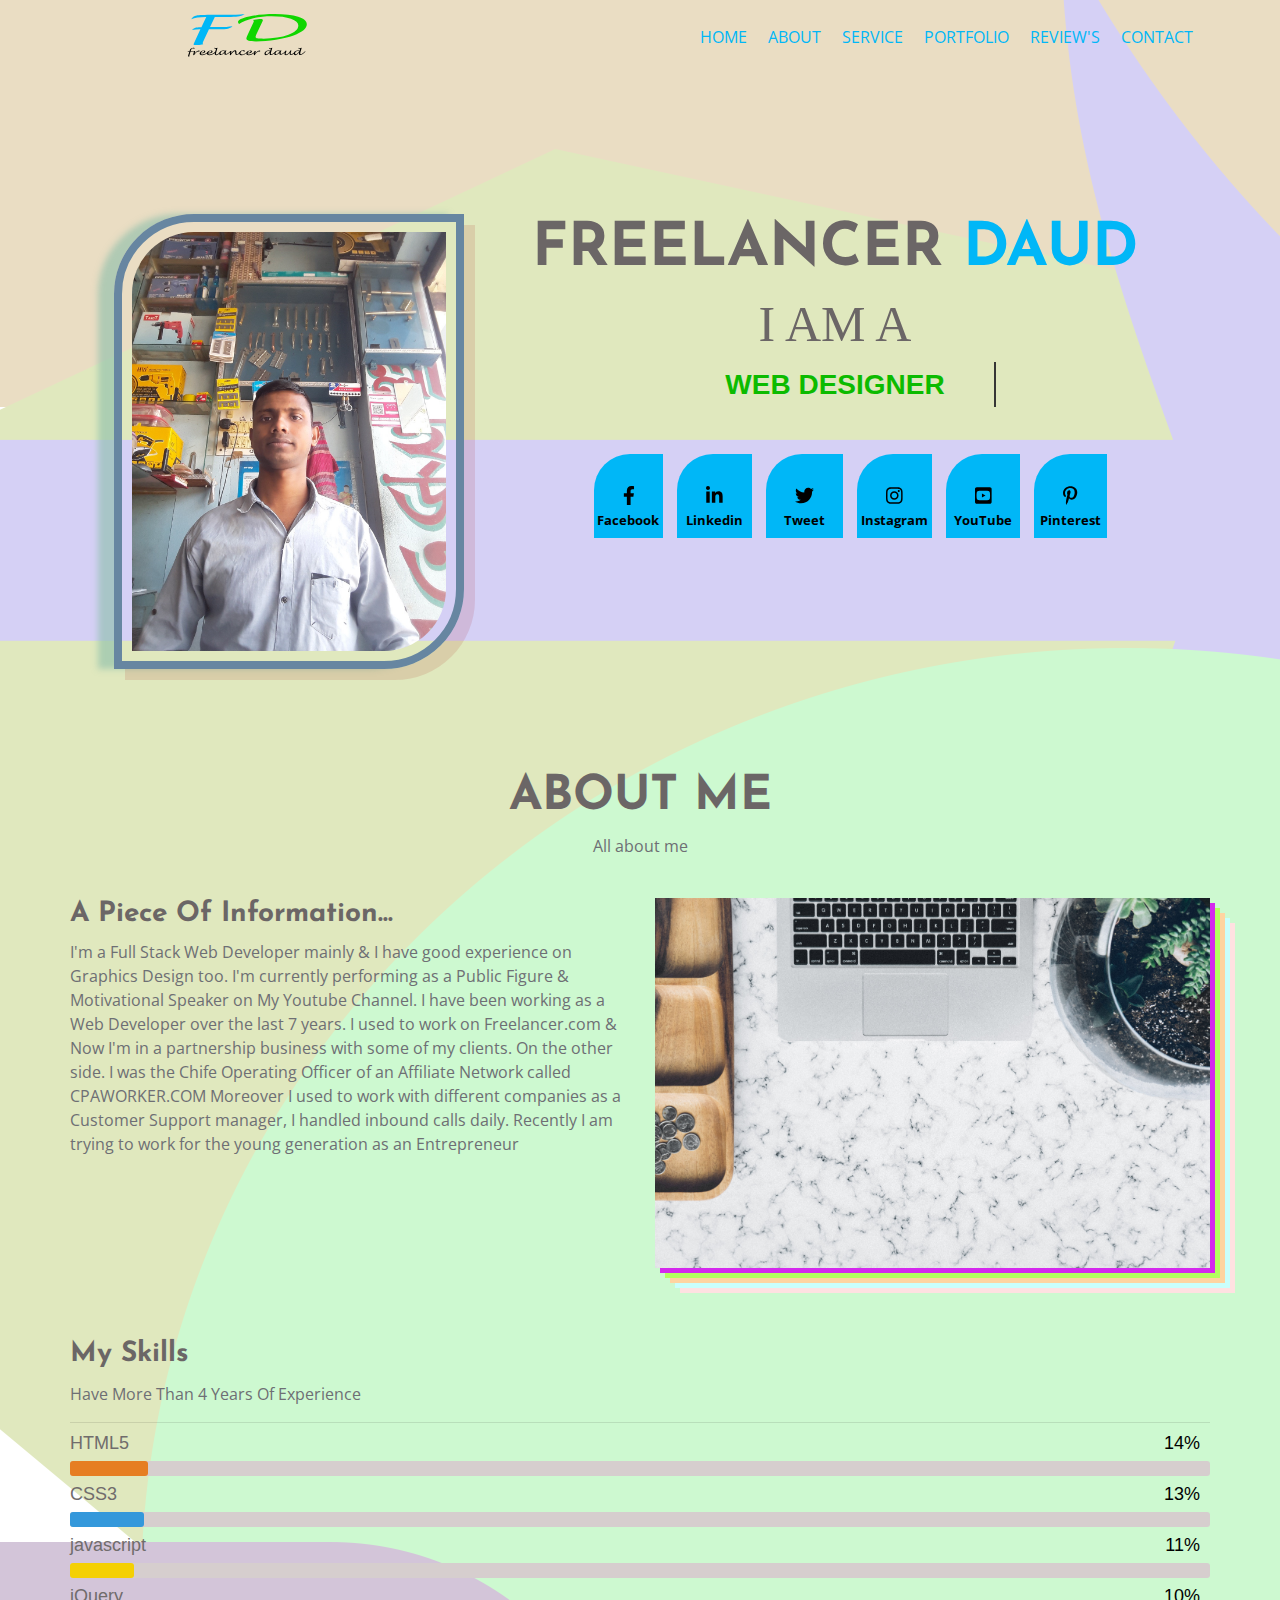
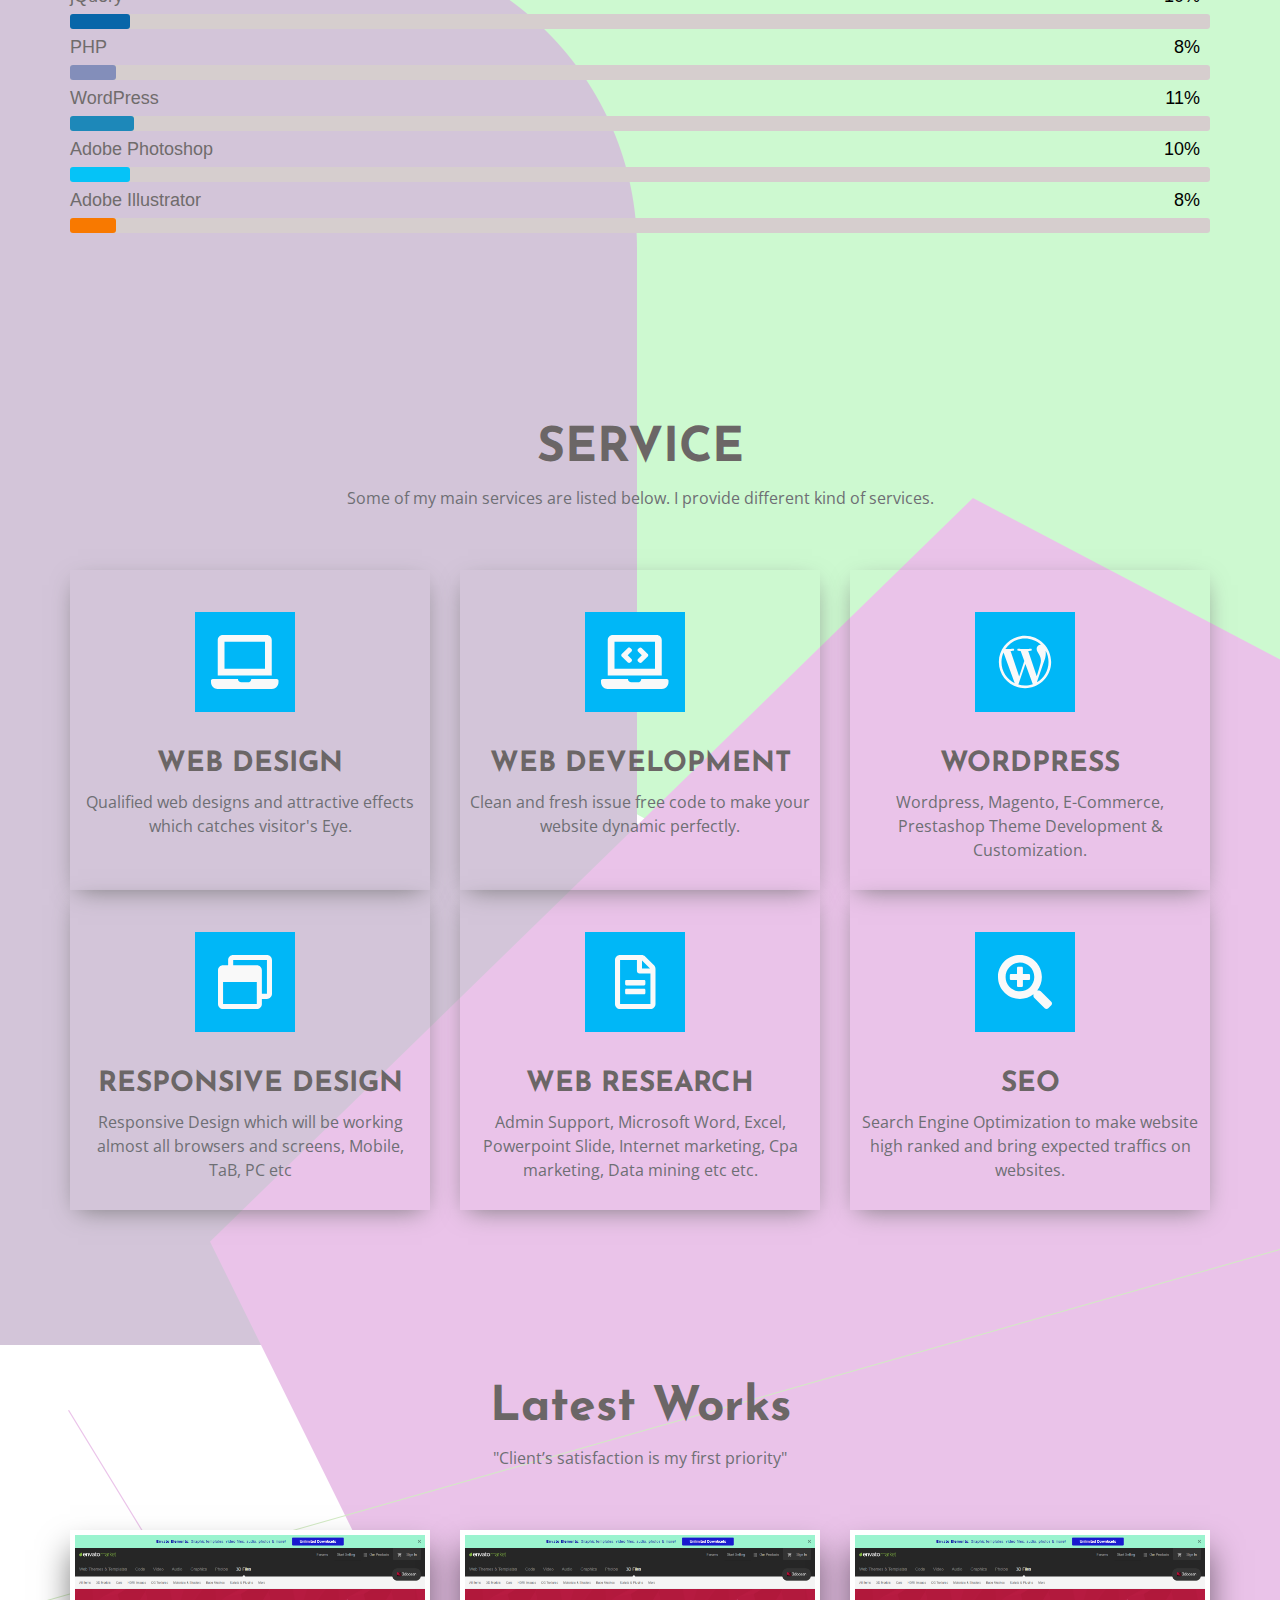
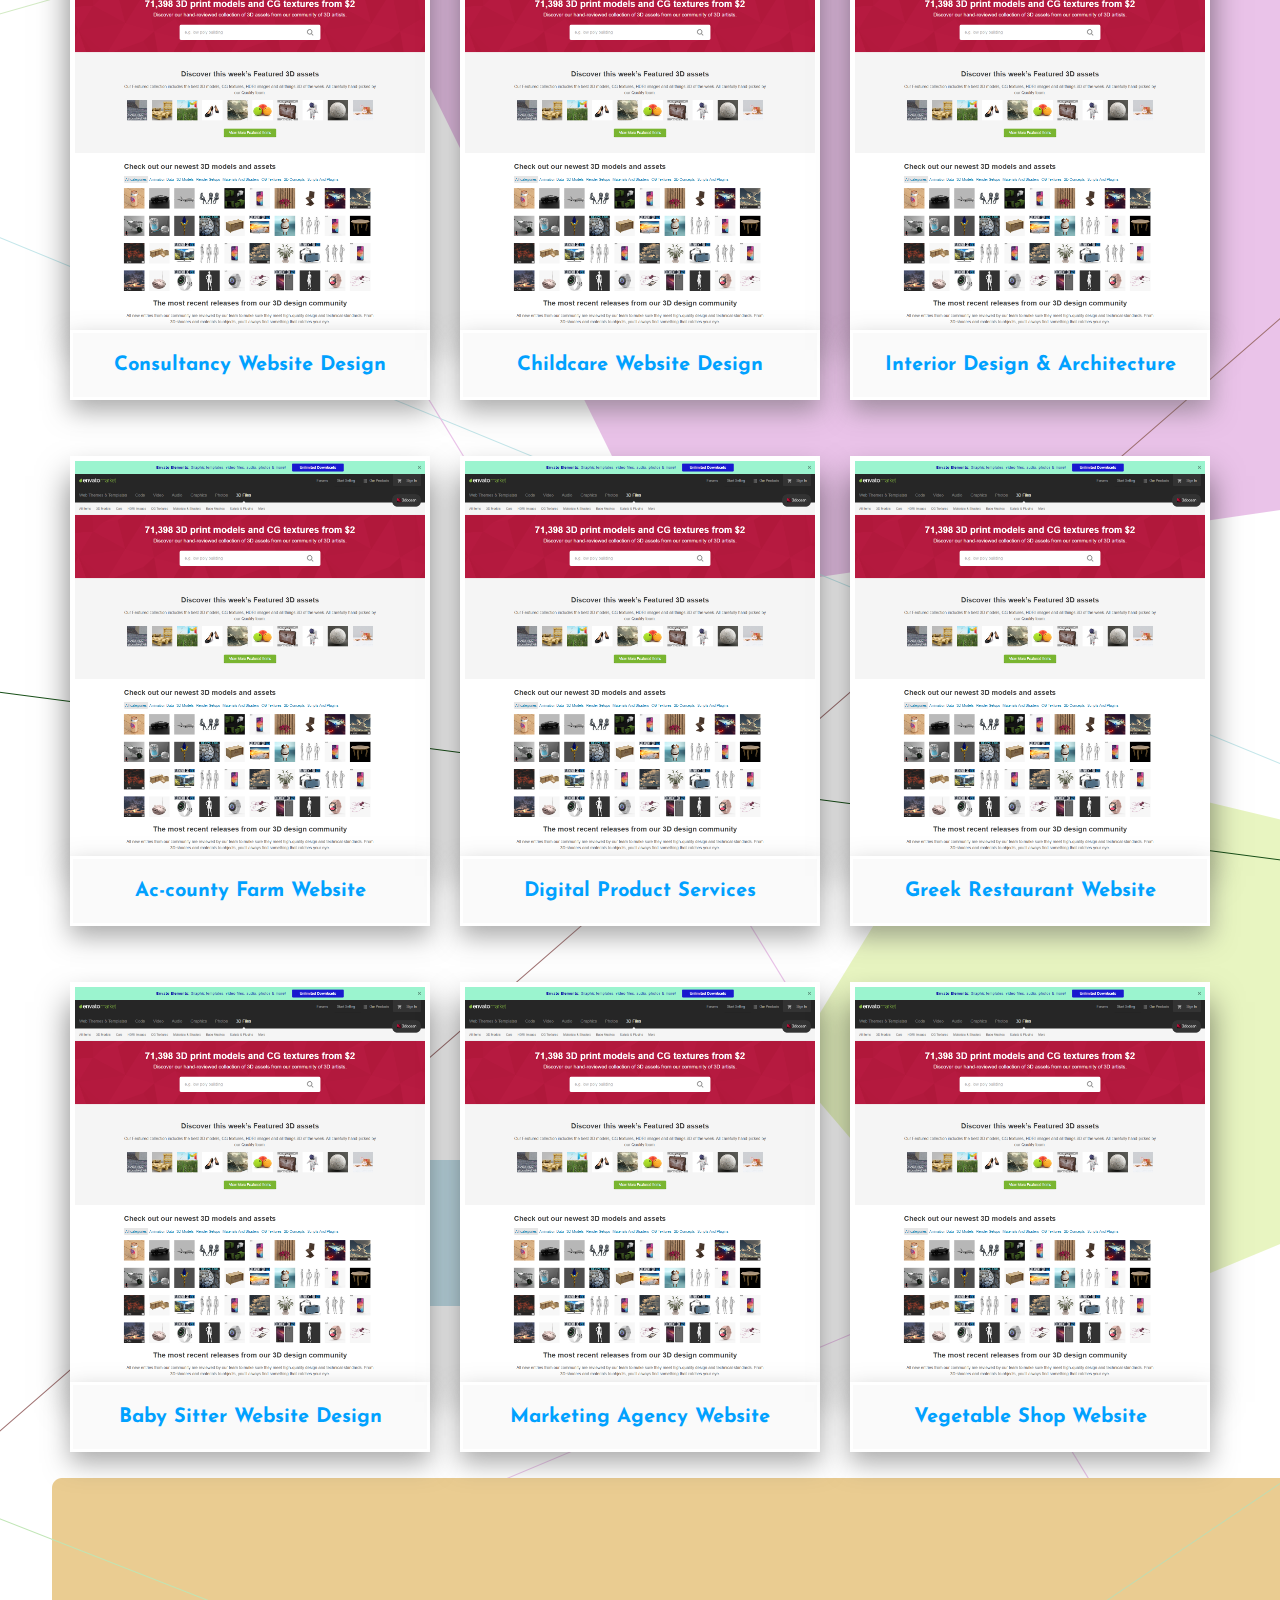
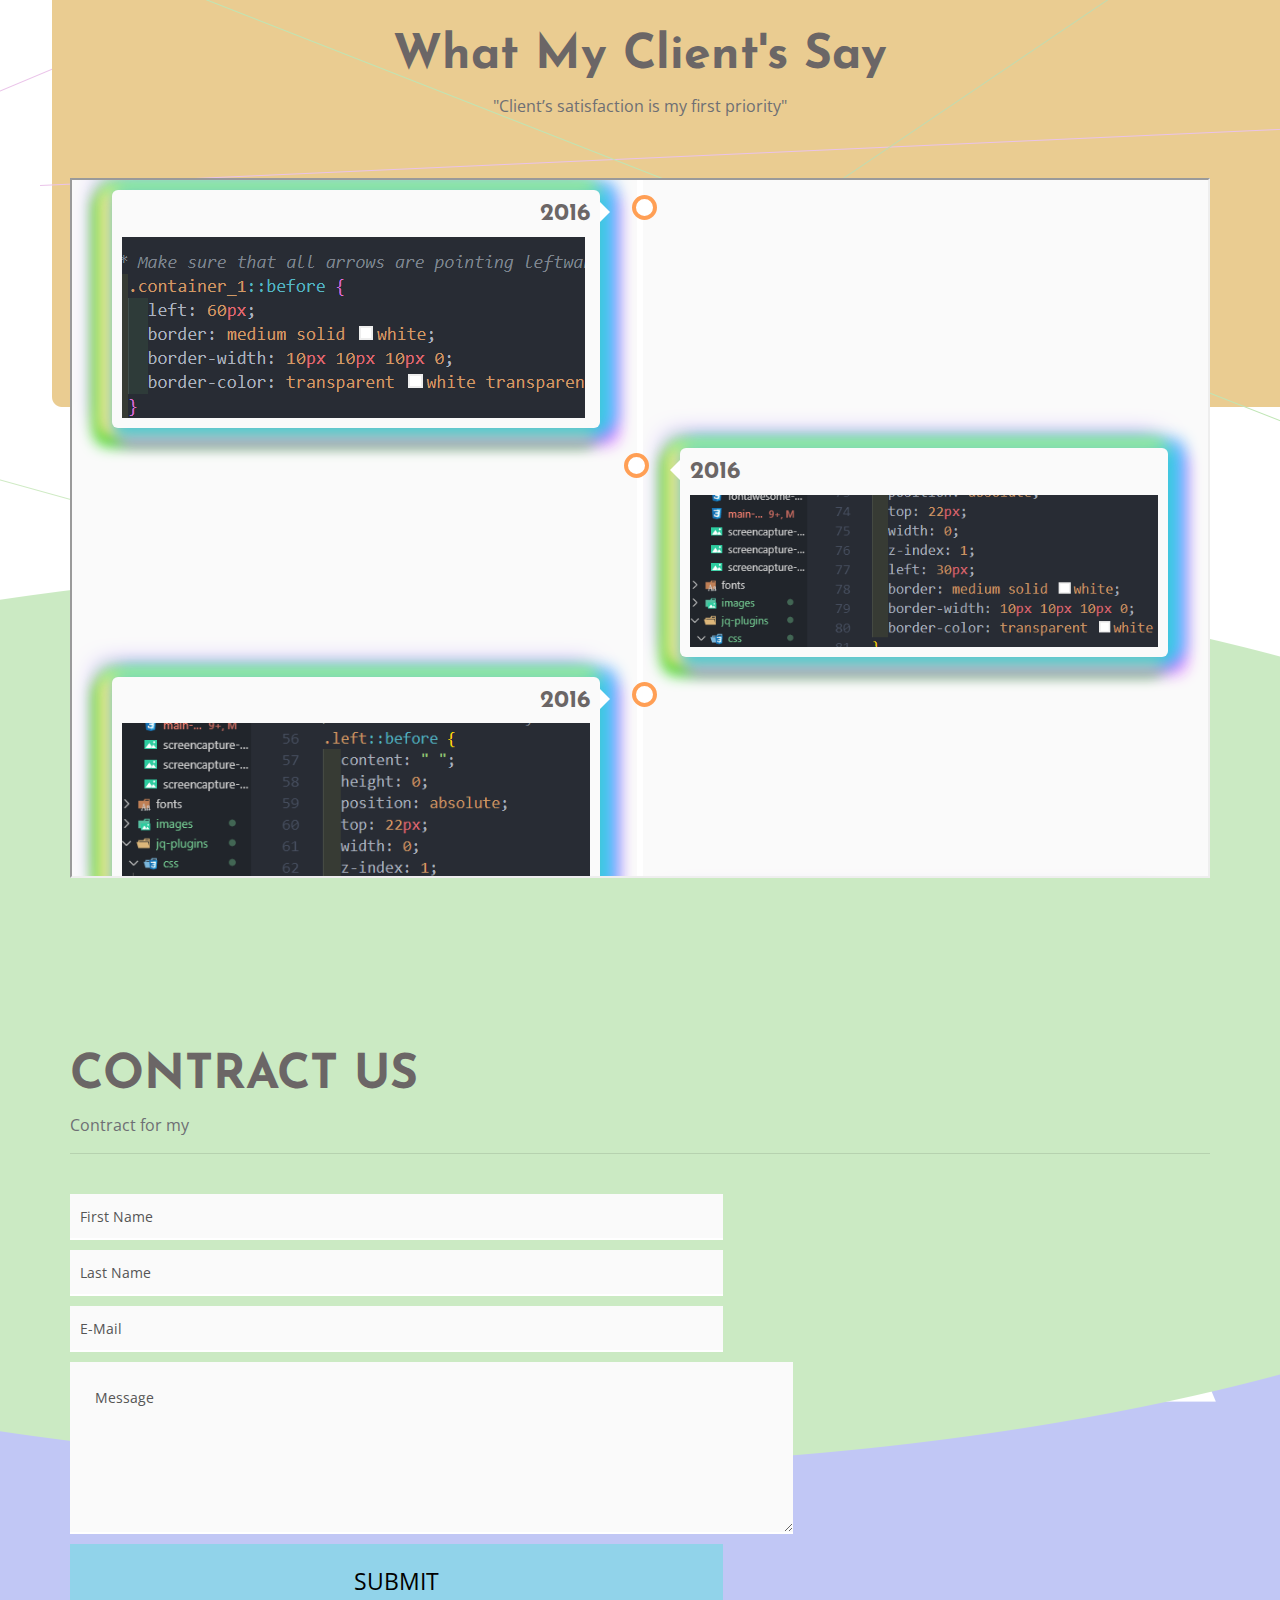
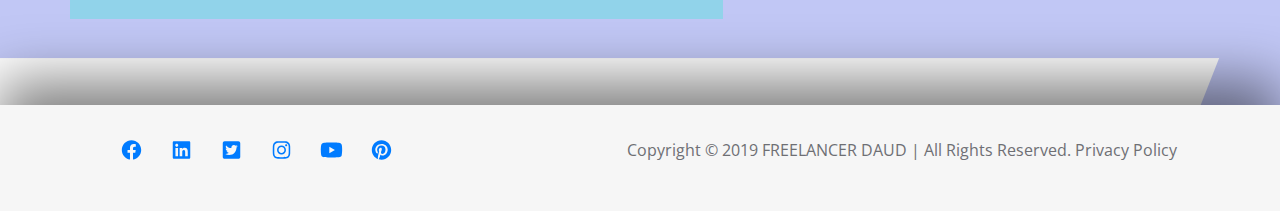
==== commit 19fd3f6f: "Background Image added" ====
--- a/Freelancer Daud-1/index.html
+++ b/Freelancer Daud-1/index.html
@@ -31,7 +31,7 @@
 
   </head>
 
-  <body id="home">
+  <body id="home" data-background="assets/images/background/background.png">
     <!-- Header Section Start -->
     <header>
       <!-- Logo and Menu Start -->
@@ -71,7 +71,7 @@
       </section>
       <!-- Logo and Menu End -->
       <!-- Slider Section Start -->
-      <section class="slider_section mb-20" data-background="computer-work.jpg">
+      <section class="slider_section mb-20" >
         <div class="container">
           <div class="row">
             <div class="col-xl-4 col-lg-4 col-md-4 col-sm-12 col-sx-12">
--- a/Freelancer Daud-1/assets/css/main-1.0.0.css
+++ b/Freelancer Daud-1/assets/css/main-1.0.0.css
@@ -160,6 +160,7 @@
 /* Slider Image and text area start */
 
 .slider_section {
+	
 }
 
 .author_image {
--- a/Freelancer Daud-1/assets/css/Responsive.css
+++ b/Freelancer Daud-1/assets/css/Responsive.css
@@ -6,6 +6,101 @@
 @include media-breakpoint-up(lg) { ... }
 @include media-breakpoint-up(xl) { ... } */
 
+
+
+
+
+@media (max-width: 355px) {
+
+    .site_logo {
+        text-align: left;
+        margin-left: 0px;
+    }
+    
+
+    .simple-menu a {
+        border-bottom: none;
+    }
+    .simple-menu ul li a {
+        border-bottom: 1px solid #355;
+    }
+
+    .author_image a img {
+        max-width: 264px;
+    }
+
+    .service_icon {
+    margin: 30px 0px 36px 85px !important;
+    }
+
+    .portfolio_portfolio h3 {
+        font-size: 16px;
+        padding: 15px 10px;
+    }
+
+    .footer_icon svg.svg-inline--fa {
+        width: 30px;
+    }
+    .service_service {
+        height: 350px;
+    }
+
+}
+
+@media (max-width: 399px) {
+
+    .site_logo {
+        text-align: left;
+        margin-left: 0px;
+    }
+    
+
+    .simple-menu a {
+        border-bottom: none;
+    }
+    .simple-menu ul li a {
+        border-bottom: 1px solid #355;
+    }
+
+    .author_image a img {
+        max-width: 264px;
+    }
+
+    .service_icon {
+        margin: 30px 0px 36px 85px !important;
+    }
+
+    .portfolio_portfolio h3 {
+        font-size: 16px;
+        padding: 15px 10px;
+    }
+
+    .footer_icon svg.svg-inline--fa {
+        width: 30px;
+    }
+
+
+}
+
+@media (max-width: 499px) {
+    .site_logo {
+        text-align: left;
+        margin-left: 0px;
+    }
+    
+
+    .simple-menu a {
+        border-bottom: none;
+    }
+    .simple-menu ul li a {
+        border-bottom: 1px solid #355;
+    }
+
+
+
+}
+
+
     /* Extra small devices (portrait phones,/xl less than 576px) */
 
 @media (max-width: 575.98px) {
